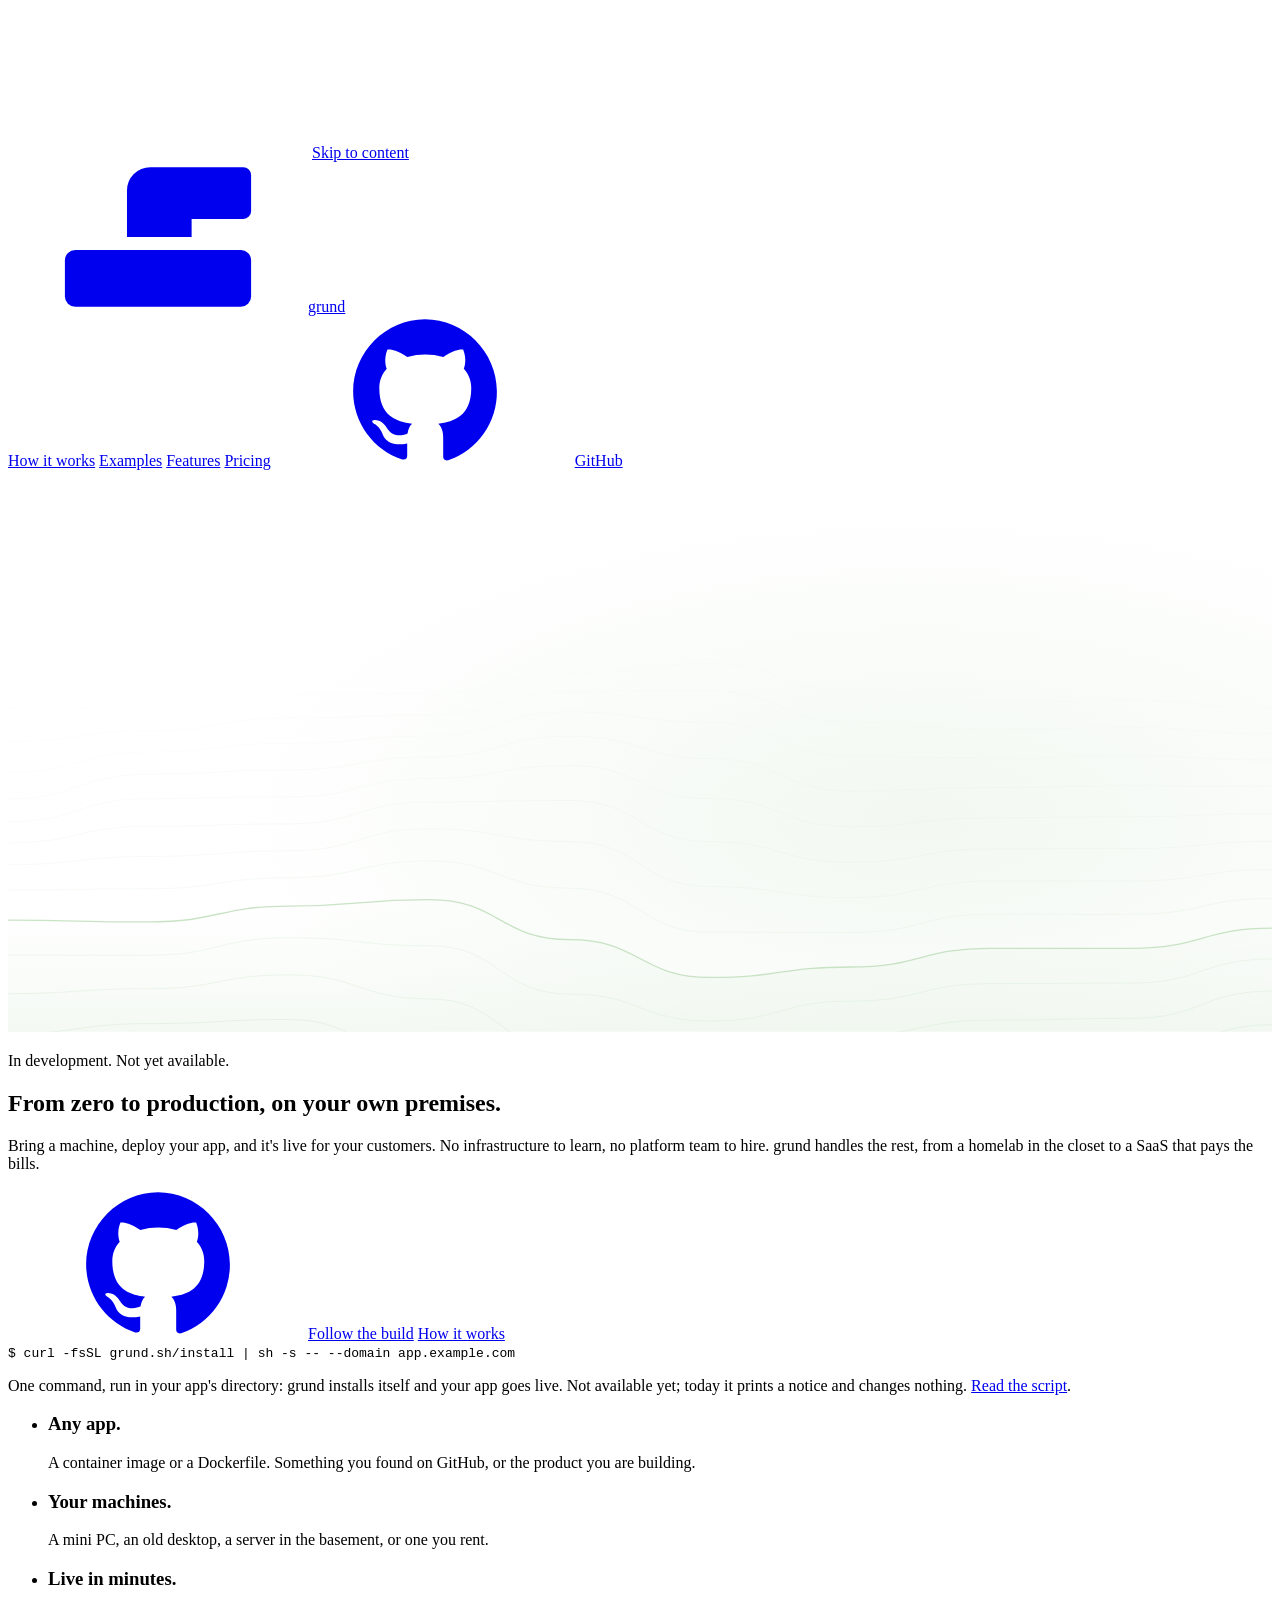
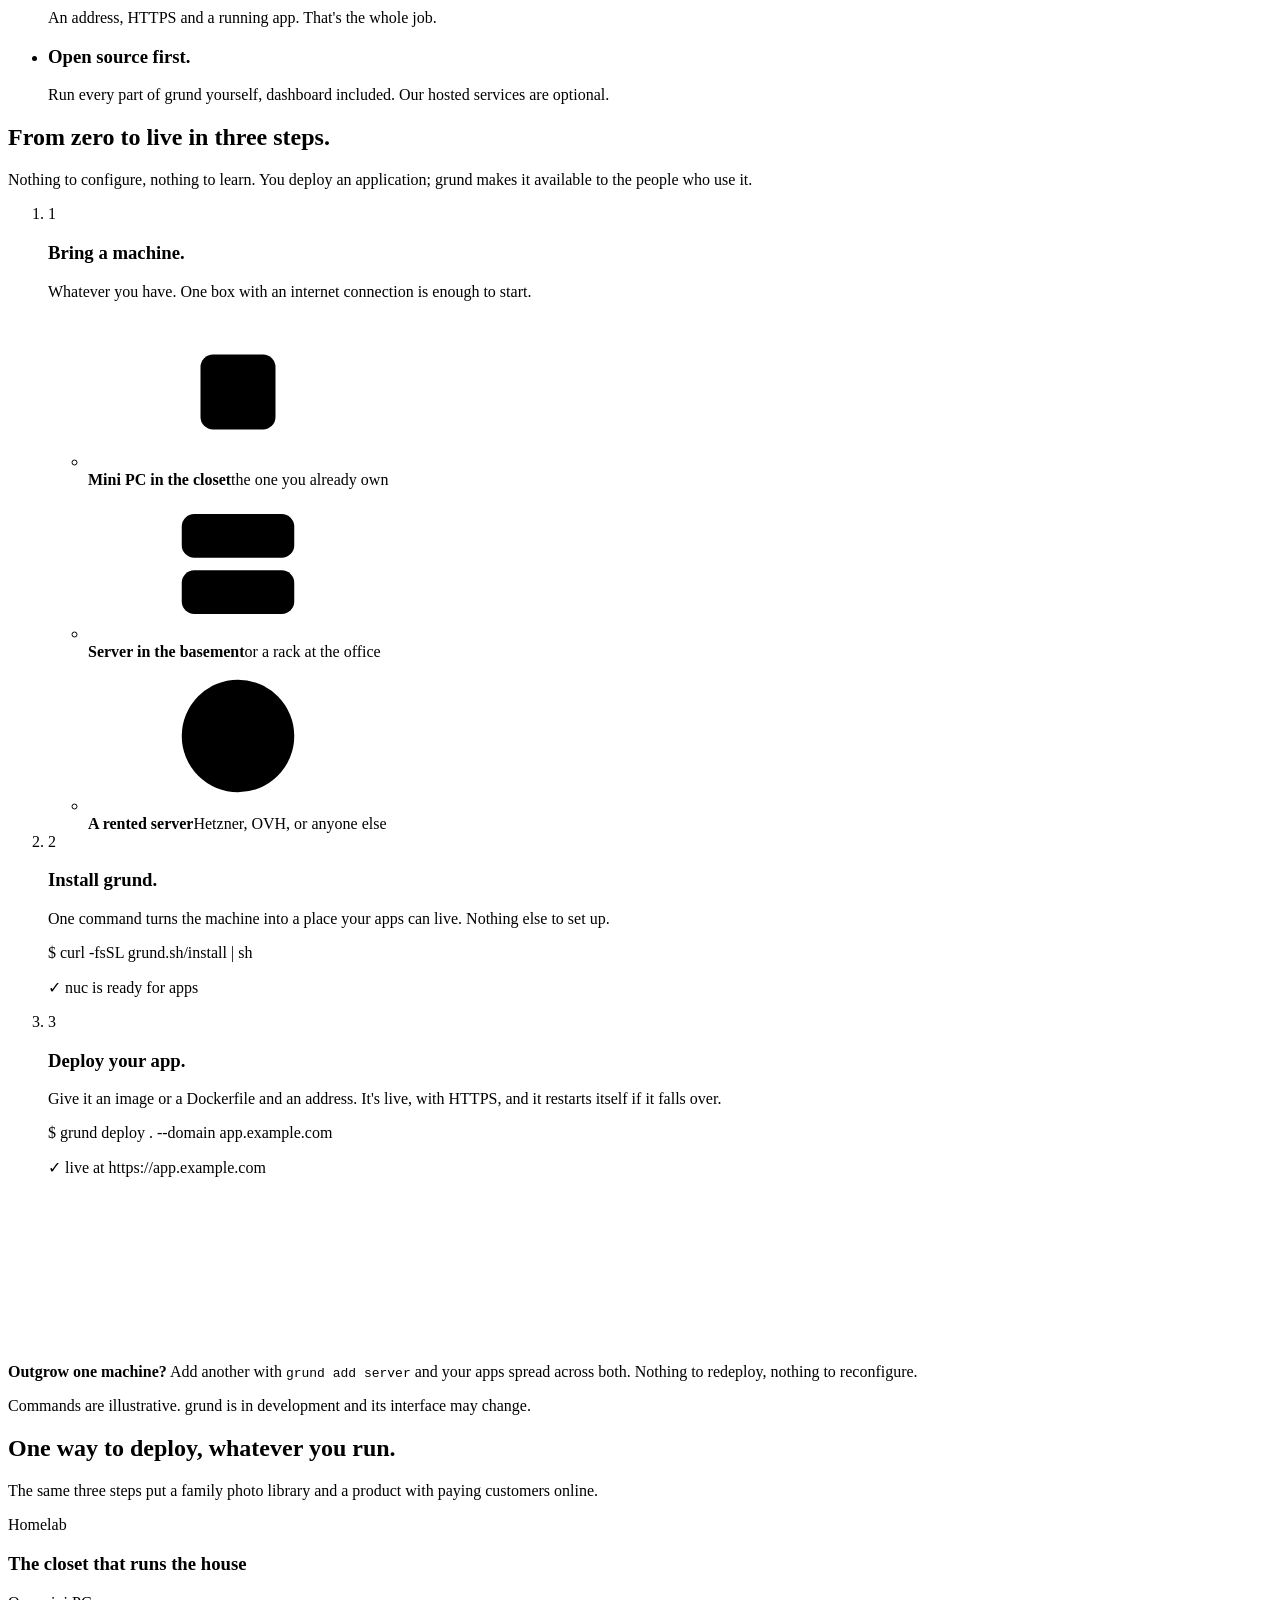
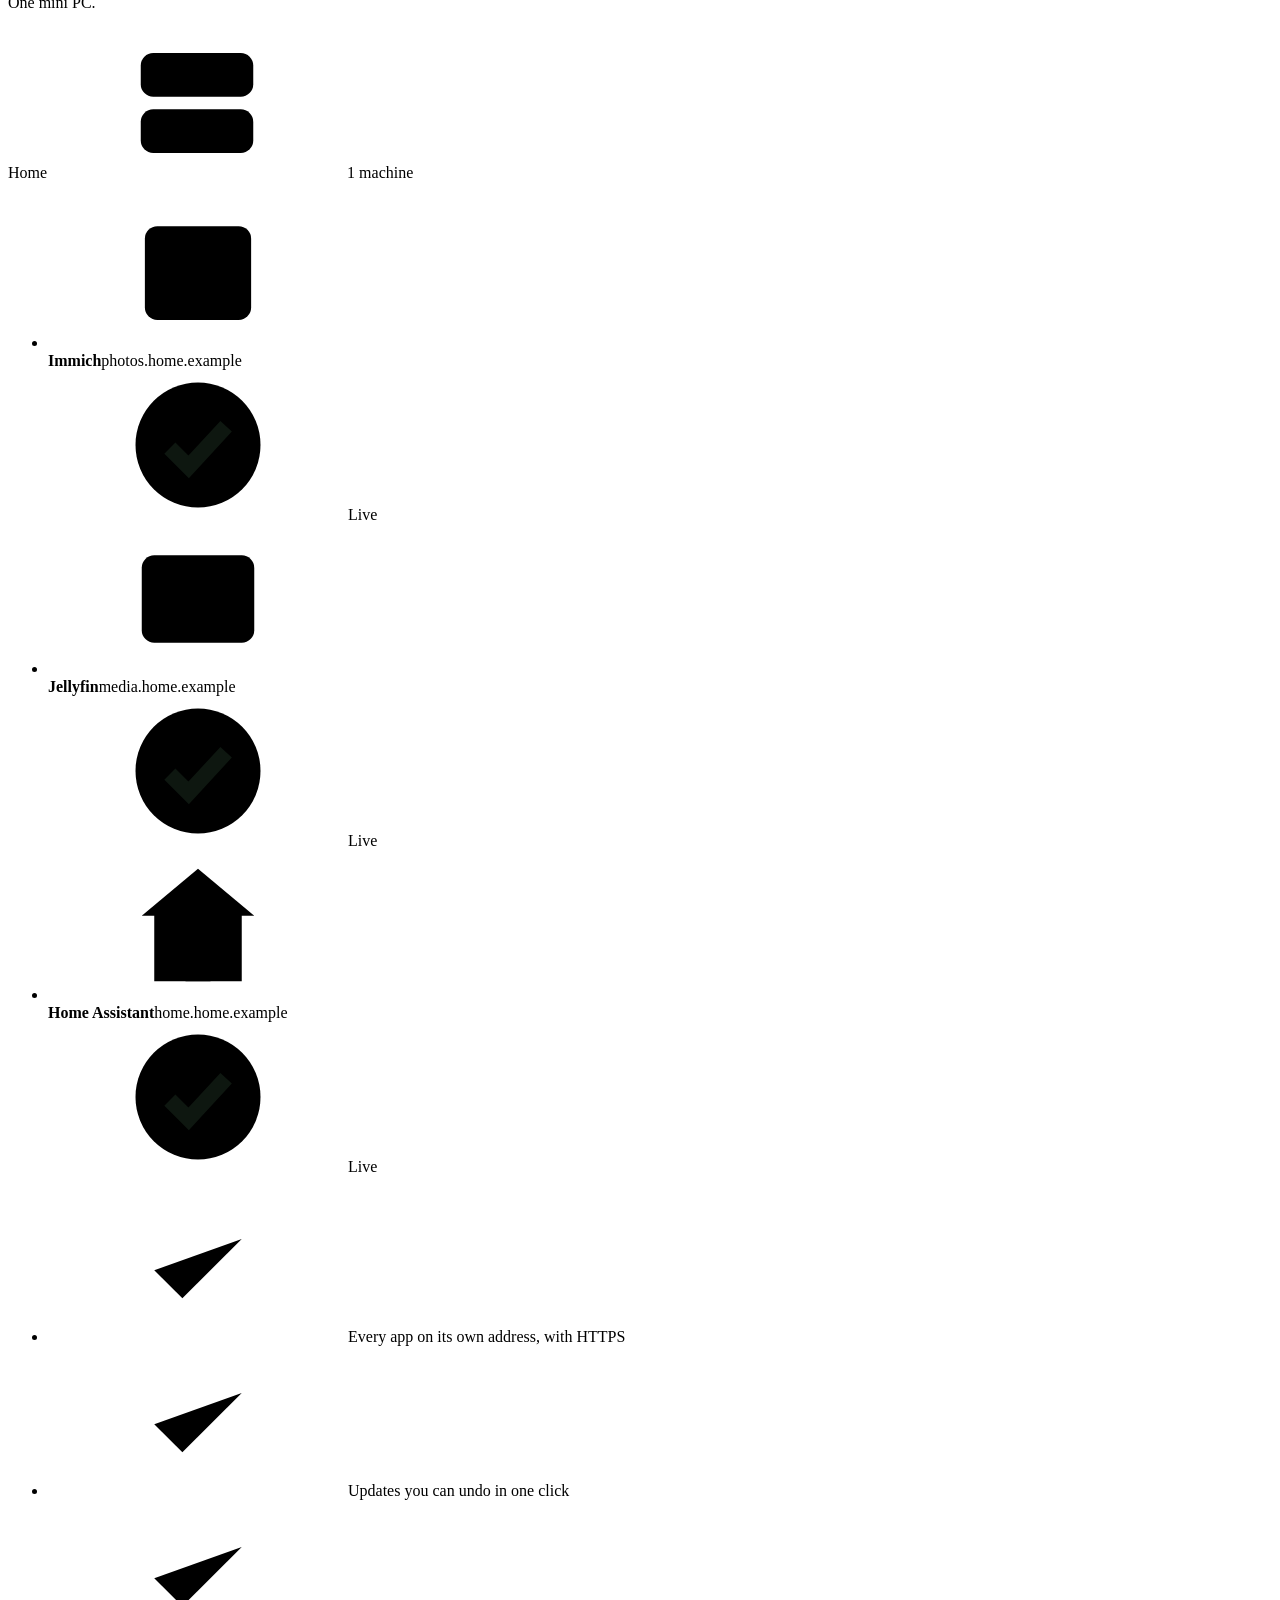
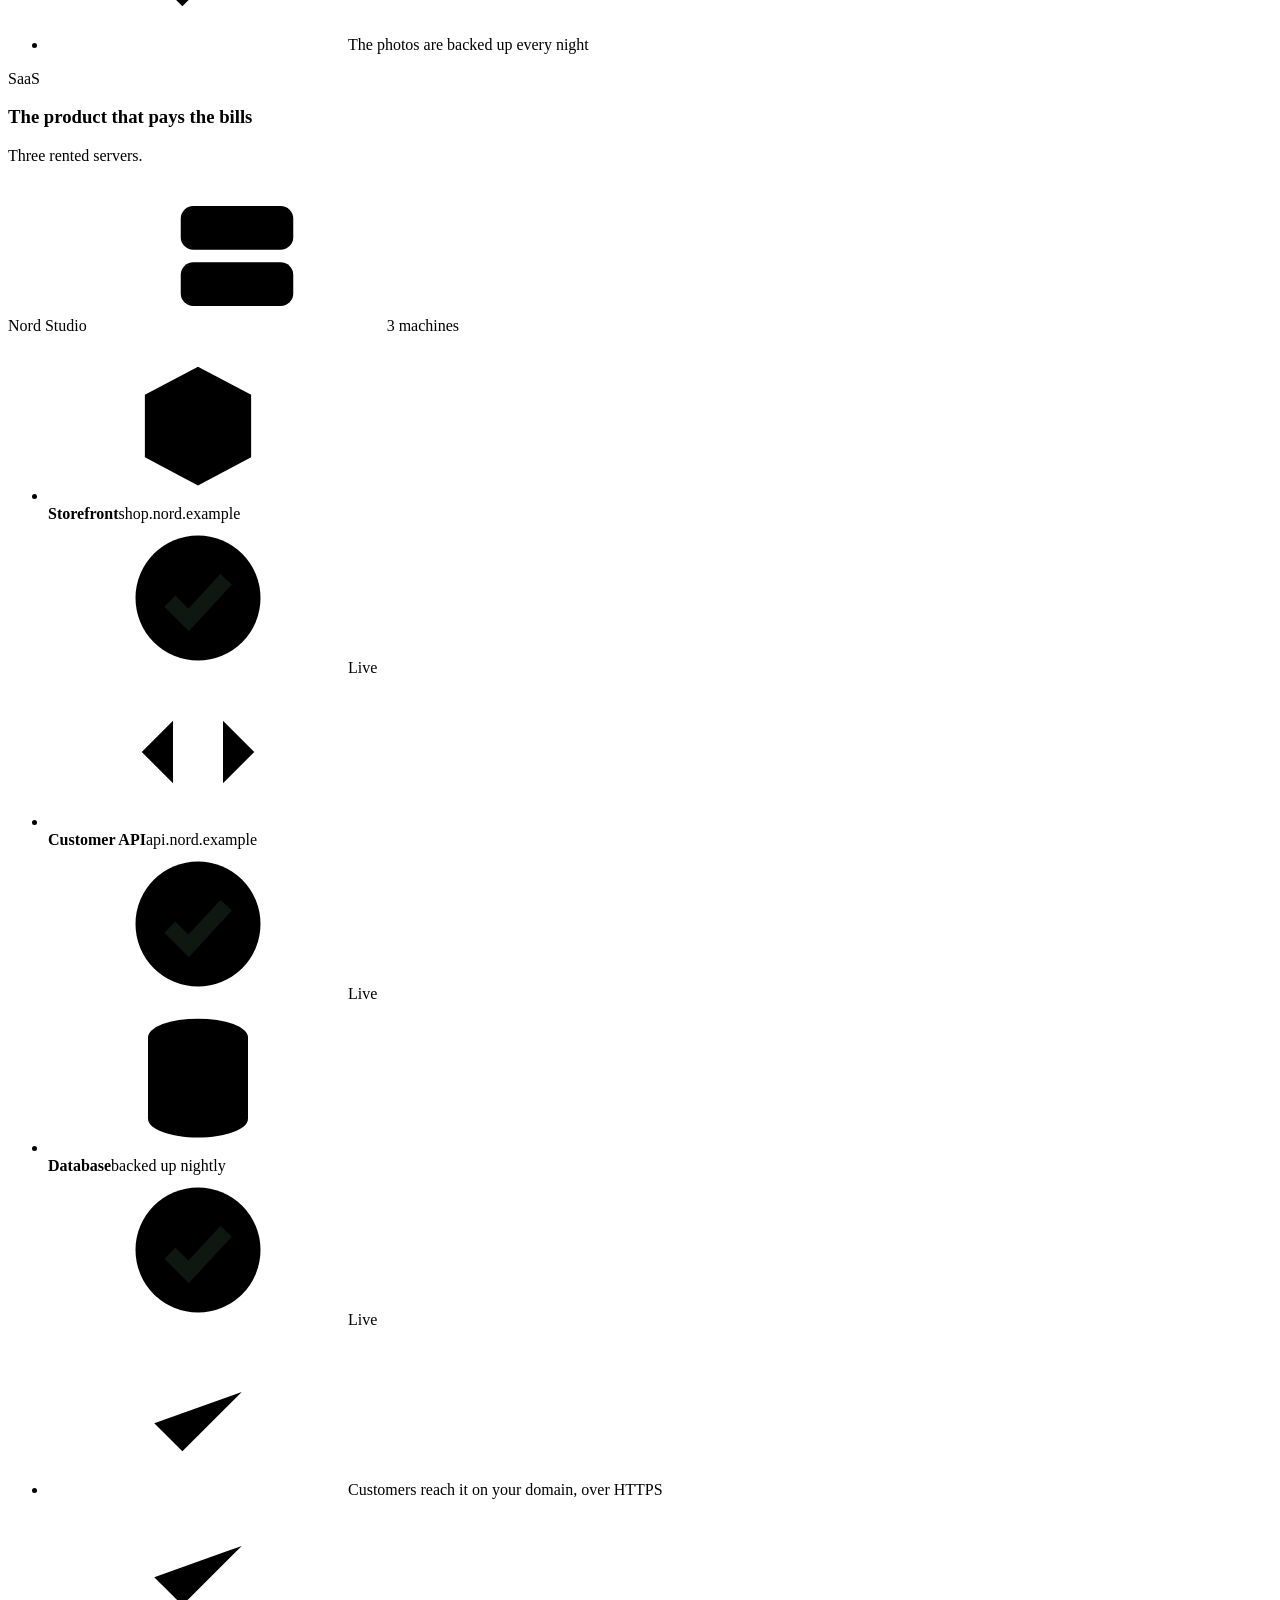
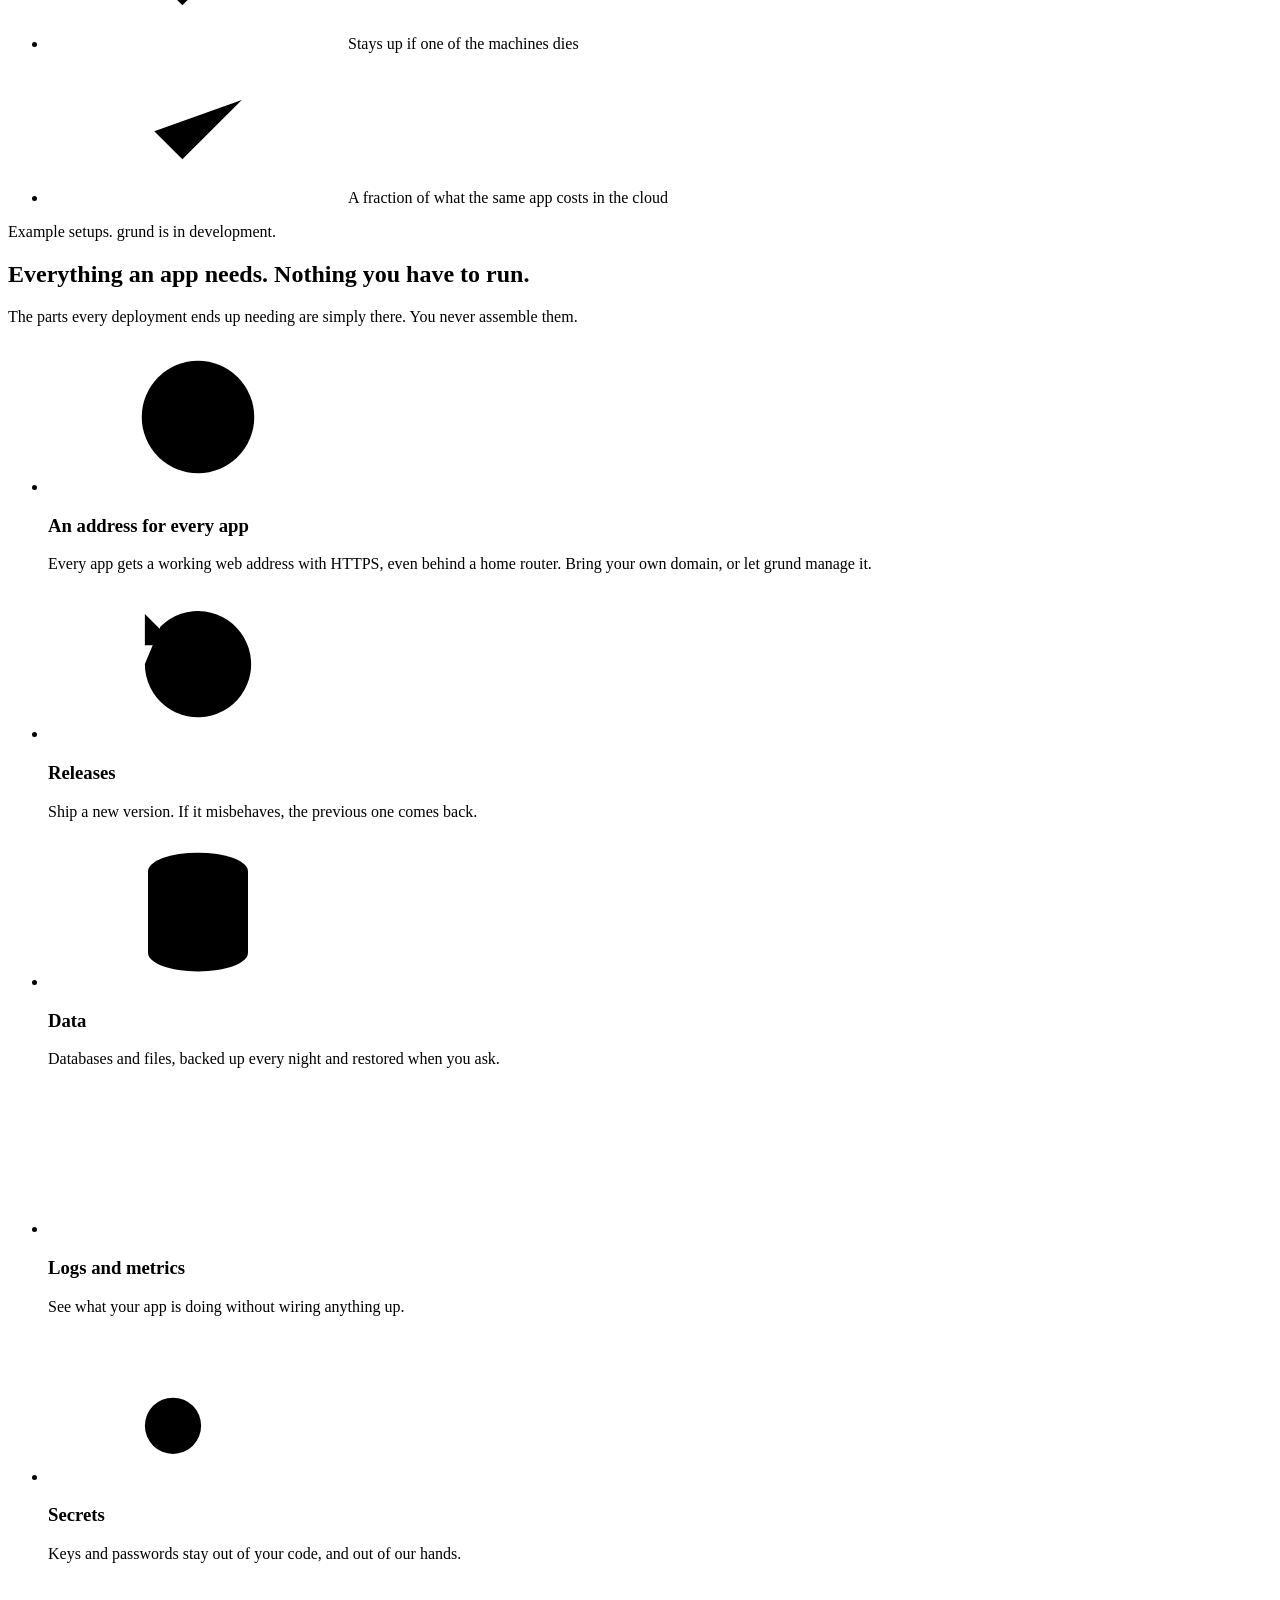
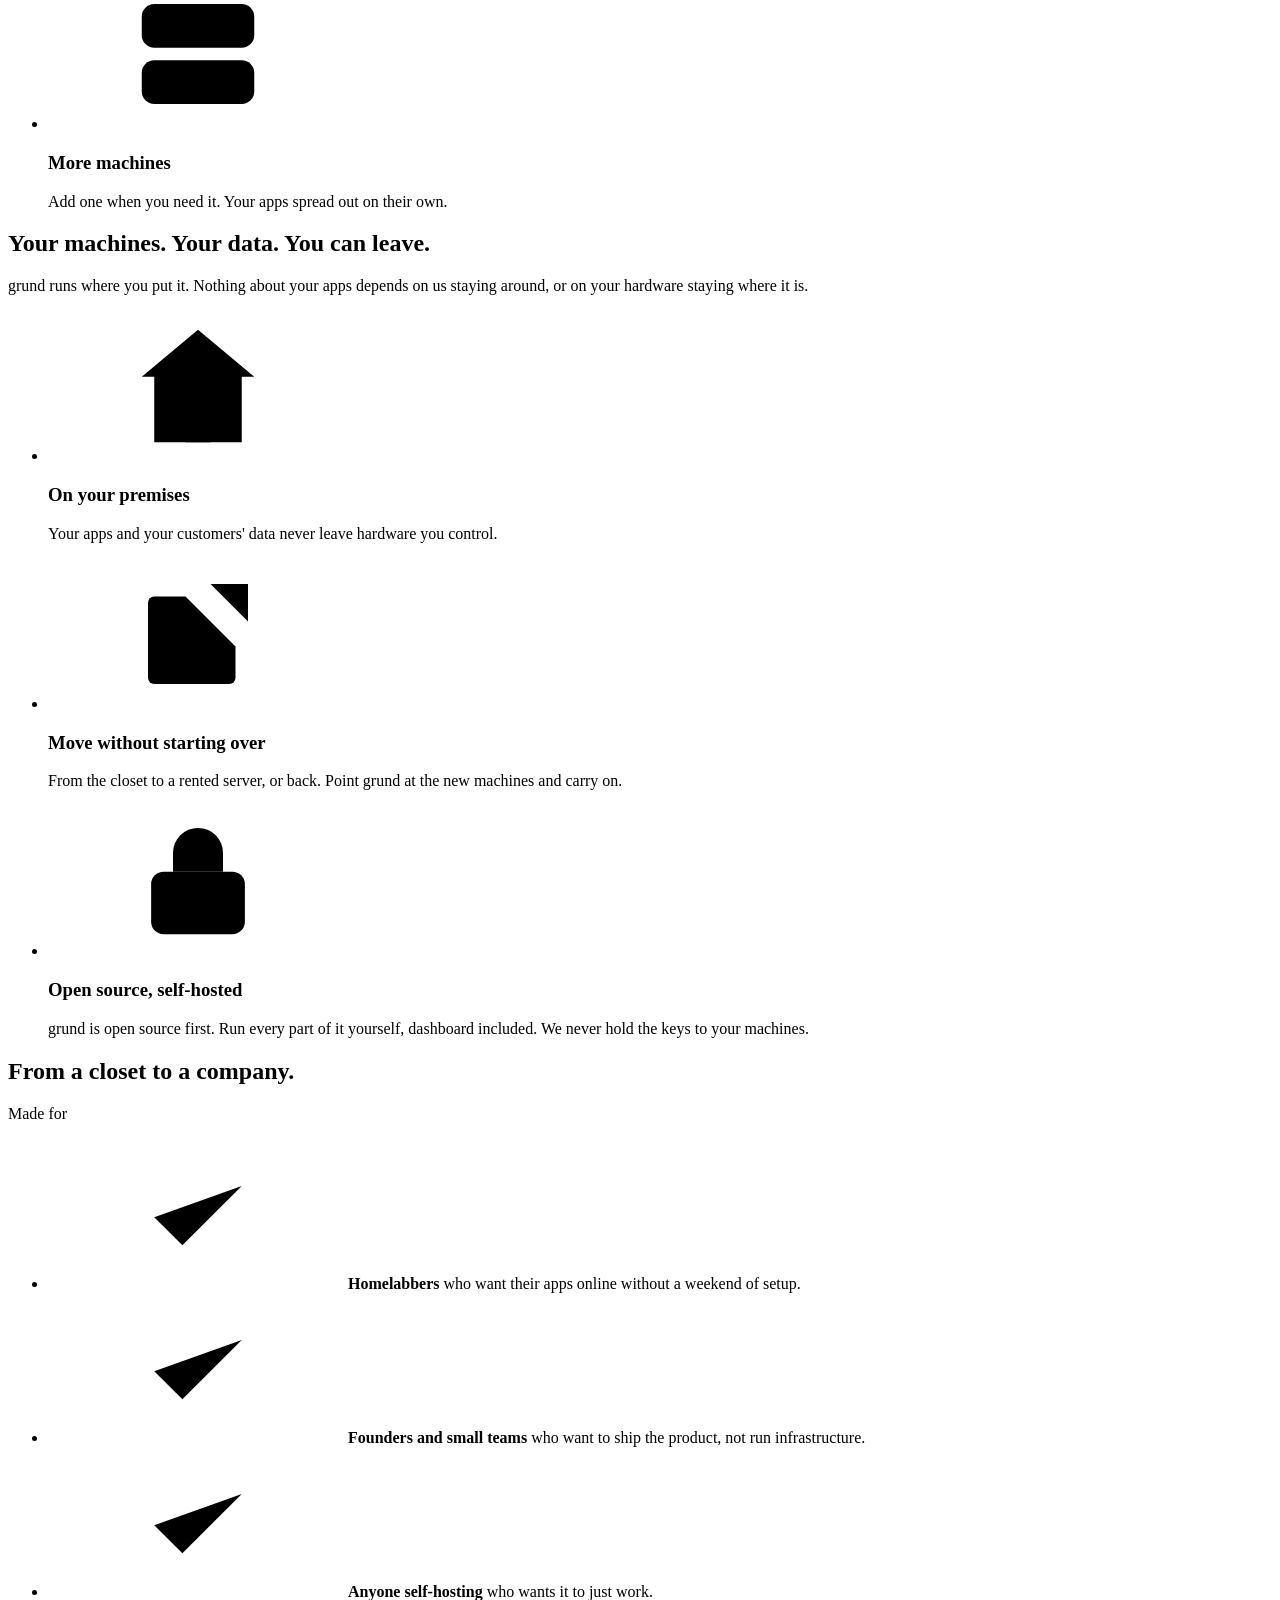
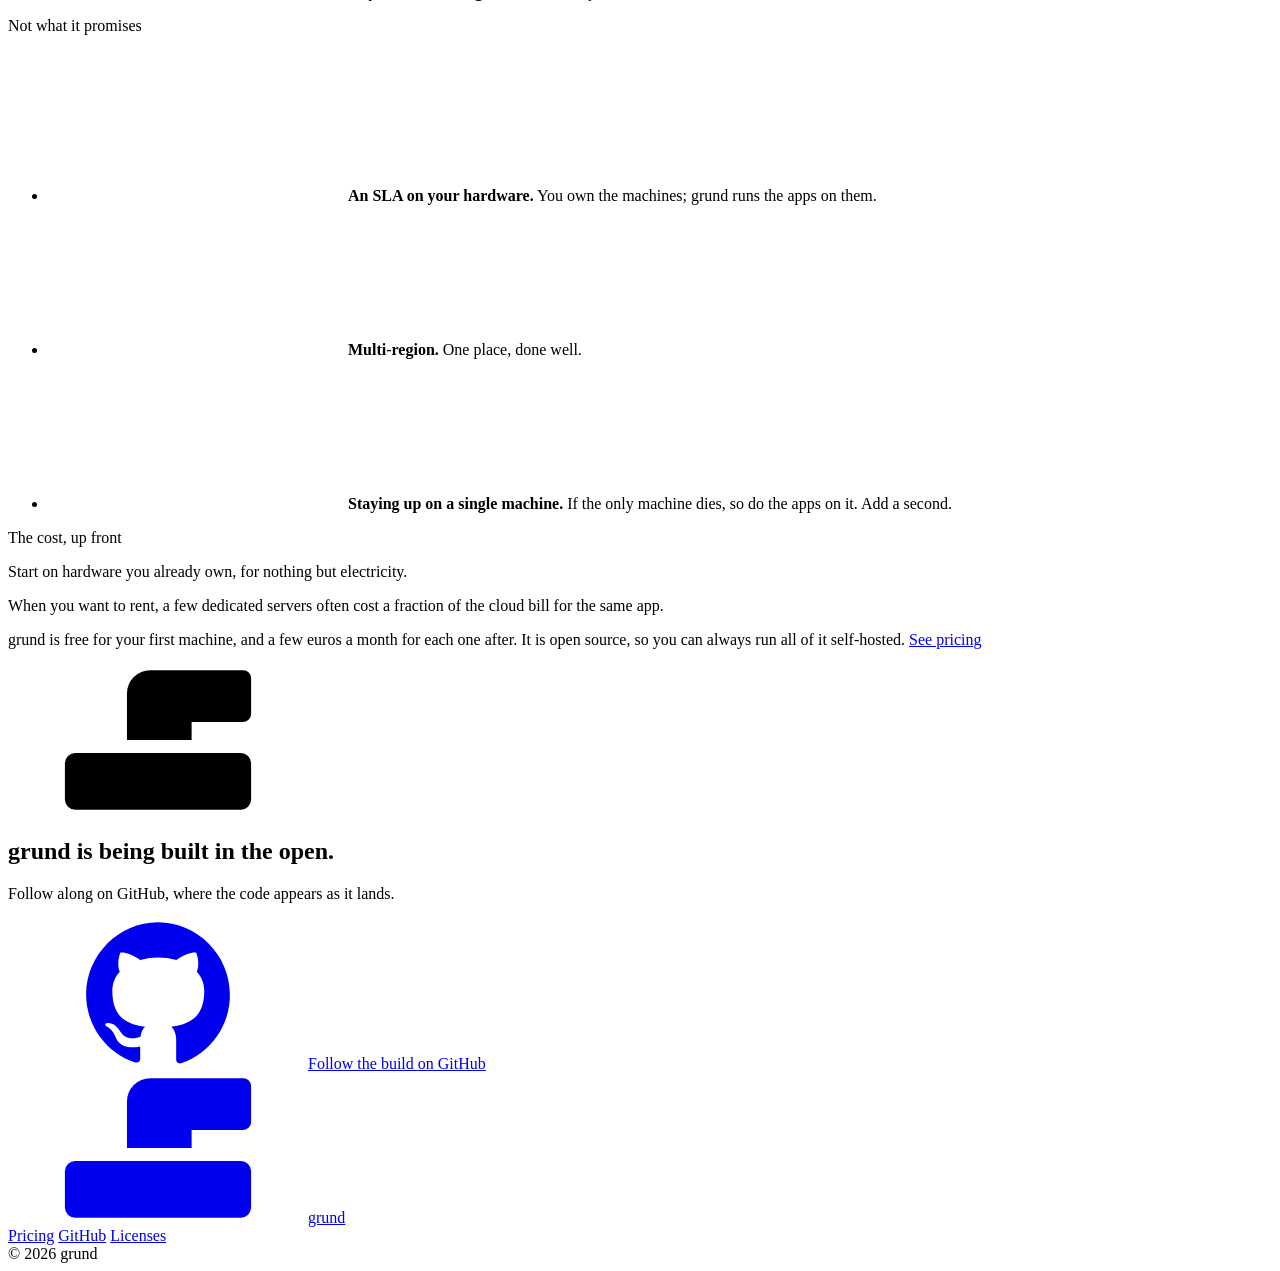
==== site/index.html @ e87ba36d "feat: make grund.sh the main site, and redirect grund.run to it Kasper bought grund.sh and decided t" ====
<!doctype html>
<html lang="en">
<head>
<meta charset="utf-8">
<meta name="viewport" content="width=device-width, initial-scale=1">
<title>grund · From zero to production, on your own premises</title>
<meta name="description" content="Bring a machine, deploy your app, and it's live for your customers. grund runs any app on hardware you own, from a homelab to a SaaS, with no infrastructure to learn. In development.">
<meta name="theme-color" content="#141c18">
<meta property="og:title" content="grund · From zero to production, on your own premises">
<meta property="og:description" content="Bring a machine, deploy your app, and it's live for your customers. Any app, on hardware you own.">
<meta property="og:url" content="https://grund.sh/">
<meta property="og:type" content="website">
<link rel="icon" href="/favicon.svg" type="image/svg+xml">
<link rel="preload" href="/assets/inter-latin-3100e775.woff2" as="font" type="font/woff2" crossorigin>
<link rel="stylesheet" href="/styles.css">
</head>
<body>
<svg class="sprite" aria-hidden="true">
  <symbol id="mark" viewBox="7 6 38 29"><path fill="currentColor" d="M20 20.5v-9A4.5 4.5 0 0 1 24.5 7h18a1.5 1.5 0 0 1 1.5 1.5v7a1.5 1.5 0 0 1-1.5 1.5h-10v3.5z"/><rect fill="currentColor" x="8" y="23" width="36" height="11" rx="2"/></symbol>
  <symbol id="i-github" viewBox="0 0 24 24"><path fill="currentColor" stroke="none" d="M12 .5C5.73.5.5 5.74.5 12.02c0 5.09 3.29 9.4 7.86 10.93.58.1.79-.25.79-.56v-2c-3.2.7-3.87-1.37-3.87-1.37-.52-1.33-1.28-1.69-1.28-1.69-1.04-.72.08-.7.08-.7 1.16.08 1.77 1.19 1.77 1.19 1.03 1.77 2.7 1.26 3.36.96.1-.75.4-1.26.73-1.55-2.56-.29-5.25-1.28-5.25-5.7 0-1.26.45-2.29 1.19-3.1-.12-.29-.52-1.47.11-3.06 0 0 .97-.31 3.17 1.18a11 11 0 0 1 5.77 0c2.2-1.49 3.17-1.18 3.17-1.18.63 1.59.23 2.77.11 3.06.74.81 1.19 1.84 1.19 3.1 0 4.43-2.7 5.41-5.27 5.69.41.36.78 1.06.78 2.14v3.17c0 .31.21.67.8.56A11.53 11.53 0 0 0 23.5 12C23.5 5.74 18.27.5 12 .5Z"/></symbol>
  <symbol id="i-ok" viewBox="0 0 24 24"><circle cx="12" cy="12" r="10" fill="currentColor" stroke="none"/><path d="m7.5 12.5 3 3 6-6.5" stroke="#0e1710" stroke-width="2.5"/></symbol>
  <symbol id="i-server" viewBox="0 0 24 24"><rect x="3" y="4" width="18" height="7" rx="2"/><rect x="3" y="13" width="18" height="7" rx="2"/><path d="M7 7.5h.01M7 16.5h.01"/></symbol>
  <symbol id="i-db" viewBox="0 0 24 24"><ellipse cx="12" cy="5.5" rx="8" ry="3"/><path d="M4 5.5v13c0 1.7 3.6 3 8 3s8-1.3 8-3v-13"/><path d="M4 12c0 1.7 3.6 3 8 3s8-1.3 8-3"/></symbol>
  <symbol id="i-undo" viewBox="0 0 24 24"><path d="M3.5 12a8.5 8.5 0 1 0 2.5-6"/><path d="M3.5 4v5h5"/></symbol>
  <symbol id="i-door" viewBox="0 0 24 24"><path d="M14 4h6v6"/><path d="M20 4 11 13"/><path d="M18 14v5a1 1 0 0 1-1 1H5a1 1 0 0 1-1-1V7a1 1 0 0 1 1-1h5"/></symbol>
  <symbol id="i-lock" viewBox="0 0 24 24"><rect x="4.5" y="10.5" width="15" height="10" rx="2"/><path d="M8 10.5V7.5a4 4 0 0 1 8 0v3"/></symbol>
  <symbol id="i-check" viewBox="0 0 24 24"><path d="m5 12.5 4.5 4.5L19 7.5"/></symbol>
  <symbol id="i-minus" viewBox="0 0 24 24"><path d="M6 12h12"/></symbol>
  <symbol id="i-cpu" viewBox="0 0 24 24"><rect x="6" y="6" width="12" height="12" rx="2"/><rect x="9.5" y="9.5" width="5" height="5" rx="1"/><path d="M9 3v3M15 3v3M9 18v3M15 18v3M3 9h3M3 15h3M18 9h3M18 15h3"/></symbol>
  <symbol id="i-globe" viewBox="0 0 24 24"><circle cx="12" cy="12" r="9"/><path d="M3 12h18"/><path d="M12 3a14 14 0 0 1 0 18a14 14 0 0 1 0-18"/></symbol>
  <symbol id="i-image" viewBox="0 0 24 24"><rect x="3.5" y="4.5" width="17" height="15" rx="2"/><circle cx="9" cy="10" r="1.75"/><path d="m20.5 16-4.5-4.5L6 19.5"/></symbol>
  <symbol id="i-play" viewBox="0 0 24 24"><rect x="3" y="5" width="18" height="14" rx="2"/><path d="m10 9.5 4.5 2.5-4.5 2.5z"/></symbol>
  <symbol id="i-home" viewBox="0 0 24 24"><path d="M3 10.5 12 3l9 7.5"/><path d="M5 9.5V21h14V9.5"/><path d="M10 21v-6h4v6"/></symbol>
  <symbol id="i-box" viewBox="0 0 24 24"><path d="M12 2.5 20.5 7v10L12 21.5 3.5 17V7z"/><path d="M3.5 7 12 11.5 20.5 7"/><path d="M12 11.5v10"/></symbol>
  <symbol id="i-code" viewBox="0 0 24 24"><path d="m8 7-5 5 5 5"/><path d="m16 7 5 5-5 5"/><path d="m14 4-4 16"/></symbol>
  <symbol id="i-plus" viewBox="0 0 24 24"><path d="M12 5v14M5 12h14"/></symbol>
  <symbol id="i-bars" viewBox="0 0 24 24"><path d="M5 20V13M12 20V8M19 20V4"/></symbol>
  <symbol id="i-key" viewBox="0 0 24 24"><circle cx="8" cy="15" r="4.5"/><path d="m11.2 11.8 8.3-8.3"/><path d="m16 7 2.5 2.5"/><path d="m18.5 4.5 2 2"/></symbol>
</svg>

<a class="skip" href="#main">Skip to content</a>

<header class="top">
  <div class="wrap">
    <a class="brand" href="/" aria-label="grund, home"><svg class="mark" aria-hidden="true"><use href="#mark"/></svg><span>grund</span></a>
    <nav class="nav" aria-label="Primary">
      <a href="#journey">How it works</a>
      <a href="#examples">Examples</a>
      <a href="#features">Features</a>
      <a href="/pricing">Pricing</a>
      <a class="nav-gh" href="https://github.com/grund-run"><svg class="icon" aria-hidden="true"><use href="#i-github"/></svg>GitHub</a>
    </nav>
  </div>
</header>

<main id="main">

  <section class="hero">
    <svg class="strata" viewBox="0 0 1440 640" preserveAspectRatio="xMidYMax slice" aria-hidden="true"><defs><linearGradient id="strata-fade" x1="0" y1="0" x2="0" y2="1"><stop offset="0" stop-color="#b8dab3" stop-opacity="0"/><stop offset=".55" stop-color="#b8dab3" stop-opacity=".07"/><stop offset="1" stop-color="#b8dab3" stop-opacity=".16"/></linearGradient><radialGradient id="strata-glow" cx=".72" cy=".62" r=".55"><stop offset="0" stop-color="#b8dab3" stop-opacity=".18"/><stop offset="1" stop-color="#b8dab3" stop-opacity="0"/></radialGradient></defs><rect width="1440" height="640" fill="url(#strata-glow)"/><path d="M0 270.9 C80 270.9 80 272.5 160 272.5 C240 272.5 240 255.9 320 255.9 C400 255.9 400 254.6 480 254.6 C560 254.6 560 232.1 640 232.1 C720 232.1 720 220.4 800 220.4 C880 220.4 880 251.4 960 251.4 C1040 251.4 1040 264.7 1120 264.7 C1200 264.7 1200 262.5 1280 262.5 C1360 262.5 1360 271.7 1440 271.7" fill="none" stroke="#b8dab3" stroke-opacity="0.05" stroke-width="1"/><path d="M0 309.5 C80 309.5 80 297.1 160 297.1 C240 297.1 240 282.7 320 282.7 C400 282.7 400 279.1 480 279.1 C560 279.1 560 252.3 640 252.3 C720 252.3 720 251.4 800 251.4 C880 251.4 880 287.7 960 287.7 C1040 287.7 1040 295.9 1120 295.9 C1200 295.9 1200 293.5 1280 293.5 C1360 293.5 1360 300.7 1440 300.7" fill="none" stroke="#b8dab3" stroke-opacity="0.06" stroke-width="1"/><path d="M0 344.6 C80 344.6 80 321.3 160 321.3 C240 321.3 240 311.4 320 311.4 C400 311.4 400 303.2 480 303.2 C560 303.2 560 275.6 640 275.6 C720 275.6 720 287.6 800 287.6 C880 287.6 880 326.1 960 326.1 C1040 326.1 1040 328.3 1120 328.3 C1200 328.3 1200 326.0 1280 326.0 C1360 326.0 1360 330.4 1440 330.4" fill="none" stroke="#b8dab3" stroke-opacity="0.07" stroke-width="1"/><path d="M0 374.9 C80 374.9 80 346.6 160 346.6 C240 346.6 240 341.6 320 341.6 C400 341.6 400 327.0 480 327.0 C560 327.0 560 303.2 640 303.2 C720 303.2 720 328.8 800 328.8 C880 328.8 880 365.9 960 365.9 C1040 365.9 1040 361.7 1120 361.7 C1200 361.7 1200 359.8 1280 359.8 C1360 359.8 1360 360.7 1440 360.7" fill="none" stroke="#b8dab3" stroke-opacity="0.09" stroke-width="1"/><path d="M0 400.9 C80 400.9 80 374.5 160 374.5 C240 374.5 240 372.4 320 372.4 C400 372.4 400 351.5 480 351.5 C560 351.5 560 336.6 640 336.6 C720 336.6 720 374.4 800 374.4 C880 374.4 880 406.3 960 406.3 C1040 406.3 1040 396.2 1120 396.2 C1200 396.2 1200 394.9 1280 394.9 C1360 394.9 1360 391.6 1440 391.6" fill="none" stroke="#b8dab3" stroke-opacity="0.10" stroke-width="1"/><path d="M0 424.8 C80 424.8 80 405.8 160 405.8 C240 405.8 240 403.2 320 403.2 C400 403.2 400 378.2 480 378.2 C560 378.2 560 376.5 640 376.5 C720 376.5 720 423.4 800 423.4 C880 423.4 880 446.9 960 446.9 C1040 446.9 1040 431.7 1120 431.7 C1200 431.7 1200 431.1 1280 431.1 C1360 431.1 1360 423.1 1440 423.1" fill="none" stroke="#b8dab3" stroke-opacity="0.12" stroke-width="1"/><path d="M0 449.7 C80 449.7 80 440.3 160 440.3 C240 440.3 240 433.8 320 433.8 C400 433.8 400 408.8 480 408.8 C560 408.8 560 423.3 640 423.3 C720 423.3 720 474.6 800 474.6 C880 474.6 880 487.2 960 487.2 C1040 487.2 1040 468.3 1120 468.3 C1200 468.3 1200 468.3 1280 468.3 C1360 468.3 1360 455.2 1440 455.2" fill="none" stroke="#b8dab3" stroke-opacity="0.14" stroke-width="1"/><path d="M0 478.5 C80 478.5 80 477.1 160 477.1 C240 477.1 240 464.5 320 464.5 C400 464.5 400 445.4 480 445.4 C560 445.4 560 476.5 640 476.5 C720 476.5 720 526.6 800 526.6 C880 526.6 880 527.0 960 527.0 C1040 527.0 1040 506.0 1120 506.0 C1200 506.0 1200 506.3 1280 506.3 C1360 506.3 1360 488.1 1440 488.1" fill="none" stroke="#b8dab3" stroke-opacity="0.17" stroke-width="1"/><path d="M0 512.9 C80 512.9 80 514.9 160 514.9 C240 514.9 240 496.8 320 496.8 C400 496.8 400 489.5 480 489.5 C560 489.5 560 535.0 640 535.0 C720 535.0 720 578.1 800 578.1 C880 578.1 880 566.2 960 566.2 C1040 566.2 1040 544.9 1120 544.9 C1200 544.9 1200 545.0 1280 545.0 C1360 545.0 1360 522.0 1440 522.0 L1440 640 L0 640 Z" fill="url(#strata-fade)"/><path d="M0 512.9 C80 512.9 80 514.9 160 514.9 C240 514.9 240 496.8 320 496.8 C400 496.8 400 489.5 480 489.5 C560 489.5 560 535.0 640 535.0 C720 535.0 720 578.1 800 578.1 C880 578.1 880 566.2 960 566.2 C1040 566.2 1040 544.9 1120 544.9 C1200 544.9 1200 545.0 1280 545.0 C1360 545.0 1360 522.0 1440 522.0" fill="none" stroke="#b8dab3" stroke-opacity=".75" stroke-width="1.5"/><path d="M0 552.7 C80 552.7 80 552.8 160 552.8 C240 552.8 240 532.9 320 532.9 C400 532.9 400 542.0 480 542.0 C560 542.0 560 597.0 640 597.0 C720 597.0 720 627.8 800 627.8 C880 627.8 880 605.1 960 605.1 C1040 605.1 1040 585.2 1120 585.2 C1200 585.2 1200 584.5 1280 584.5 C1360 584.5 1360 557.1 1440 557.1" fill="none" stroke="#b8dab3" stroke-opacity="0.22" stroke-width="1"/><path d="M0 596.6 C80 596.6 80 591.0 160 591.0 C240 591.0 240 575.2 320 575.2 C400 575.2 400 602.6 480 602.6 C560 602.6 560 660.2 640 660.2 C720 660.2 720 675.2 800 675.2 C880 675.2 880 643.9 960 643.9 C1040 643.9 1040 626.8 1120 626.8 C1200 626.8 1200 624.7 1280 624.7 C1360 624.7 1360 593.6 1440 593.6" fill="none" stroke="#b8dab3" stroke-opacity="0.24" stroke-width="1"/><path d="M0 642.2 C80 642.2 80 630.7 160 630.7 C240 630.7 240 626.0 320 626.0 C400 626.0 400 670.1 480 670.1 C560 670.1 560 722.5 640 722.5 C720 722.5 720 719.7 800 719.7 C880 719.7 880 683.3 960 683.3 C1040 683.3 1040 669.9 1120 669.9 C1200 669.9 1200 665.8 1280 665.8 C1360 665.8 1360 632.0 1440 632.0" fill="none" stroke="#b8dab3" stroke-opacity="0.27" stroke-width="1"/><path d="M0 688.2 C80 688.2 80 674.7 160 674.7 C240 674.7 240 686.4 320 686.4 C400 686.4 400 741.9 480 741.9 C560 741.9 560 781.6 640 781.6 C720 781.6 720 761.6 800 761.6 C880 761.6 880 723.7 960 723.7 C1040 723.7 1040 714.4 1120 714.4 C1200 714.4 1200 707.7 1280 707.7 C1360 707.7 1360 672.4 1440 672.4" fill="none" stroke="#b8dab3" stroke-opacity="0.30" stroke-width="1"/><path d="M0 734.4 C80 734.4 80 725.8 160 725.8 C240 725.8 240 756.1 320 756.1 C400 756.1 400 814.9 480 814.9 C560 814.9 560 836.1 640 836.1 C720 836.1 720 801.6 800 801.6 C880 801.6 880 765.7 960 765.7 C1040 765.7 1040 760.5 1120 760.5 C1200 760.5 1200 750.9 1280 750.9 C1360 750.9 1360 715.4 1440 715.4" fill="none" stroke="#b8dab3" stroke-opacity="0.33" stroke-width="1"/></svg>
    <div class="wrap hero-inner">
      <p class="pill"><span class="dot"></span> In development. Not yet available.</p>
      <h1>From zero to production, on your own&nbsp;premises.</h1>
      <p class="lede">Bring a machine, deploy your app, and it's live for your customers. No infrastructure to learn, no platform team to hire. grund handles the rest, from a homelab in the closet to a SaaS that pays the bills.</p>
      <div class="actions">
        <a class="button" href="https://github.com/grund-run"><svg class="icon" aria-hidden="true"><use href="#i-github"/></svg>Follow the build</a>
        <a class="button ghost" href="#journey">How it works</a>
      </div>
      <div class="install">
        <code><span class="prompt">$</span> curl -fsSL grund.sh/install | sh -s -- --domain app.example.com</code>
        <p>One command, run in your app's directory: grund installs itself and your app goes live. Not available yet; today it prints a notice and changes nothing. <a href="/install.sh">Read the script</a>.</p>
      </div>
    </div>
  </section>

  <section class="facts">
    <div class="wrap">
      <ul class="fact-grid">
        <li><h3>Any app.</h3><p>A container image or a Dockerfile. Something you found on GitHub, or the product you are building.</p></li>
        <li><h3>Your machines.</h3><p>A mini PC, an old desktop, a server in the basement, or one you rent.</p></li>
        <li><h3>Live in minutes.</h3><p>An address, HTTPS and a running app. That's the whole job.</p></li>
        <li><h3>Open source first.</h3><p>Run every part of grund yourself, dashboard included. Our hosted services are optional.</p></li>
      </ul>
    </div>
  </section>

  <section class="section centered" id="journey">
    <div class="wrap">
      <h2>From zero to live <span class="dim">in three steps.</span></h2>
      <p class="section-lede">Nothing to configure, nothing to learn. You deploy an application; grund makes it available to the people who use it.</p>

      <ol class="journey">
        <li class="level">
          <div class="level-copy">
            <span class="num">1</span>
            <h3>Bring a machine.</h3>
            <p>Whatever you have. One box with an internet connection is enough to start.</p>
          </div>
          <div class="level-visual">
            <ul class="hw">
              <li><svg class="icon" aria-hidden="true"><use href="#i-cpu"/></svg><div><strong>Mini PC in the closet</strong><span>the one you already own</span></div></li>
              <li><svg class="icon" aria-hidden="true"><use href="#i-server"/></svg><div><strong>Server in the basement</strong><span>or a rack at the office</span></div></li>
              <li><svg class="icon" aria-hidden="true"><use href="#i-globe"/></svg><div><strong>A rented server</strong><span>Hetzner, OVH, or anyone else</span></div></li>
            </ul>
          </div>
        </li>

        <li class="level">
          <div class="level-copy">
            <span class="num">2</span>
            <h3>Install grund.</h3>
            <p>One command turns the machine into a place your apps can live. Nothing else to set up.</p>
          </div>
          <div class="level-visual">
            <div class="shell">
              <p><span class="prompt">$</span> curl -fsSL grund.sh/install | sh</p>
              <p class="ok-line">✓ nuc is ready for apps</p>
            </div>
          </div>
        </li>

        <li class="level">
          <div class="level-copy">
            <span class="num">3</span>
            <h3>Deploy your app.</h3>
            <p>Give it an image or a Dockerfile and an address. It's live, with HTTPS, and it restarts itself if it falls over.</p>
          </div>
          <div class="level-visual">
            <div class="shell">
              <p><span class="prompt">$</span> grund deploy . --domain app.example.com</p>
              <p class="ok-line">✓ live at https://app.example.com</p>
            </div>
          </div>
        </li>
      </ol>

      <div class="grow">
        <svg class="icon" aria-hidden="true"><use href="#i-plus"/></svg>
        <p><strong>Outgrow one machine?</strong> Add another with <code>grund add server</code> and your apps spread across both. Nothing to redeploy, nothing to reconfigure.</p>
      </div>
      <p class="note">Commands are illustrative. grund is in development and its interface may change.</p>
    </div>
  </section>

  <section class="section centered" id="examples">
    <div class="wrap">
      <h2>One way to deploy, <span class="dim">whatever you run.</span></h2>
      <p class="section-lede">The same three steps put a family photo library and a product with paying customers online.</p>

      <div class="examples">
        <article class="example">
          <div class="example-head">
            <span class="kicker">Homelab</span>
            <h3>The closet that runs the house</h3>
            <p>One mini PC.</p>
          </div>
          <div class="panel apps">
            <div class="panel-head"><span>Home</span><span class="muted"><svg class="icon" aria-hidden="true"><use href="#i-server"/></svg>1 machine</span></div>
            <ul class="app-rows">
              <li><svg class="icon c-orange" aria-hidden="true"><use href="#i-image"/></svg><div><strong>Immich</strong><span class="mono">photos.home.example</span></div><span class="serving"><svg class="st ok" aria-hidden="true"><use href="#i-ok"/></svg>Live</span></li>
              <li><svg class="icon c-violet" aria-hidden="true"><use href="#i-play"/></svg><div><strong>Jellyfin</strong><span class="mono">media.home.example</span></div><span class="serving"><svg class="st ok" aria-hidden="true"><use href="#i-ok"/></svg>Live</span></li>
              <li><svg class="icon c-blue" aria-hidden="true"><use href="#i-home"/></svg><div><strong>Home Assistant</strong><span class="mono">home.home.example</span></div><span class="serving"><svg class="st ok" aria-hidden="true"><use href="#i-ok"/></svg>Live</span></li>
            </ul>
          </div>
          <ul class="outcomes">
            <li><svg class="icon" aria-hidden="true"><use href="#i-check"/></svg>Every app on its own address, with HTTPS</li>
            <li><svg class="icon" aria-hidden="true"><use href="#i-check"/></svg>Updates you can undo in one click</li>
            <li><svg class="icon" aria-hidden="true"><use href="#i-check"/></svg>The photos are backed up every night</li>
          </ul>
        </article>

        <article class="example">
          <div class="example-head">
            <span class="kicker">SaaS</span>
            <h3>The product that pays the bills</h3>
            <p>Three rented servers.</p>
          </div>
          <div class="panel apps">
            <div class="panel-head"><span>Nord Studio</span><span class="muted"><svg class="icon" aria-hidden="true"><use href="#i-server"/></svg>3 machines</span></div>
            <ul class="app-rows">
              <li><svg class="icon c-orange" aria-hidden="true"><use href="#i-box"/></svg><div><strong>Storefront</strong><span class="mono">shop.nord.example</span></div><span class="serving"><svg class="st ok" aria-hidden="true"><use href="#i-ok"/></svg>Live</span></li>
              <li><svg class="icon c-violet" aria-hidden="true"><use href="#i-code"/></svg><div><strong>Customer API</strong><span class="mono">api.nord.example</span></div><span class="serving"><svg class="st ok" aria-hidden="true"><use href="#i-ok"/></svg>Live</span></li>
              <li><svg class="icon c-blue" aria-hidden="true"><use href="#i-db"/></svg><div><strong>Database</strong><span class="mono">backed up nightly</span></div><span class="serving"><svg class="st ok" aria-hidden="true"><use href="#i-ok"/></svg>Live</span></li>
            </ul>
          </div>
          <ul class="outcomes">
            <li><svg class="icon" aria-hidden="true"><use href="#i-check"/></svg>Customers reach it on your domain, over HTTPS</li>
            <li><svg class="icon" aria-hidden="true"><use href="#i-check"/></svg>Stays up if one of the machines dies</li>
            <li><svg class="icon" aria-hidden="true"><use href="#i-check"/></svg>A fraction of what the same app costs in the cloud</li>
          </ul>
        </article>
      </div>
      <p class="note">Example setups. grund is in development.</p>
    </div>
  </section>

  <section class="section centered" id="features">
    <div class="wrap">
      <h2>Everything an app needs. <span class="dim">Nothing you have to run.</span></h2>
      <p class="section-lede">The parts every deployment ends up needing are simply there. You never assemble them.</p>
      <ul class="features">
        <li><svg class="icon" aria-hidden="true"><use href="#i-globe"/></svg><h3>An address for every app</h3><p>Every app gets a working web address with HTTPS, even behind a home router. Bring your own domain, or let grund manage it.</p></li>
        <li><svg class="icon" aria-hidden="true"><use href="#i-undo"/></svg><h3>Releases</h3><p>Ship a new version. If it misbehaves, the previous one comes back.</p></li>
        <li><svg class="icon" aria-hidden="true"><use href="#i-db"/></svg><h3>Data</h3><p>Databases and files, backed up every night and restored when you ask.</p></li>
        <li><svg class="icon" aria-hidden="true"><use href="#i-bars"/></svg><h3>Logs and metrics</h3><p>See what your app is doing without wiring anything up.</p></li>
        <li><svg class="icon" aria-hidden="true"><use href="#i-key"/></svg><h3>Secrets</h3><p>Keys and passwords stay out of your code, and out of our hands.</p></li>
        <li><svg class="icon" aria-hidden="true"><use href="#i-server"/></svg><h3>More machines</h3><p>Add one when you need it. Your apps spread out on their own.</p></li>
      </ul>
    </div>
  </section>

  <section class="section" id="ownership">
    <div class="wrap">
      <div class="section-head">
        <h2>Your machines. Your data. <span class="dim">You can leave.</span></h2>
        <p class="section-lede">grund runs where you put it. Nothing about your apps depends on us staying around, or on your hardware staying where it is.</p>
      </div>
      <ul class="features own">
        <li><svg class="icon" aria-hidden="true"><use href="#i-home"/></svg><h3>On your premises</h3><p>Your apps and your customers' data never leave hardware you control.</p></li>
        <li><svg class="icon" aria-hidden="true"><use href="#i-door"/></svg><h3>Move without starting over</h3><p>From the closet to a rented server, or back. Point grund at the new machines and carry on.</p></li>
        <li><svg class="icon" aria-hidden="true"><use href="#i-lock"/></svg><h3>Open source, self-hosted</h3><p>grund is open source first. Run every part of it yourself, dashboard included. We never hold the keys to your machines.</p></li>
      </ul>
    </div>
  </section>

  <section class="section" id="who">
    <div class="wrap">
      <div class="section-head">
        <h2>From a closet <span class="dim">to a company.</span></h2>
      </div>
      <div class="who-grid">
        <div>
          <p class="list-title">Made for</p>
          <ul class="list">
            <li><svg class="icon" aria-hidden="true"><use href="#i-check"/></svg><span><strong>Homelabbers</strong> who want their apps online without a weekend of setup.</span></li>
            <li><svg class="icon" aria-hidden="true"><use href="#i-check"/></svg><span><strong>Founders and small teams</strong> who want to ship the product, not run infrastructure.</span></li>
            <li><svg class="icon" aria-hidden="true"><use href="#i-check"/></svg><span><strong>Anyone self-hosting</strong> who wants it to just work.</span></li>
          </ul>
        </div>
        <div>
          <p class="list-title">Not what it promises</p>
          <ul class="list is-not">
            <li><svg class="icon" aria-hidden="true"><use href="#i-minus"/></svg><span><strong>An SLA on your hardware.</strong> You own the machines; grund runs the apps on them.</span></li>
            <li><svg class="icon" aria-hidden="true"><use href="#i-minus"/></svg><span><strong>Multi-region.</strong> One place, done well.</span></li>
            <li><svg class="icon" aria-hidden="true"><use href="#i-minus"/></svg><span><strong>Staying up on a single machine.</strong> If the only machine dies, so do the apps on it. Add a second.</span></li>
          </ul>
        </div>
        <div class="honest">
          <p class="list-title">The cost, up front</p>
          <p>Start on hardware you already own, for nothing but electricity.</p>
          <p>When you want to rent, a few dedicated servers often cost a fraction of the cloud bill for the same app.</p>
          <p>grund is free for your first machine, and a few euros a month for each one after. It is open source, so you can always run all of it self-hosted. <a class="more" href="/pricing">See pricing</a></p>
        </div>
      </div>
    </div>
  </section>

  <section class="closing">
    <div class="wrap">
      <svg class="mark" aria-hidden="true"><use href="#mark"/></svg>
      <h2>grund is being built <span class="dim">in the open.</span></h2>
      <p class="section-lede">Follow along on GitHub, where the code appears as it lands.</p>
      <div class="actions">
        <a class="button" href="https://github.com/grund-run"><svg class="icon" aria-hidden="true"><use href="#i-github"/></svg>Follow the build on GitHub</a>
      </div>
    </div>
  </section>
</main>

<footer class="foot">
  <div class="wrap">
    <a class="brand" href="/" aria-label="grund, home"><svg class="mark" aria-hidden="true"><use href="#mark"/></svg><span>grund</span></a>
    <nav aria-label="Footer">
      <a href="/pricing">Pricing</a>
      <a href="https://github.com/grund-run">GitHub</a>
      <a href="/licenses">Licenses</a>
    </nav>
    <span>© 2026 grund</span>
  </div>
</footer>
</body>
</html>
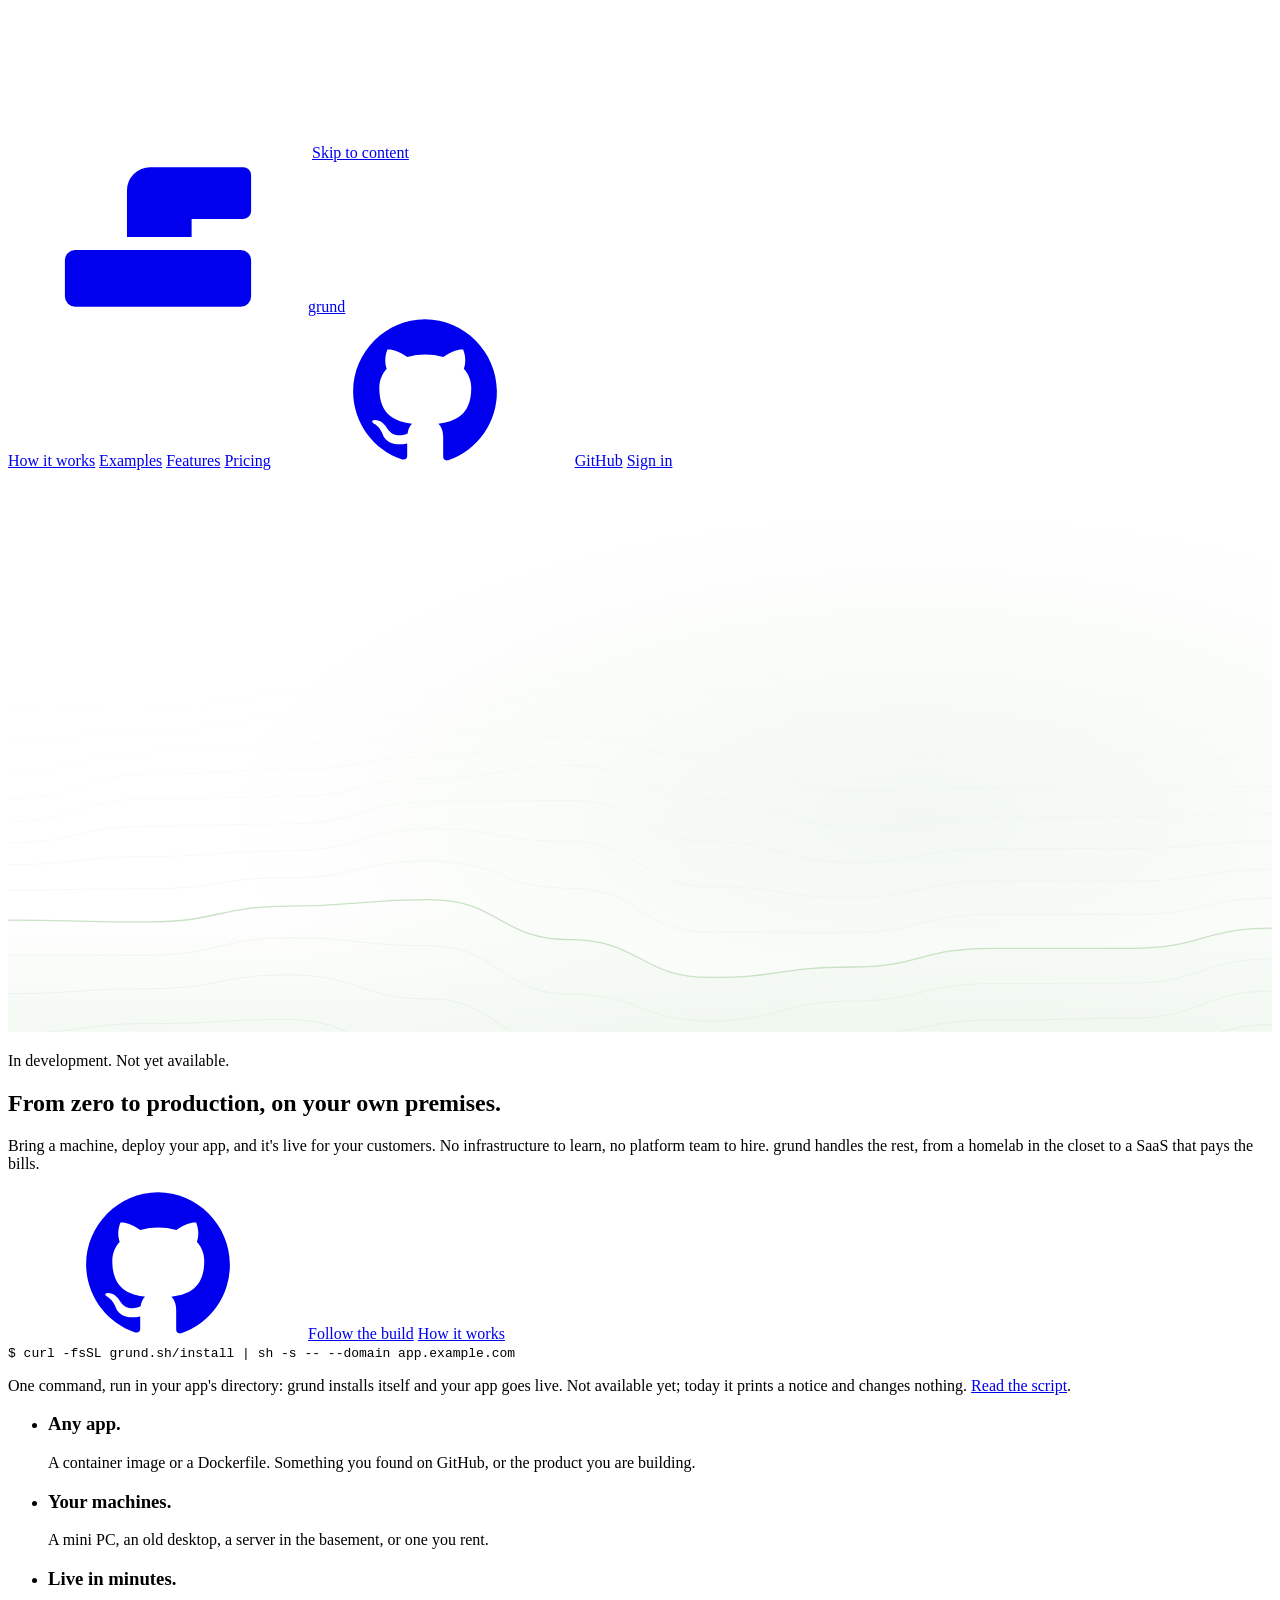
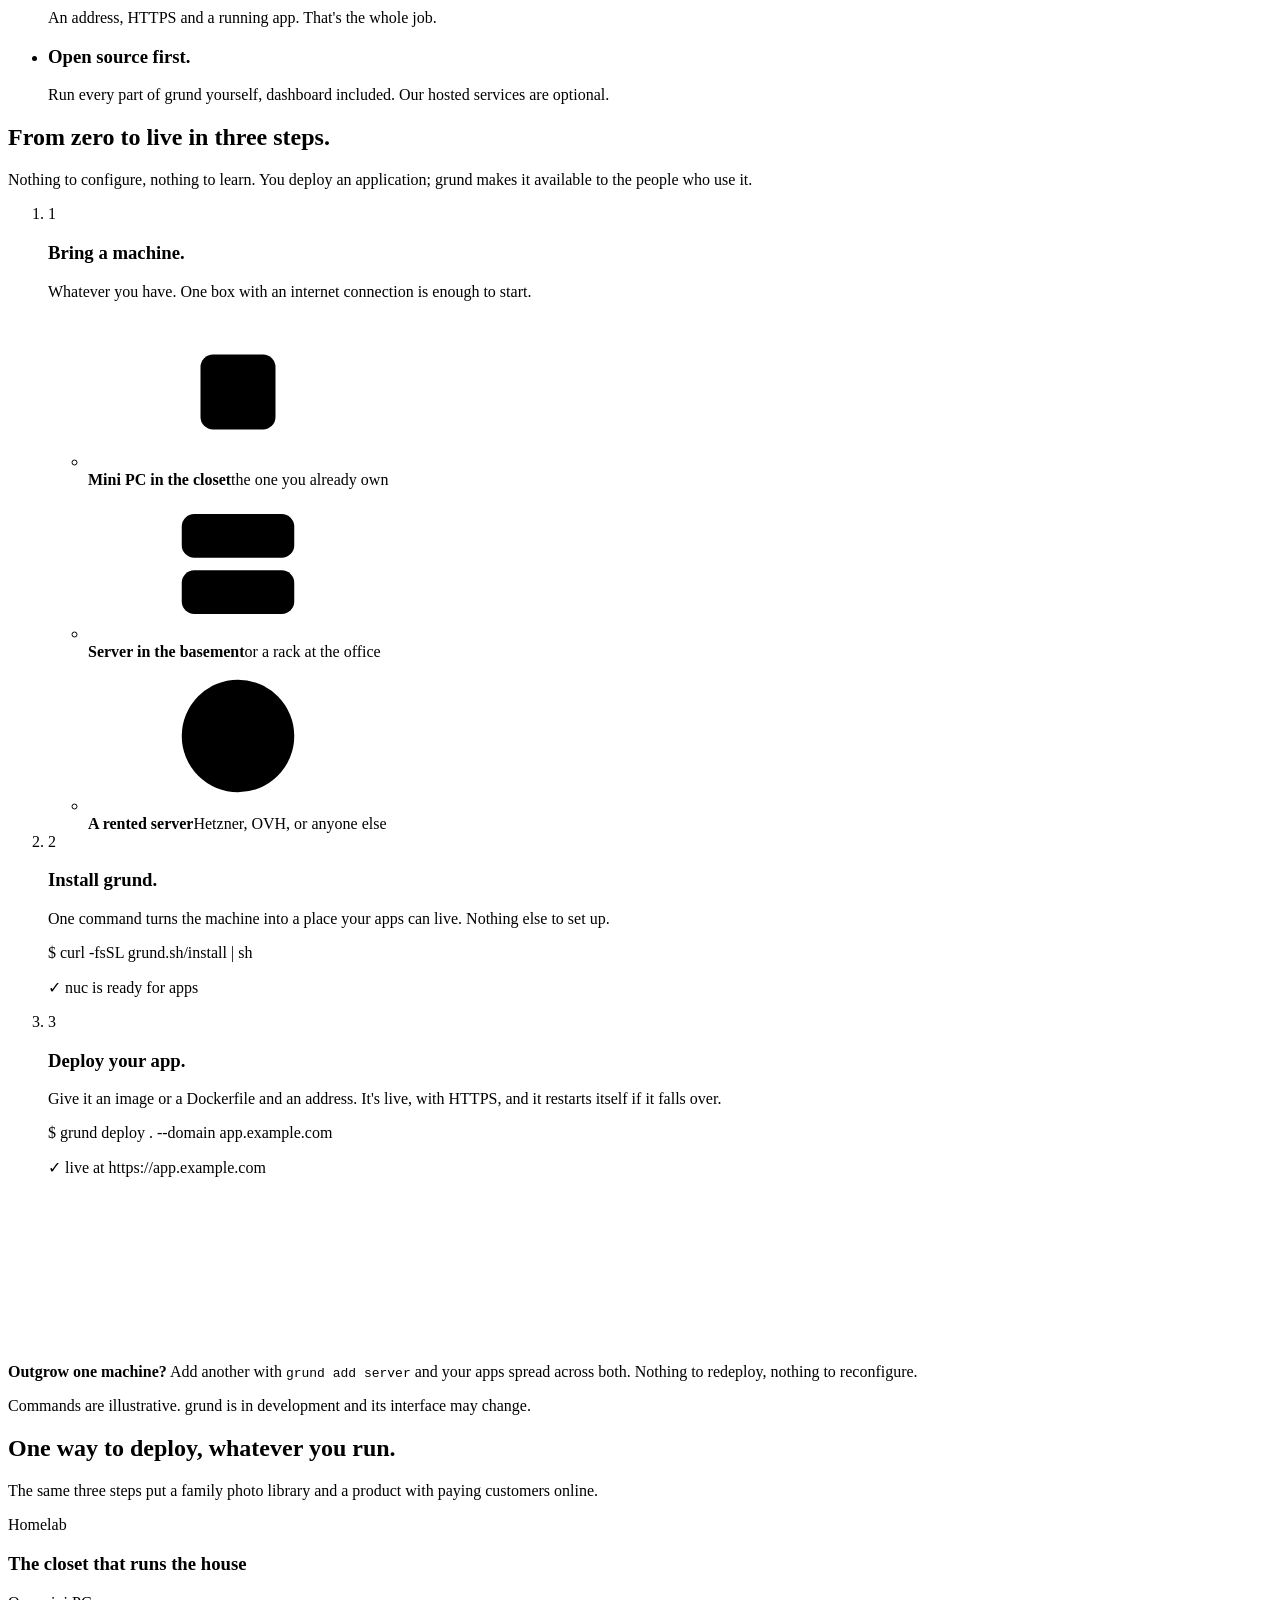
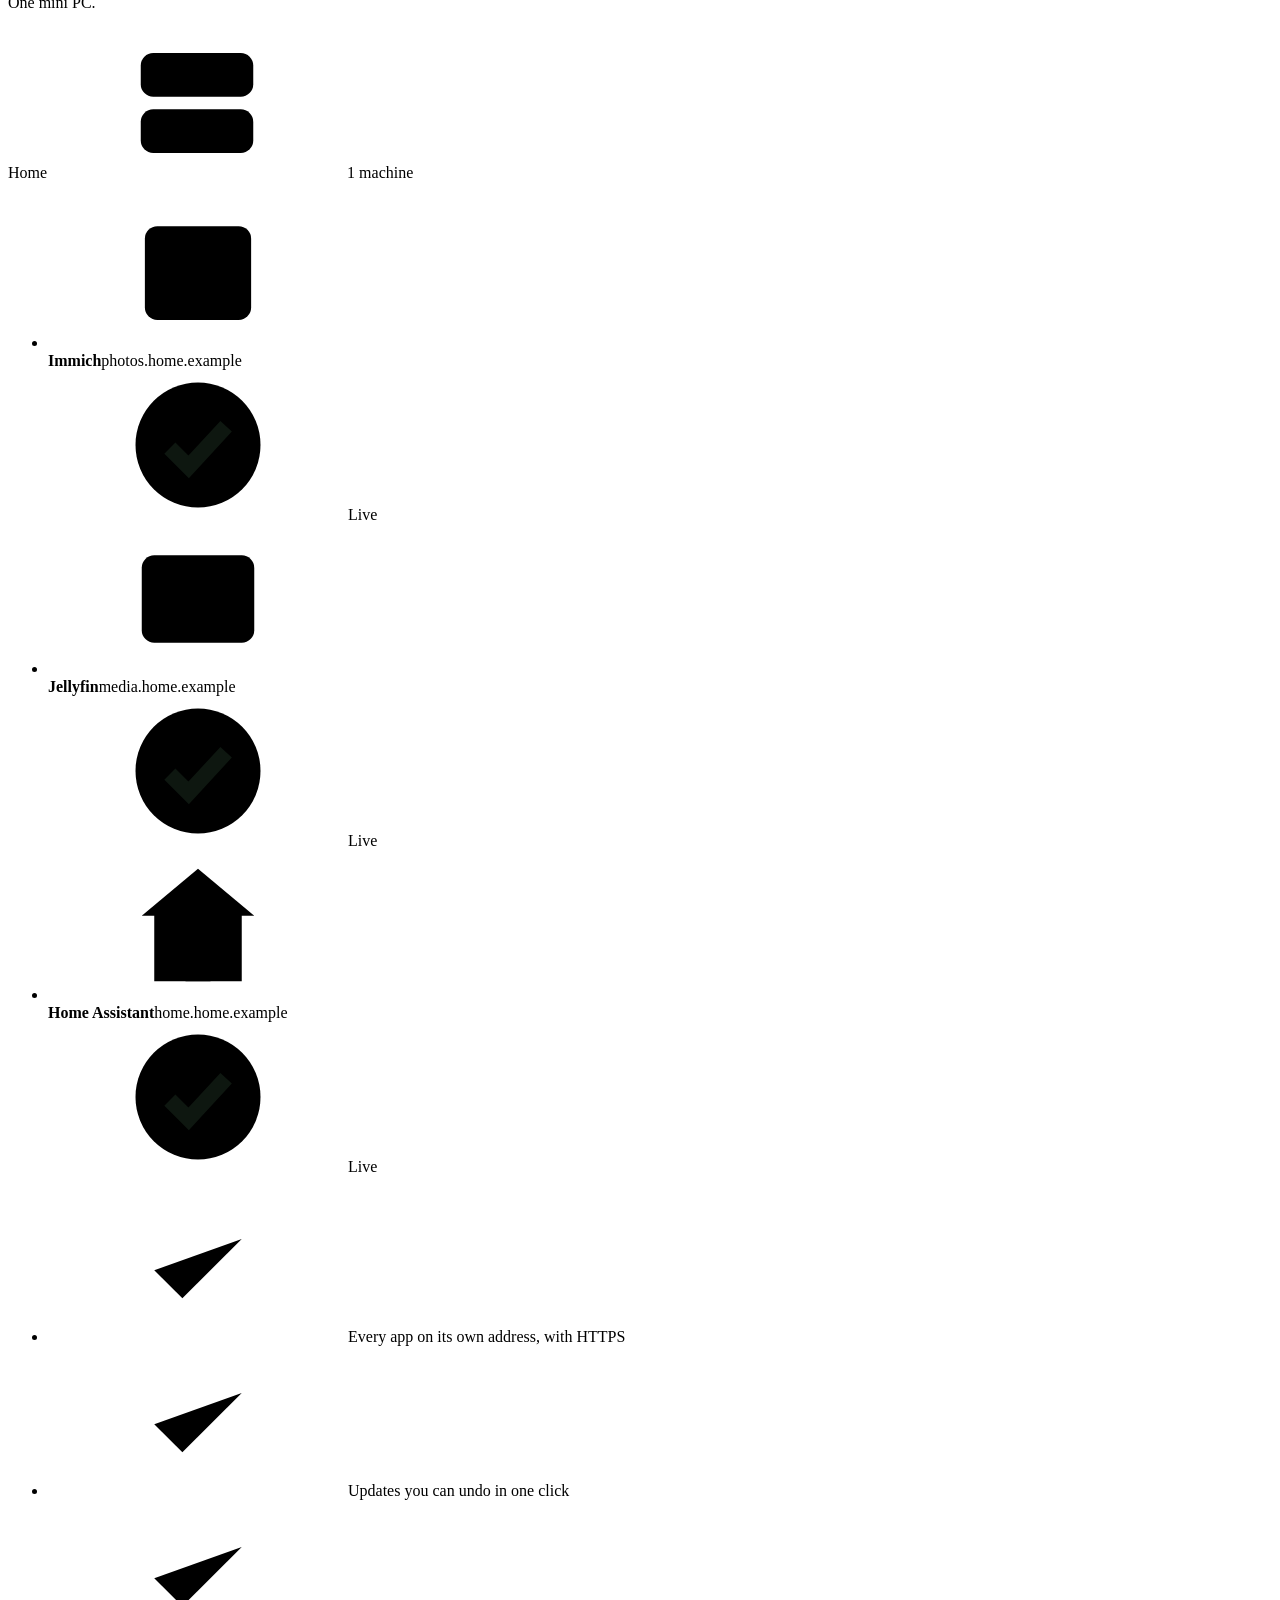
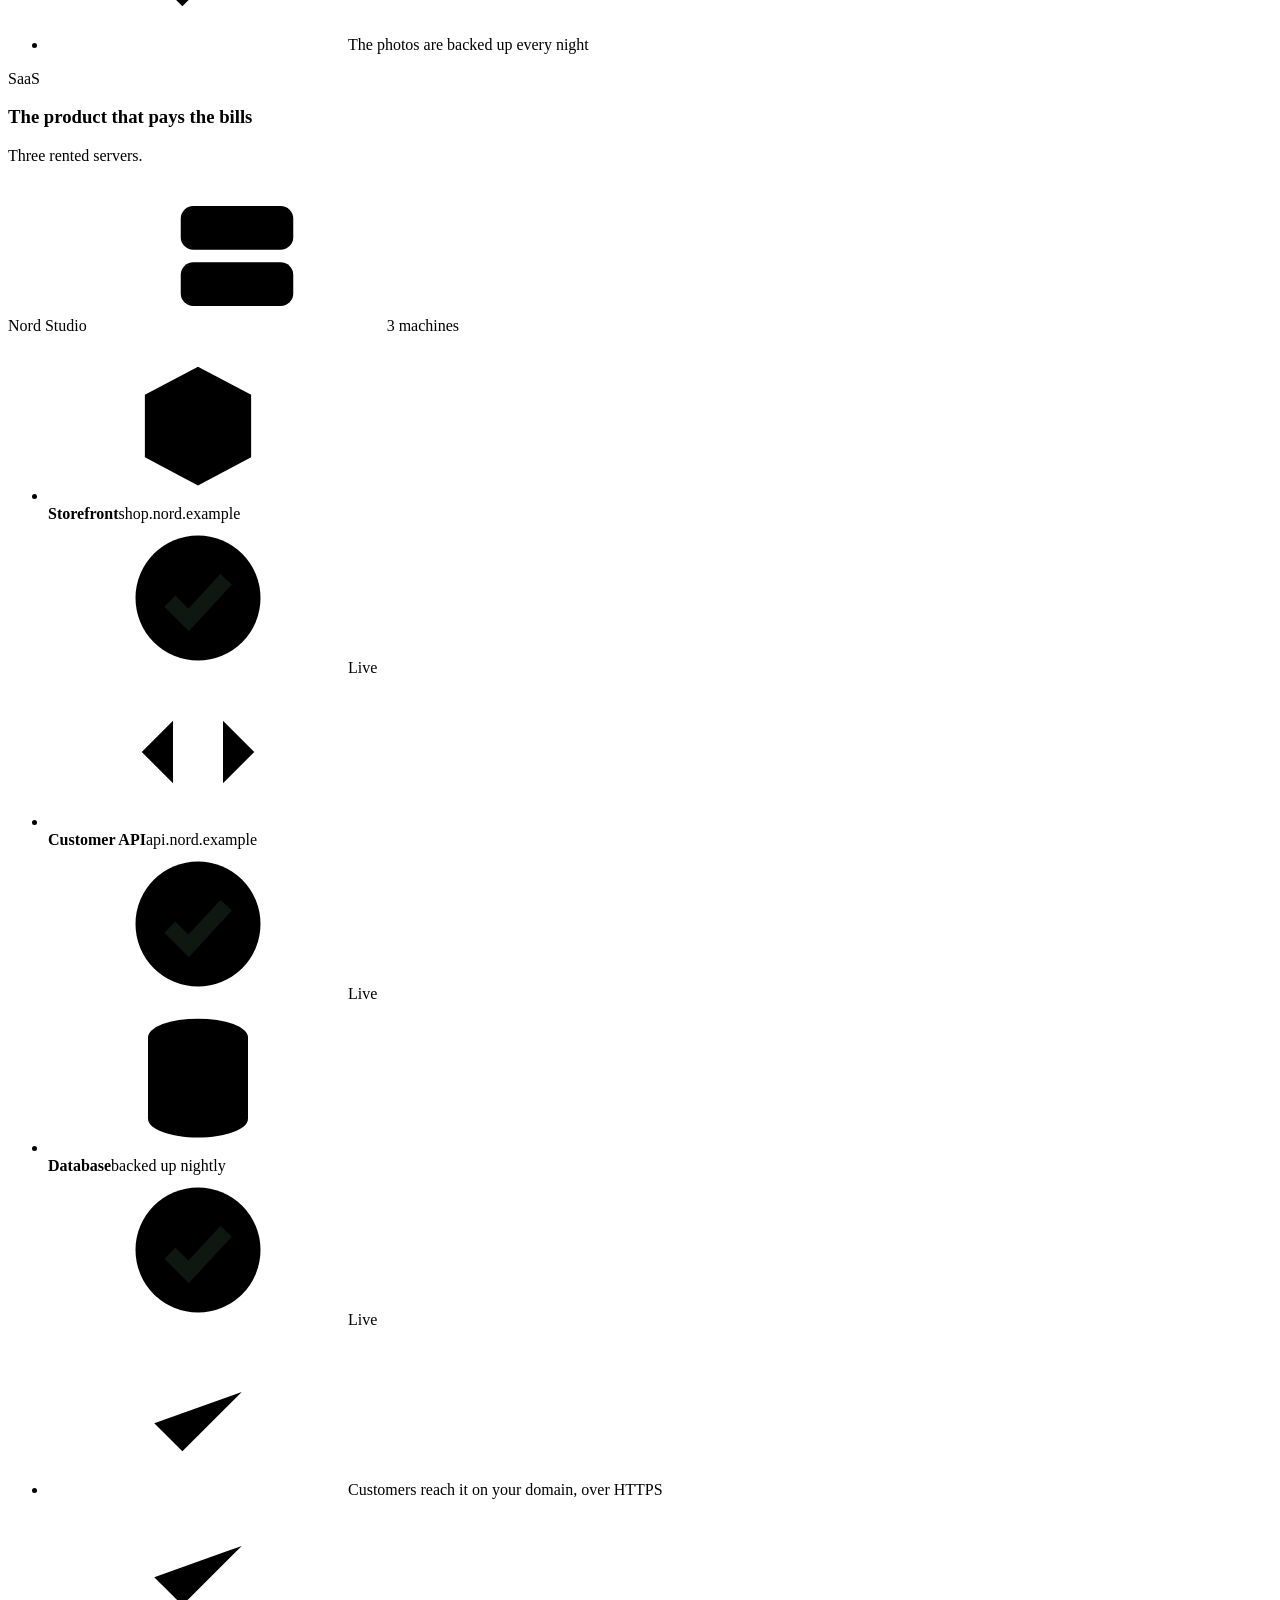
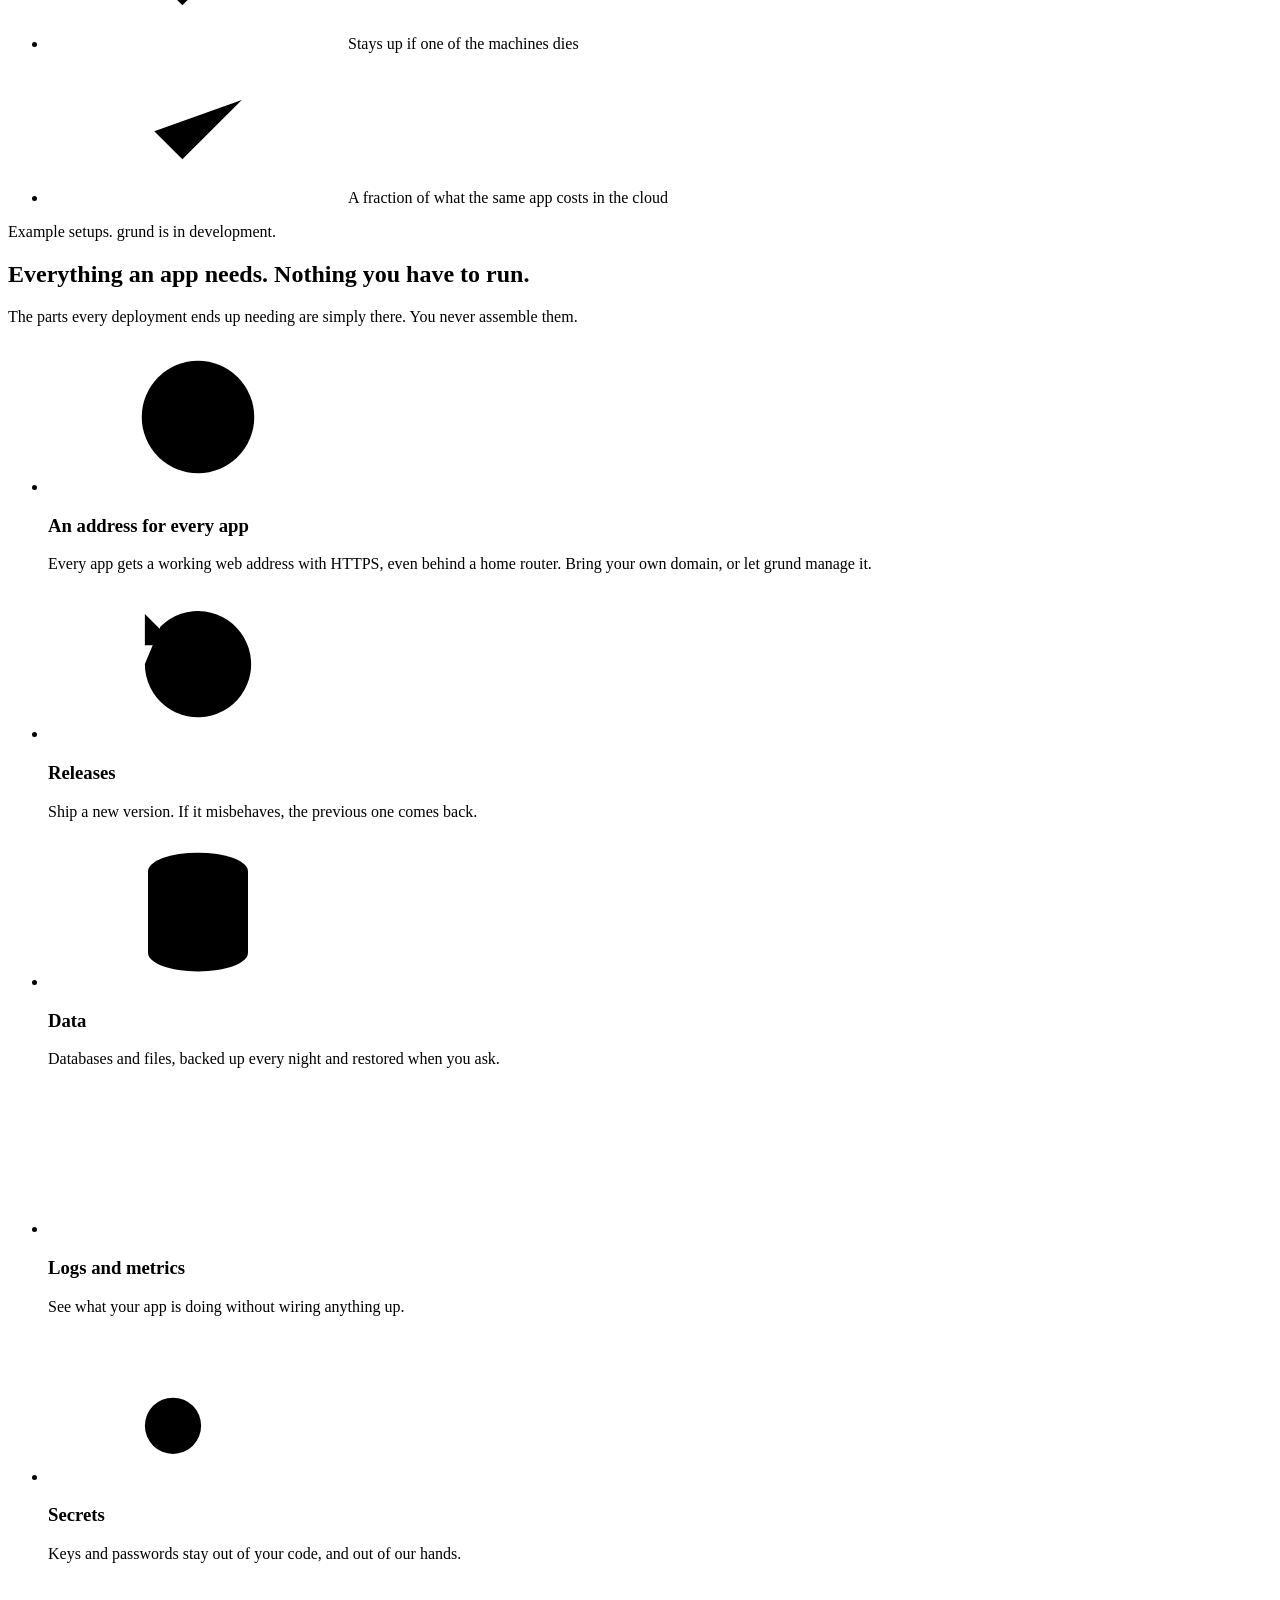
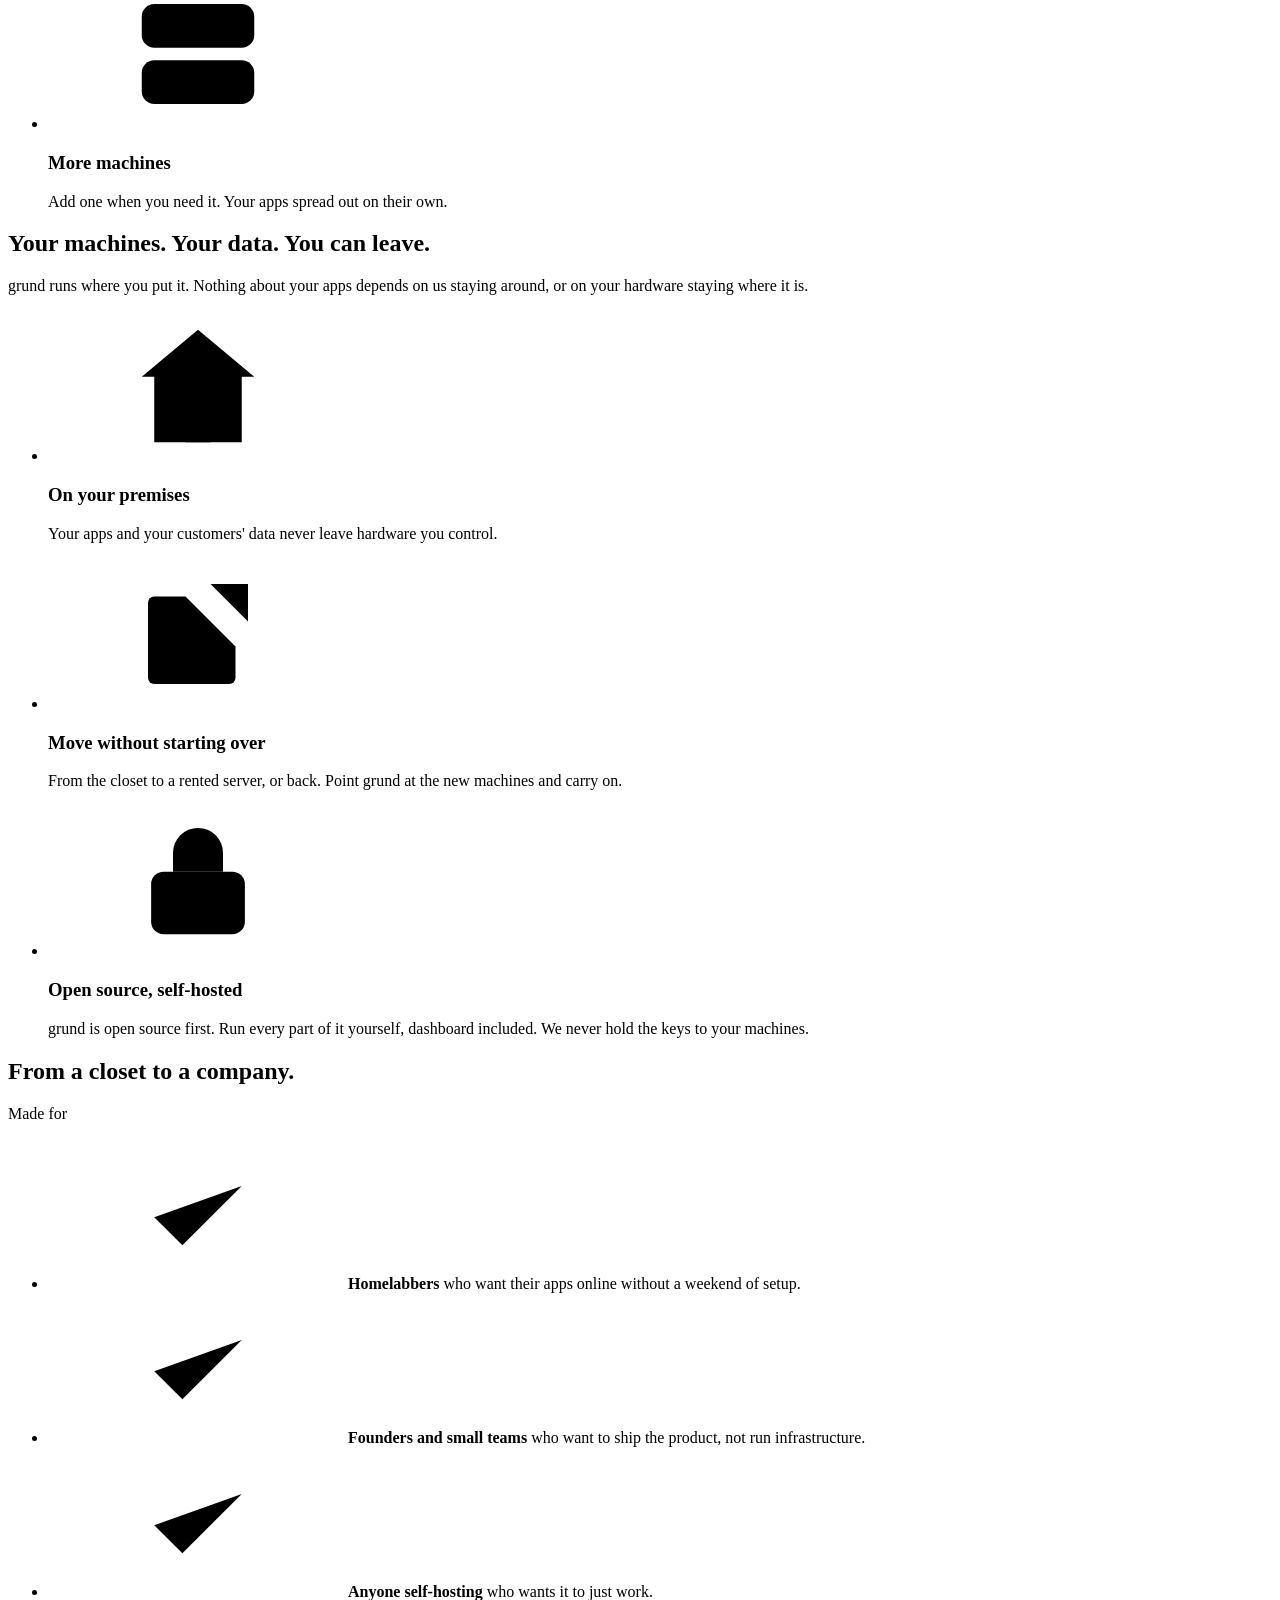
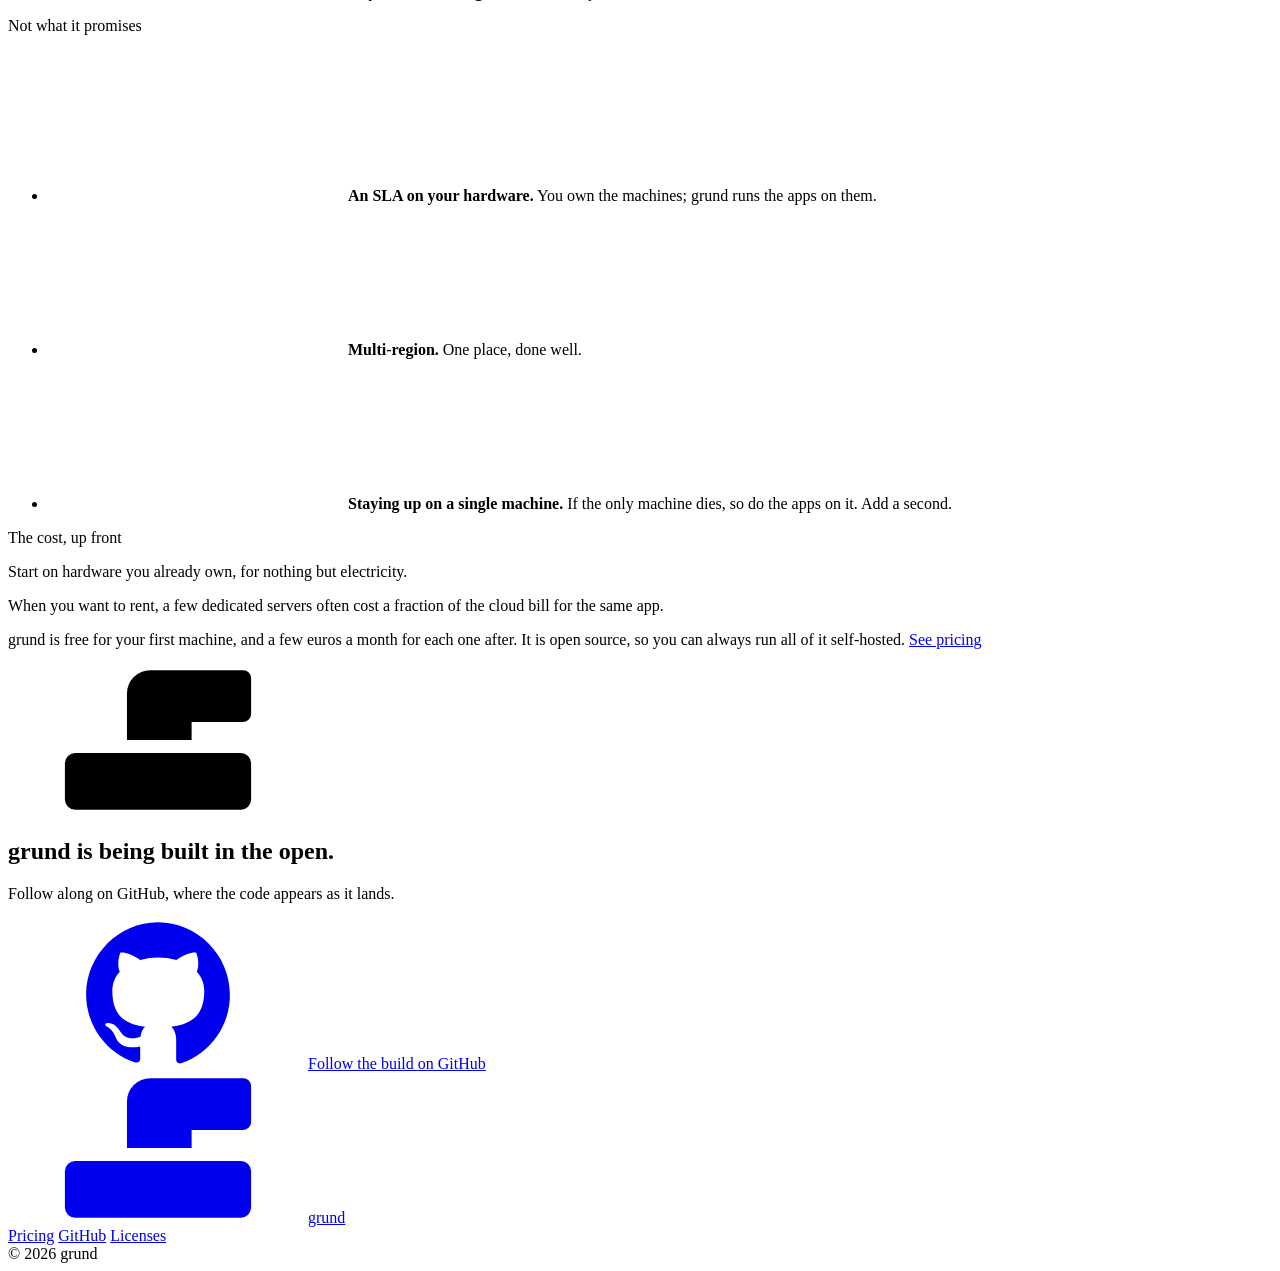
==== commit 50f05c0c: "feat: link "Sign in" to grund's dashboard, dev first Kasper wants to start testing the dashboard fro" ====
--- a/site/index.html
+++ b/site/index.html
@@ -49,6 +49,7 @@
       <a href="#features">Features</a>
       <a href="/pricing">Pricing</a>
       <a class="nav-gh" href="https://github.com/grund-run"><svg class="icon" aria-hidden="true"><use href="#i-github"/></svg>GitHub</a>
+      <a class="nav-signin" href="/sign-in">Sign in</a>
     </nav>
   </div>
 </header>
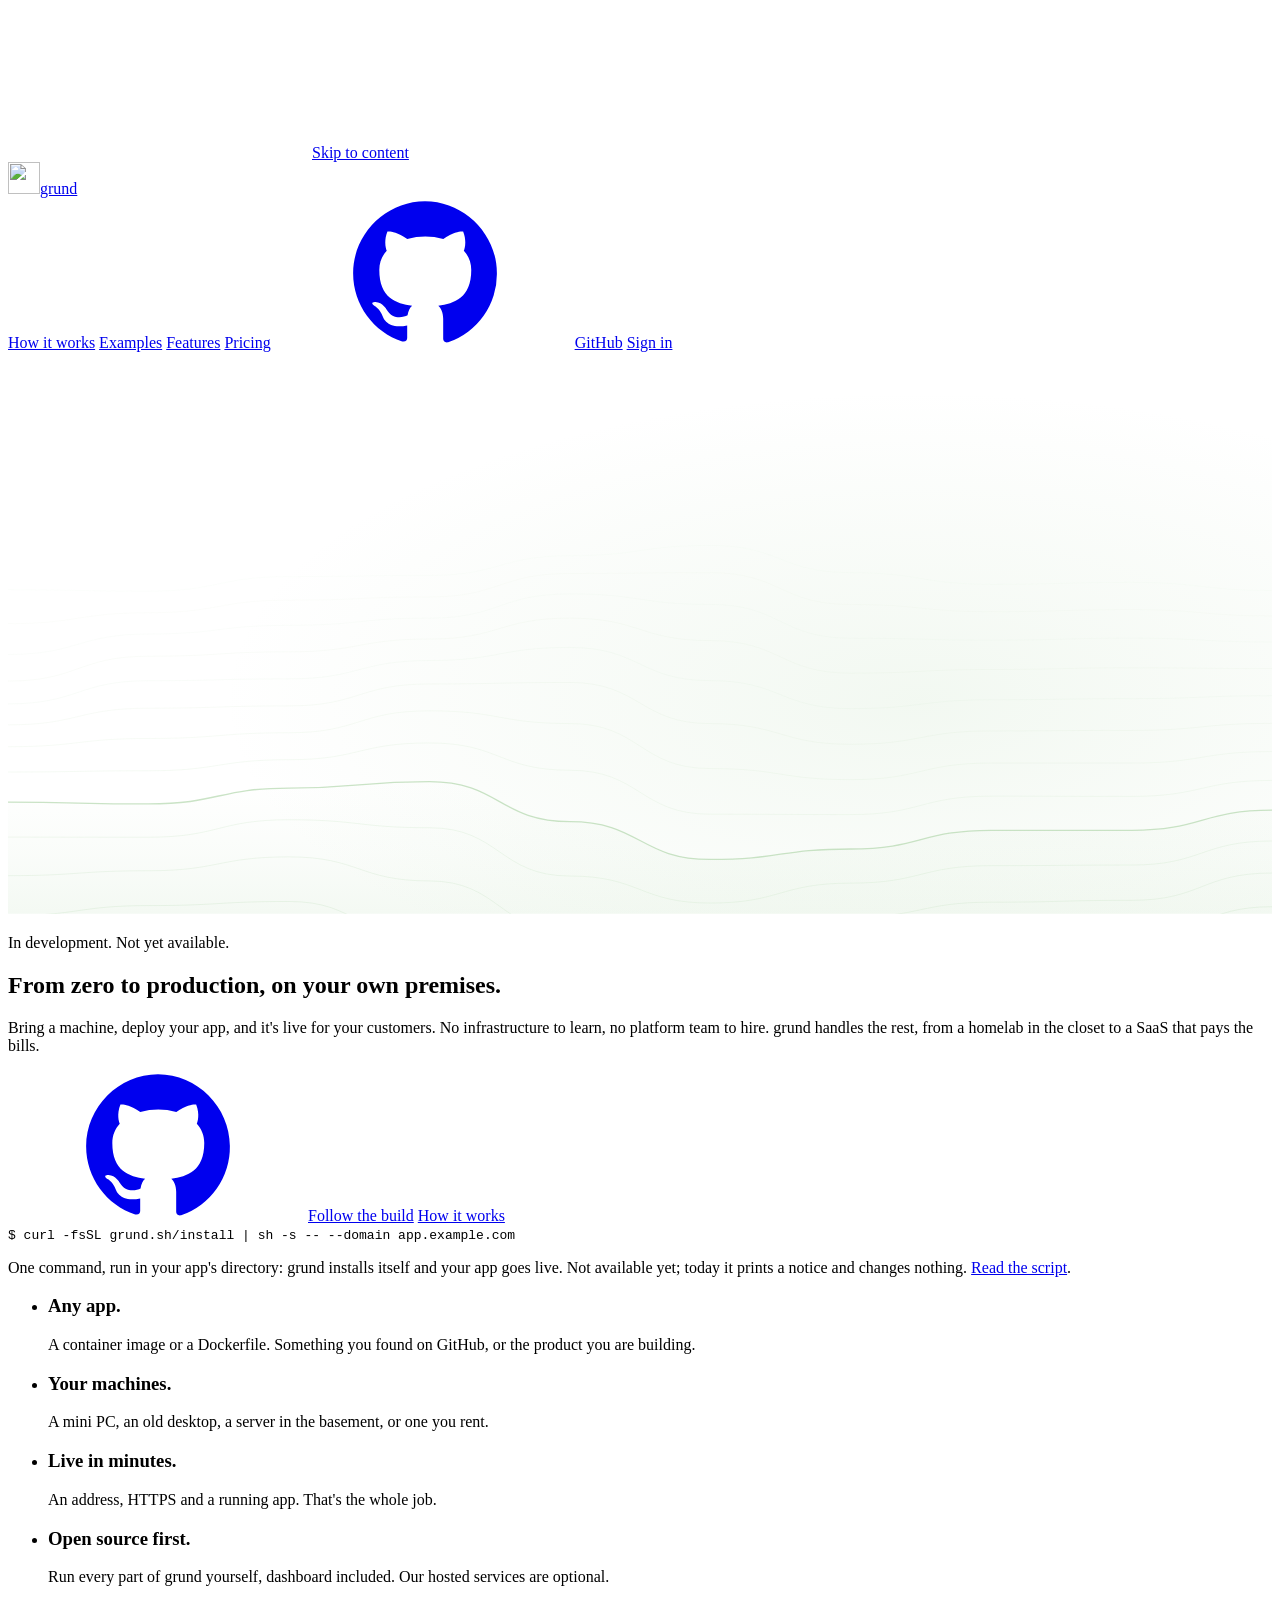
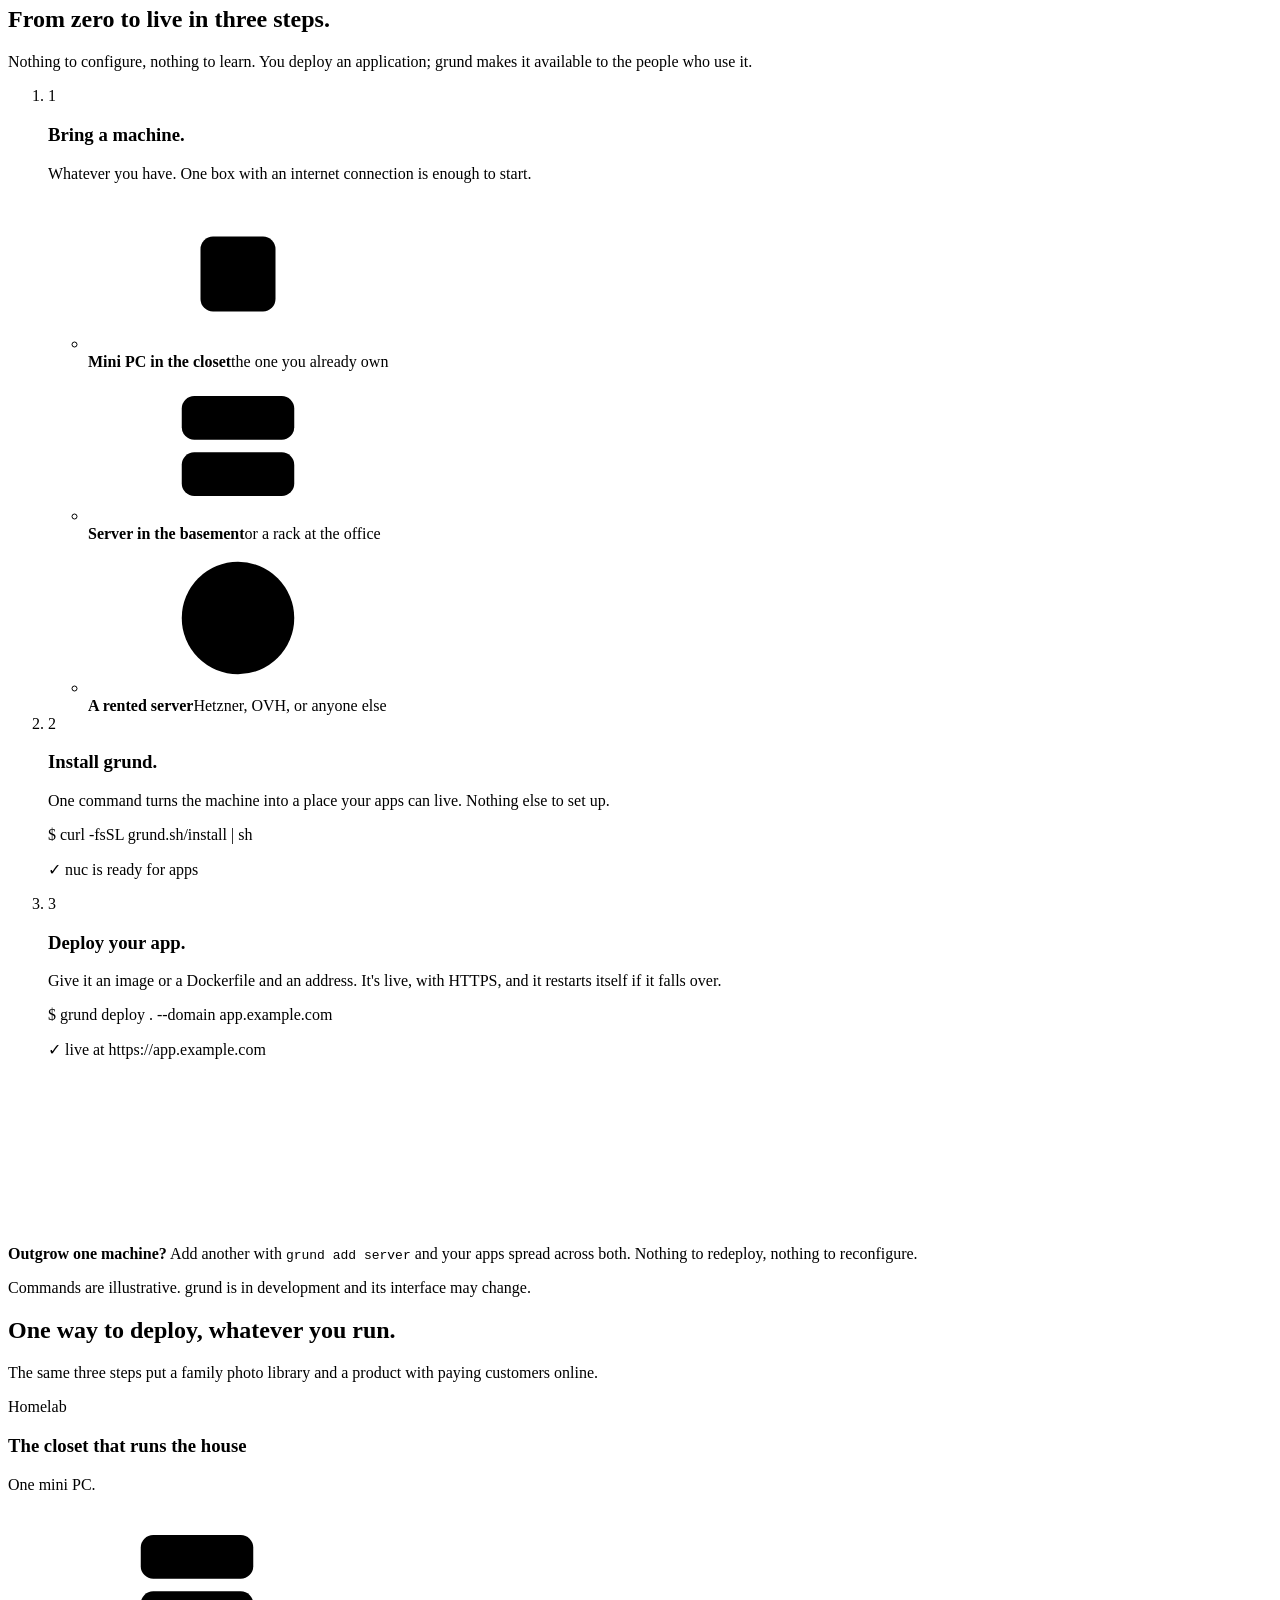
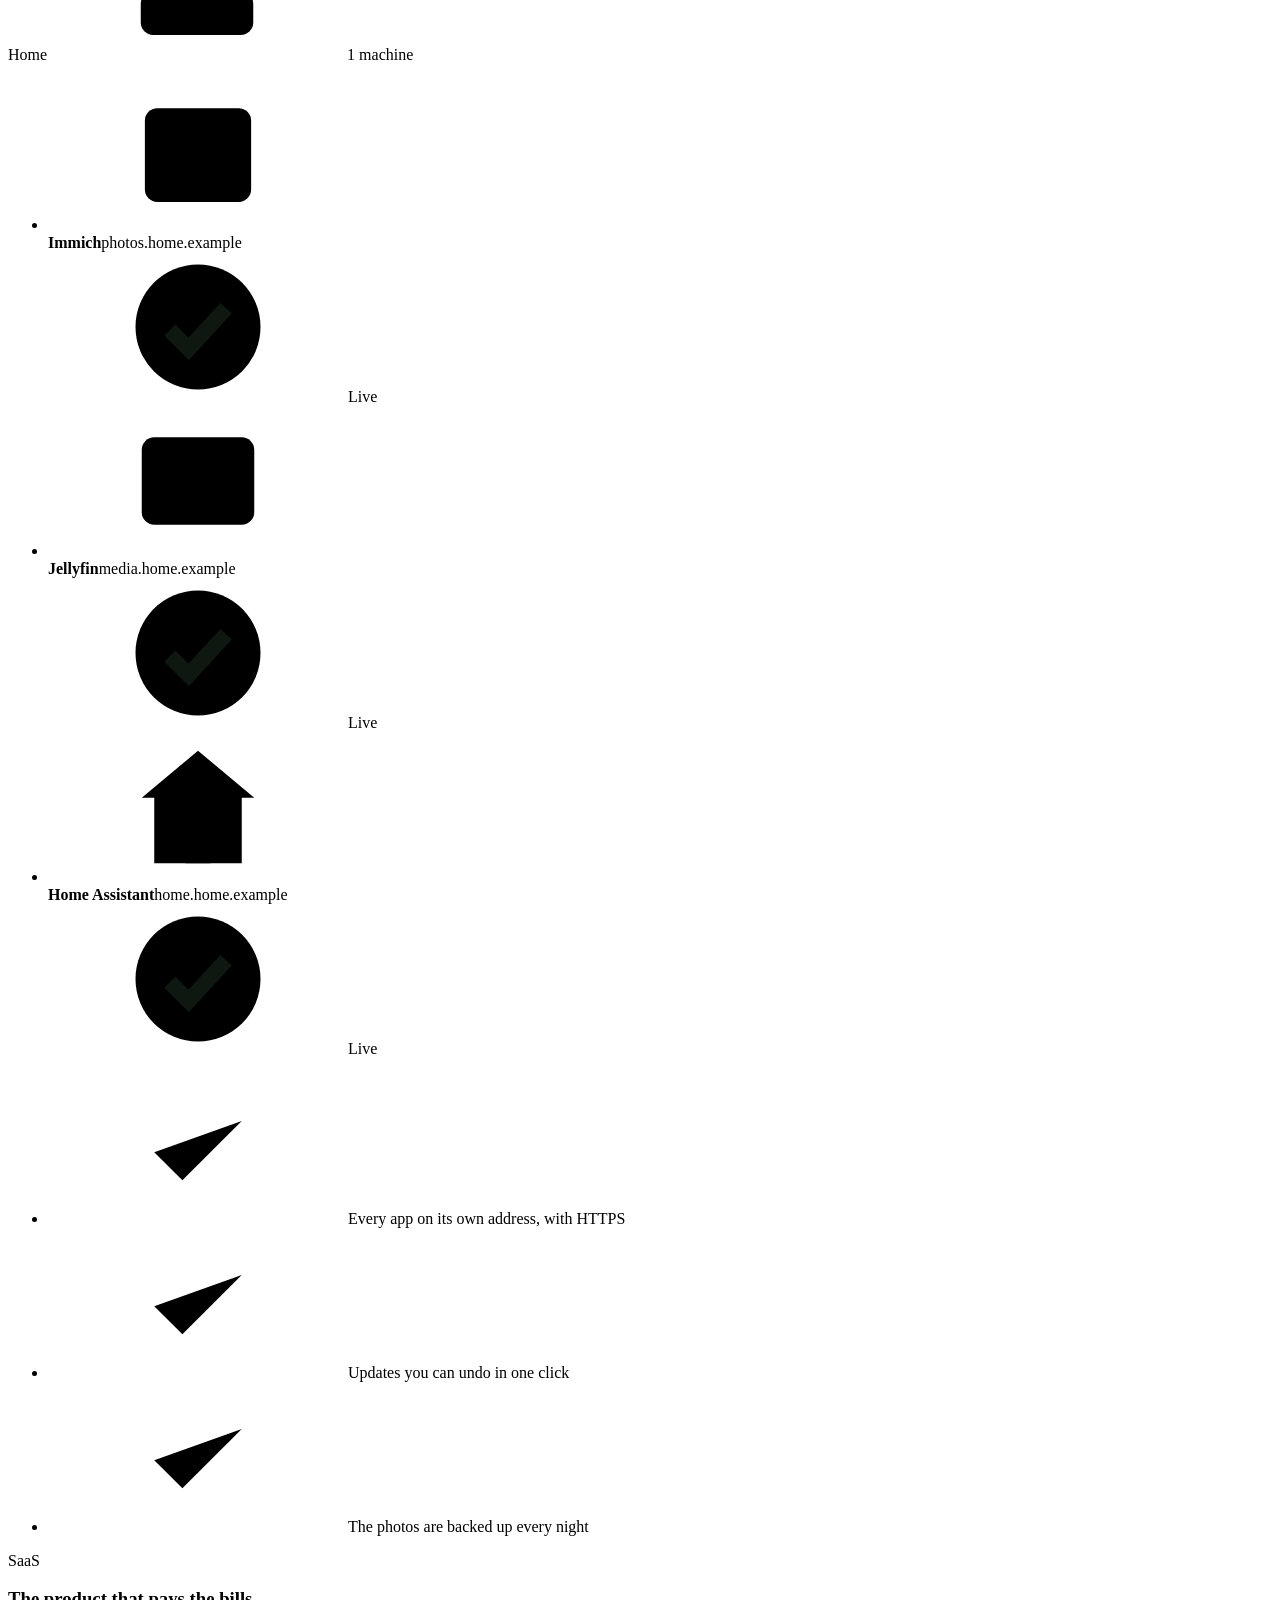
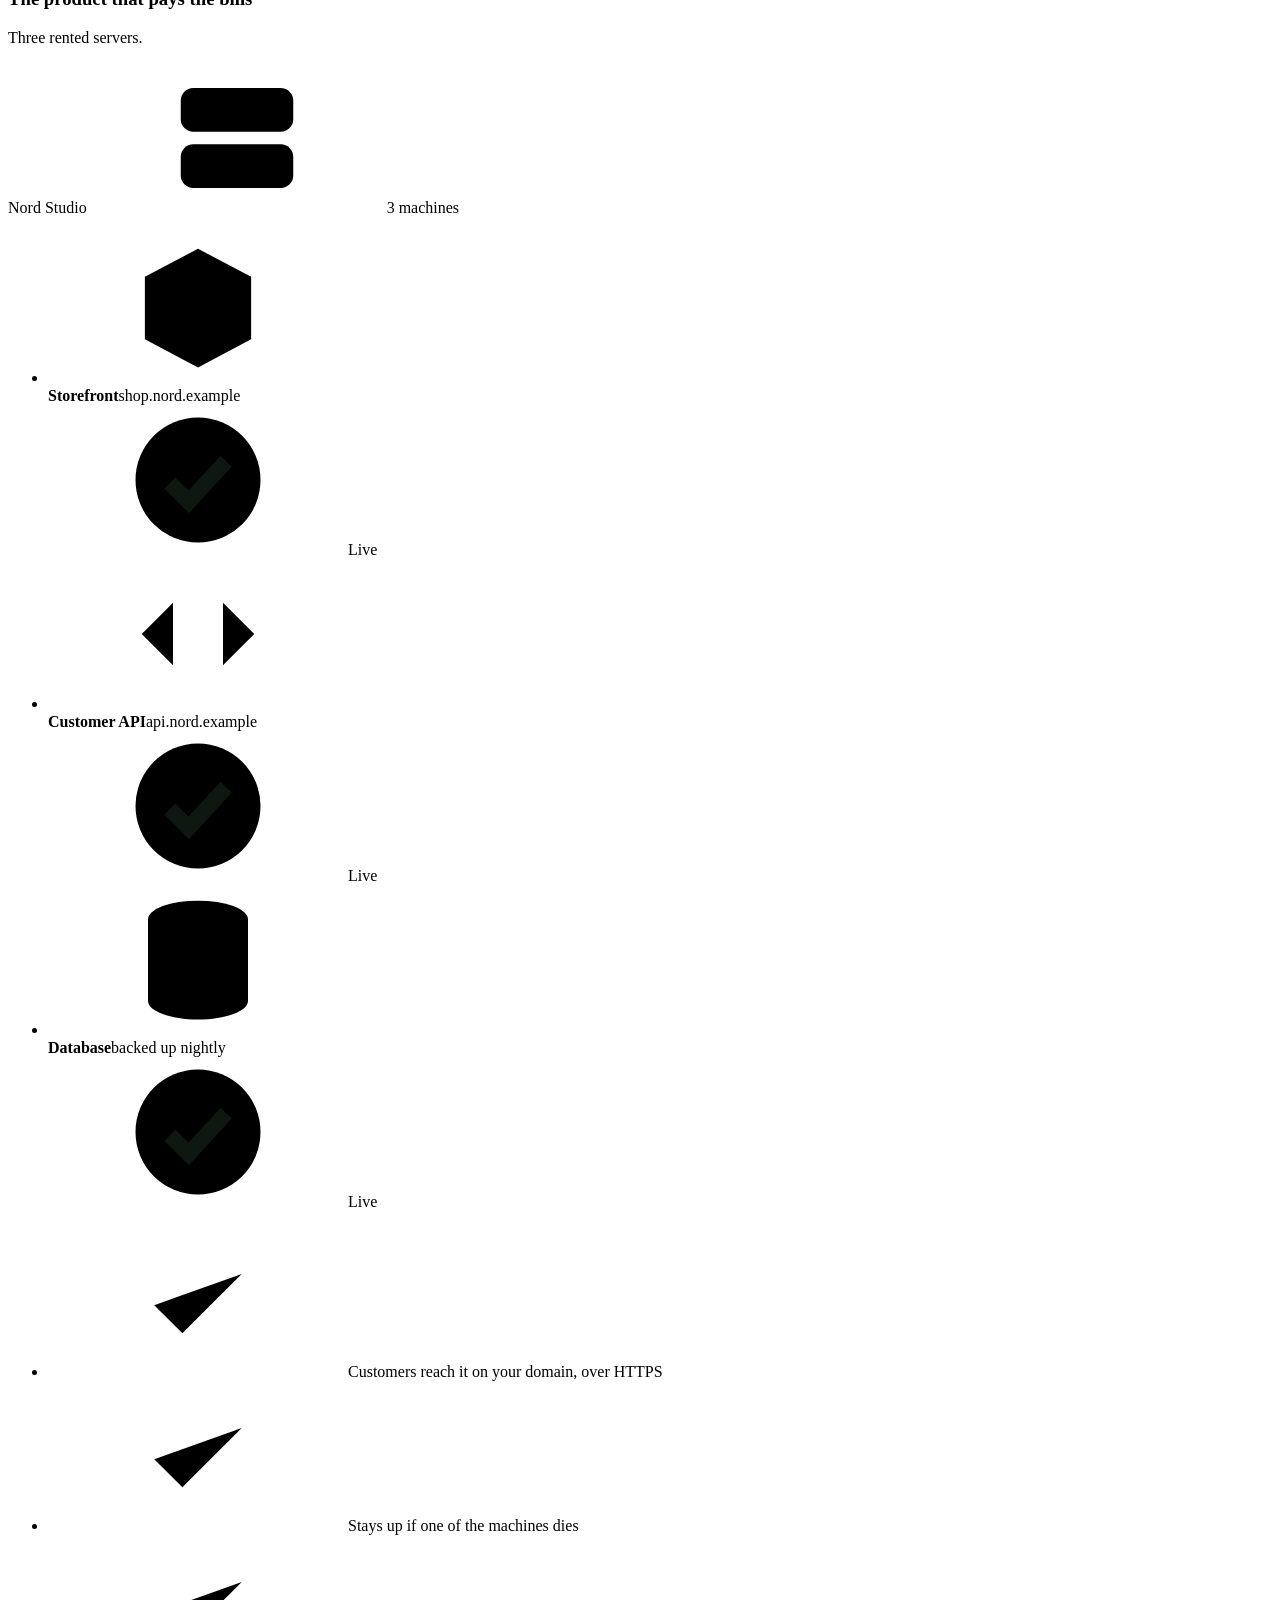
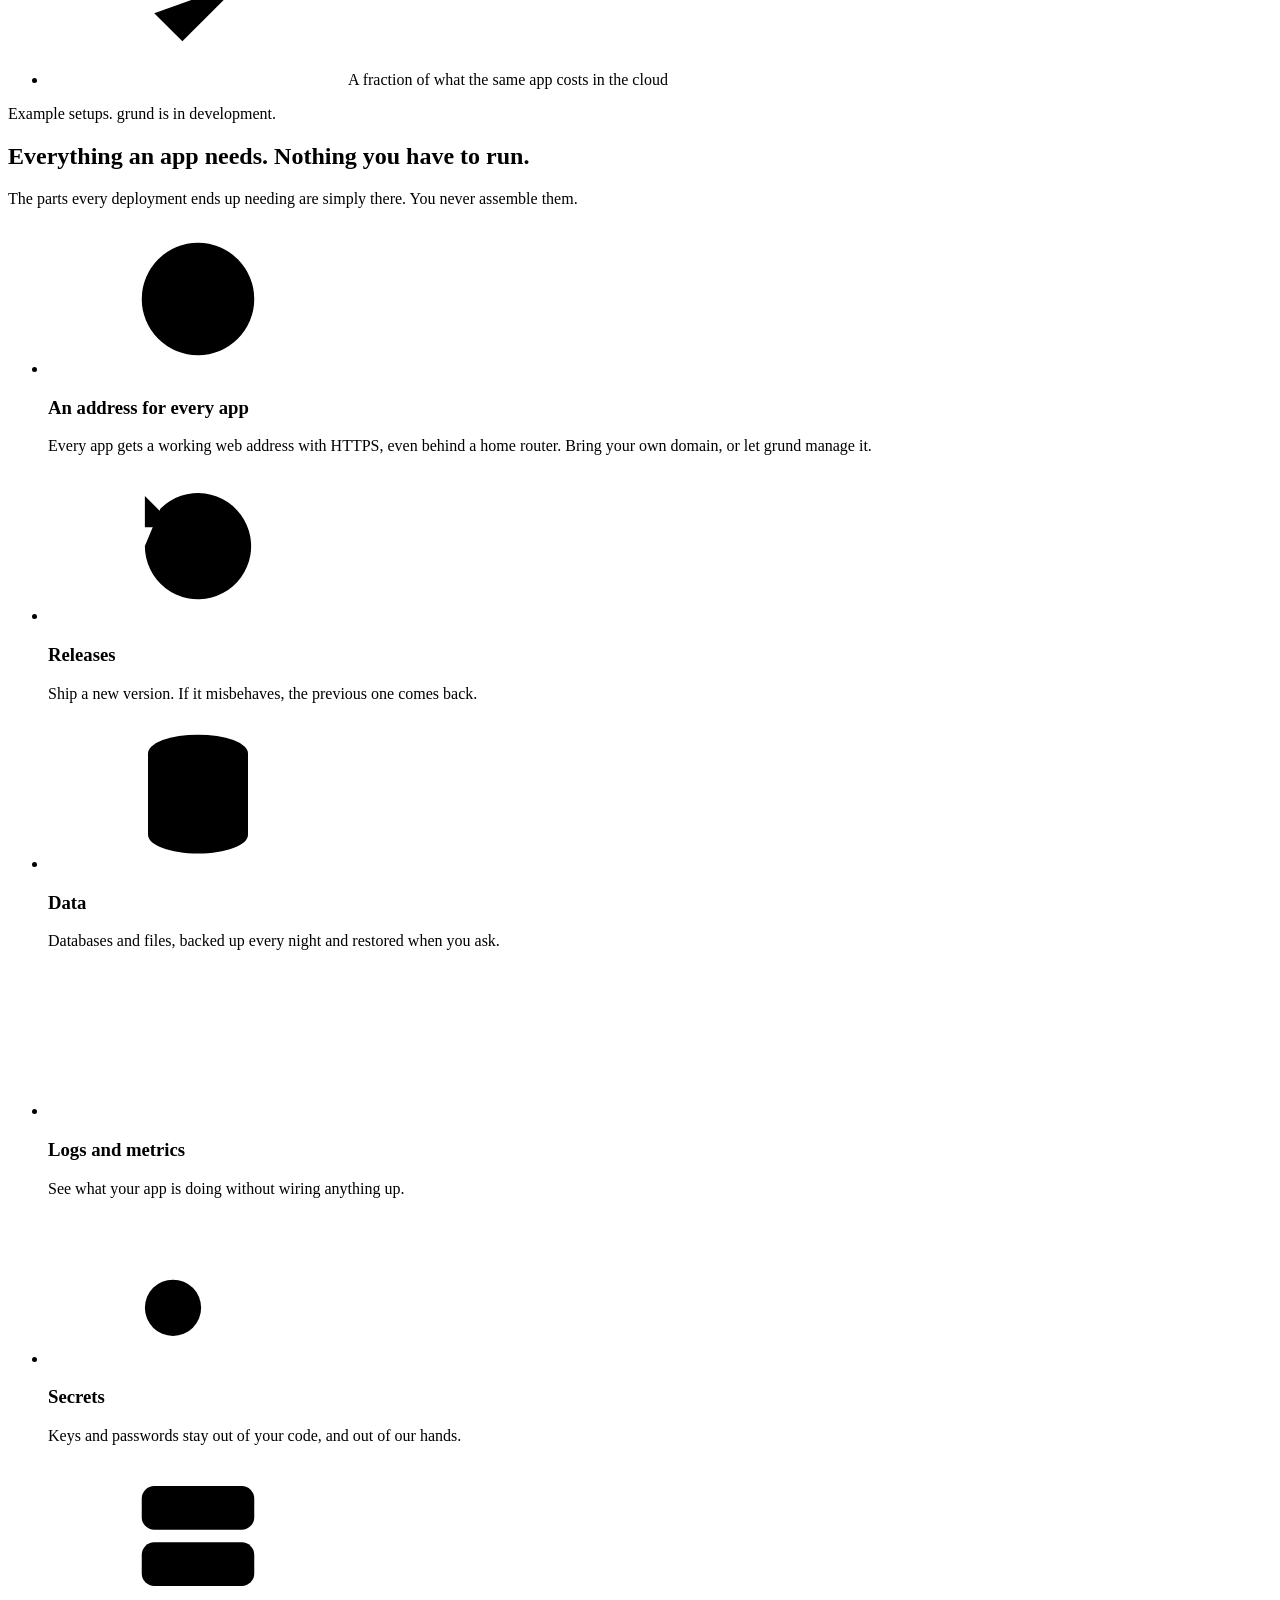
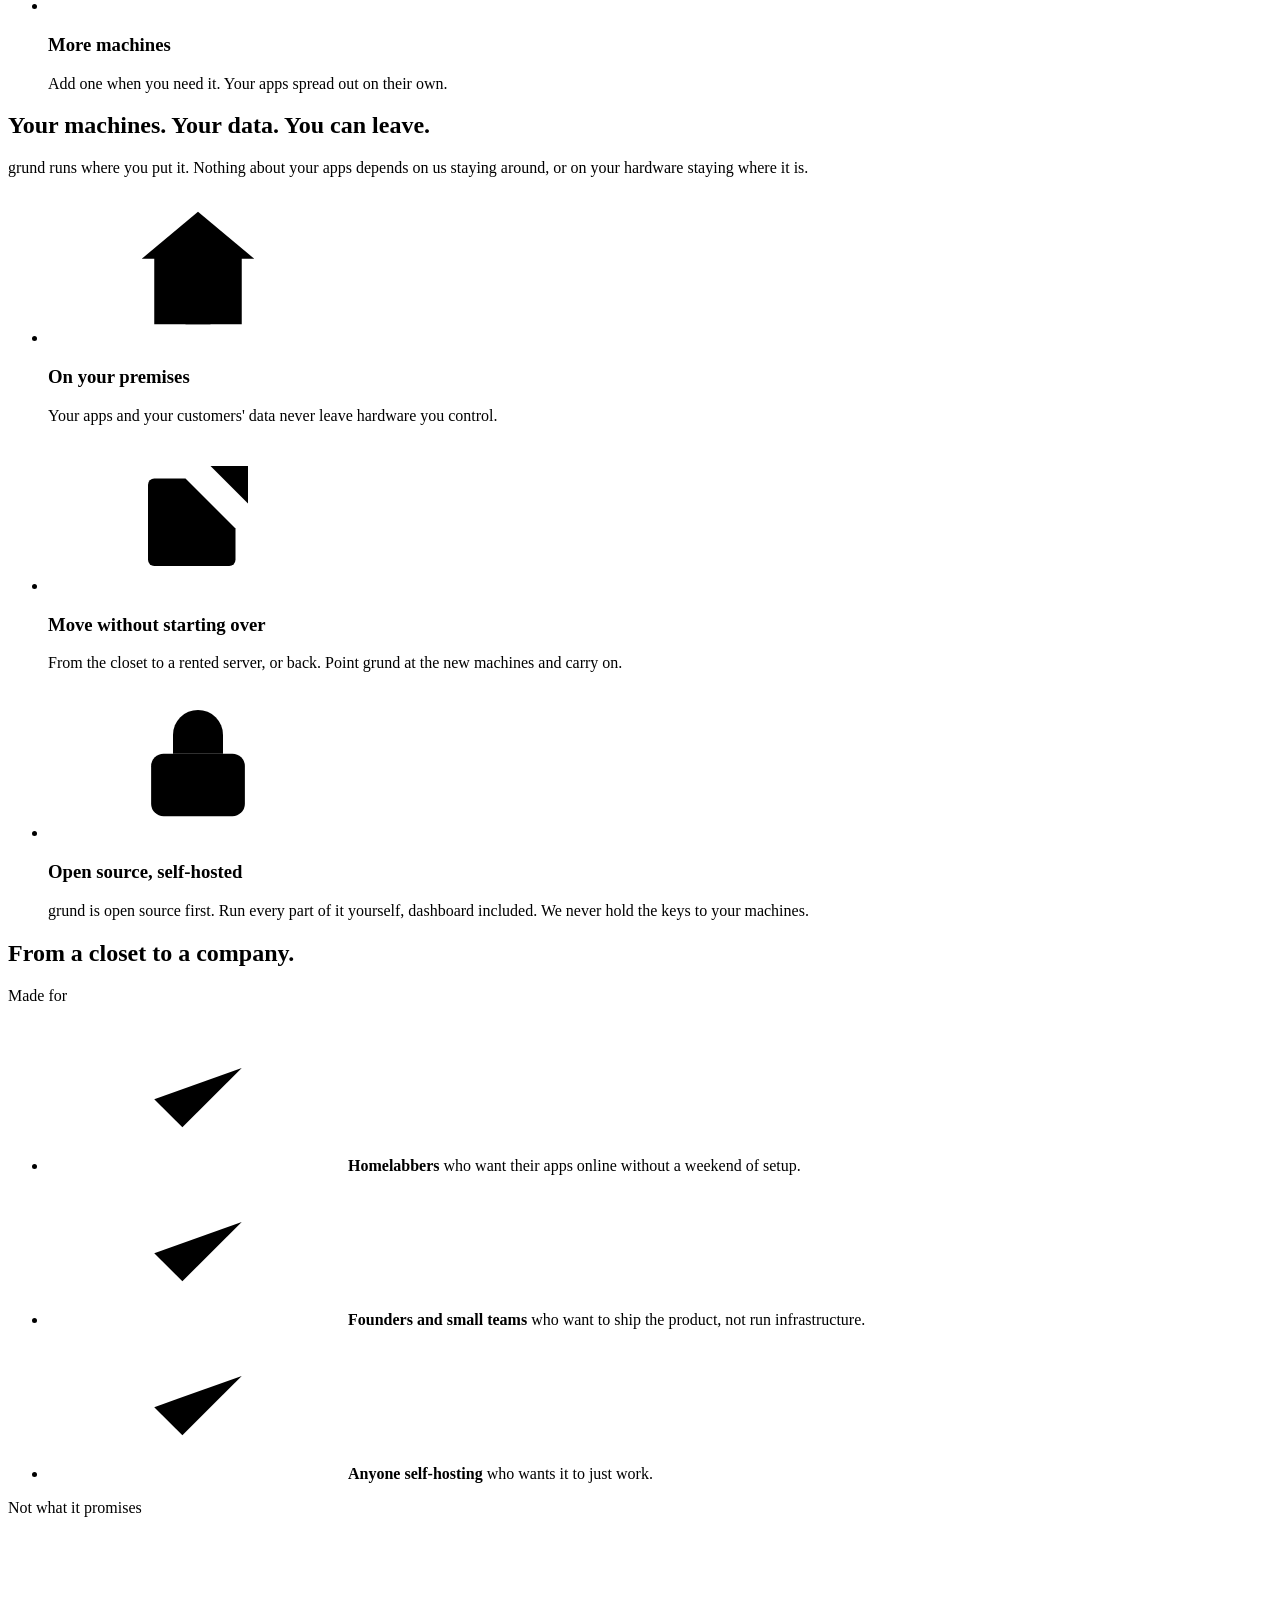
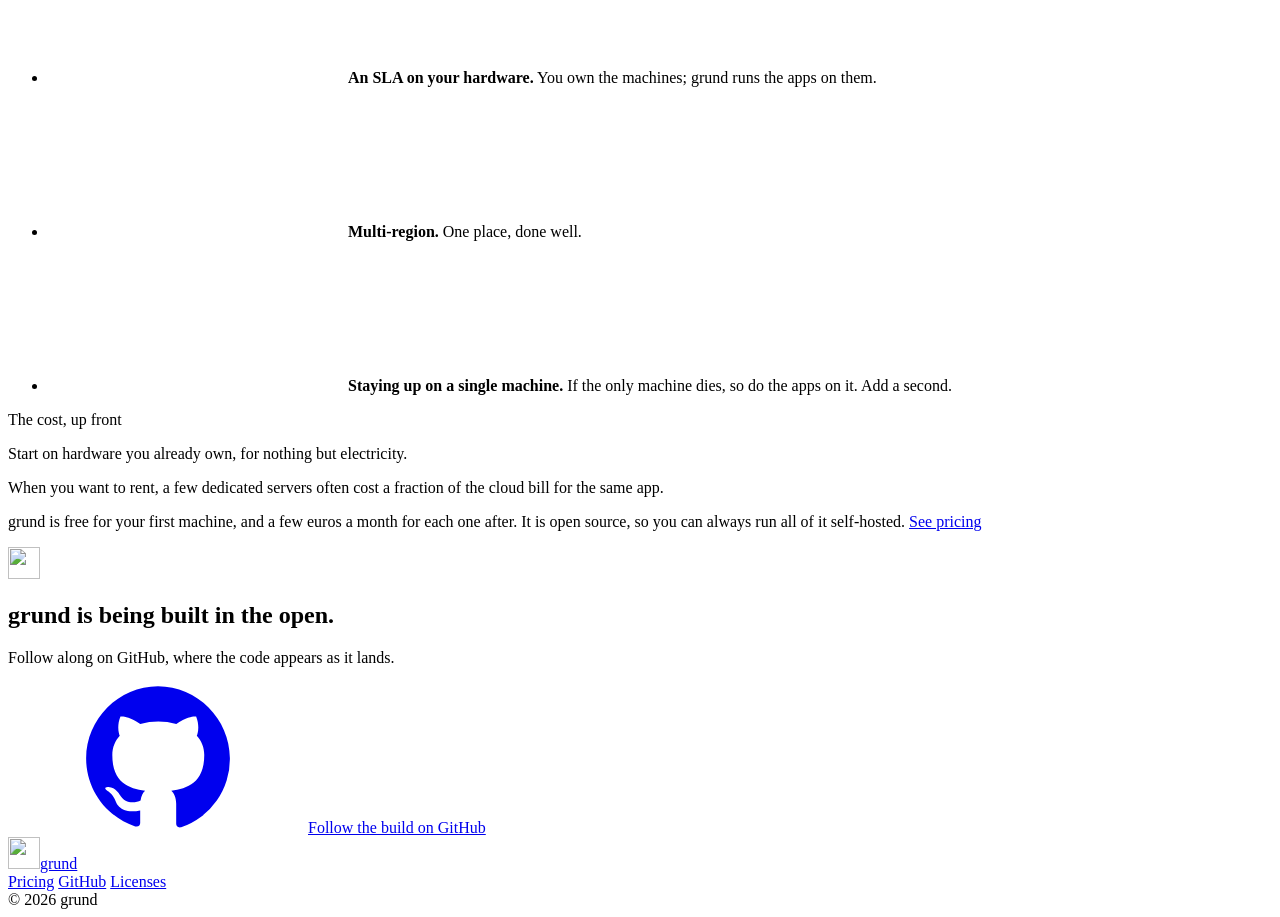
==== commit fbdc853a: "feat(site): show grund's wolf mark in place of the block mark Kasper's new logo replaces the two-blo" ====
--- a/site/index.html
+++ b/site/index.html
@@ -10,13 +10,18 @@
 <meta property="og:description" content="Bring a machine, deploy your app, and it's live for your customers. Any app, on hardware you own.">
 <meta property="og:url" content="https://grund.sh/">
 <meta property="og:type" content="website">
+<meta property="og:image" content="https://grund.sh/assets/og-6e0dbd64.png">
+<meta property="og:image:width" content="1200">
+<meta property="og:image:height" content="630">
+<meta property="og:image:alt" content="The grund wolf mark beside the word grund">
+<link rel="icon" href="/favicon.ico" sizes="32x32">
 <link rel="icon" href="/favicon.svg" type="image/svg+xml">
+<link rel="apple-touch-icon" href="/apple-touch-icon.png">
 <link rel="preload" href="/assets/inter-latin-3100e775.woff2" as="font" type="font/woff2" crossorigin>
 <link rel="stylesheet" href="/styles.css">
 </head>
 <body>
 <svg class="sprite" aria-hidden="true">
-  <symbol id="mark" viewBox="7 6 38 29"><path fill="currentColor" d="M20 20.5v-9A4.5 4.5 0 0 1 24.5 7h18a1.5 1.5 0 0 1 1.5 1.5v7a1.5 1.5 0 0 1-1.5 1.5h-10v3.5z"/><rect fill="currentColor" x="8" y="23" width="36" height="11" rx="2"/></symbol>
   <symbol id="i-github" viewBox="0 0 24 24"><path fill="currentColor" stroke="none" d="M12 .5C5.73.5.5 5.74.5 12.02c0 5.09 3.29 9.4 7.86 10.93.58.1.79-.25.79-.56v-2c-3.2.7-3.87-1.37-3.87-1.37-.52-1.33-1.28-1.69-1.28-1.69-1.04-.72.08-.7.08-.7 1.16.08 1.77 1.19 1.77 1.19 1.03 1.77 2.7 1.26 3.36.96.1-.75.4-1.26.73-1.55-2.56-.29-5.25-1.28-5.25-5.7 0-1.26.45-2.29 1.19-3.1-.12-.29-.52-1.47.11-3.06 0 0 .97-.31 3.17 1.18a11 11 0 0 1 5.77 0c2.2-1.49 3.17-1.18 3.17-1.18.63 1.59.23 2.77.11 3.06.74.81 1.19 1.84 1.19 3.1 0 4.43-2.7 5.41-5.27 5.69.41.36.78 1.06.78 2.14v3.17c0 .31.21.67.8.56A11.53 11.53 0 0 0 23.5 12C23.5 5.74 18.27.5 12 .5Z"/></symbol>
   <symbol id="i-ok" viewBox="0 0 24 24"><circle cx="12" cy="12" r="10" fill="currentColor" stroke="none"/><path d="m7.5 12.5 3 3 6-6.5" stroke="#0e1710" stroke-width="2.5"/></symbol>
   <symbol id="i-server" viewBox="0 0 24 24"><rect x="3" y="4" width="18" height="7" rx="2"/><rect x="3" y="13" width="18" height="7" rx="2"/><path d="M7 7.5h.01M7 16.5h.01"/></symbol>
@@ -42,7 +47,7 @@
 
 <header class="top">
   <div class="wrap">
-    <a class="brand" href="/" aria-label="grund, home"><svg class="mark" aria-hidden="true"><use href="#mark"/></svg><span>grund</span></a>
+    <a class="brand" href="/" aria-label="grund, home"><img class="mark" src="/assets/grund-mark-d83eef27.svg" alt="" width="32" height="32"><span>grund</span></a>
     <nav class="nav" aria-label="Primary">
       <a href="#journey">How it works</a>
       <a href="#examples">Examples</a>
@@ -257,7 +262,7 @@
 
   <section class="closing">
     <div class="wrap">
-      <svg class="mark" aria-hidden="true"><use href="#mark"/></svg>
+      <img class="mark" src="/assets/grund-mark-d83eef27.svg" alt="" width="32" height="32">
       <h2>grund is being built <span class="dim">in the open.</span></h2>
       <p class="section-lede">Follow along on GitHub, where the code appears as it lands.</p>
       <div class="actions">
@@ -269,7 +274,7 @@
 
 <footer class="foot">
   <div class="wrap">
-    <a class="brand" href="/" aria-label="grund, home"><svg class="mark" aria-hidden="true"><use href="#mark"/></svg><span>grund</span></a>
+    <a class="brand" href="/" aria-label="grund, home"><img class="mark" src="/assets/grund-mark-d83eef27.svg" alt="" width="32" height="32"><span>grund</span></a>
     <nav aria-label="Footer">
       <a href="/pricing">Pricing</a>
       <a href="https://github.com/grund-run">GitHub</a>
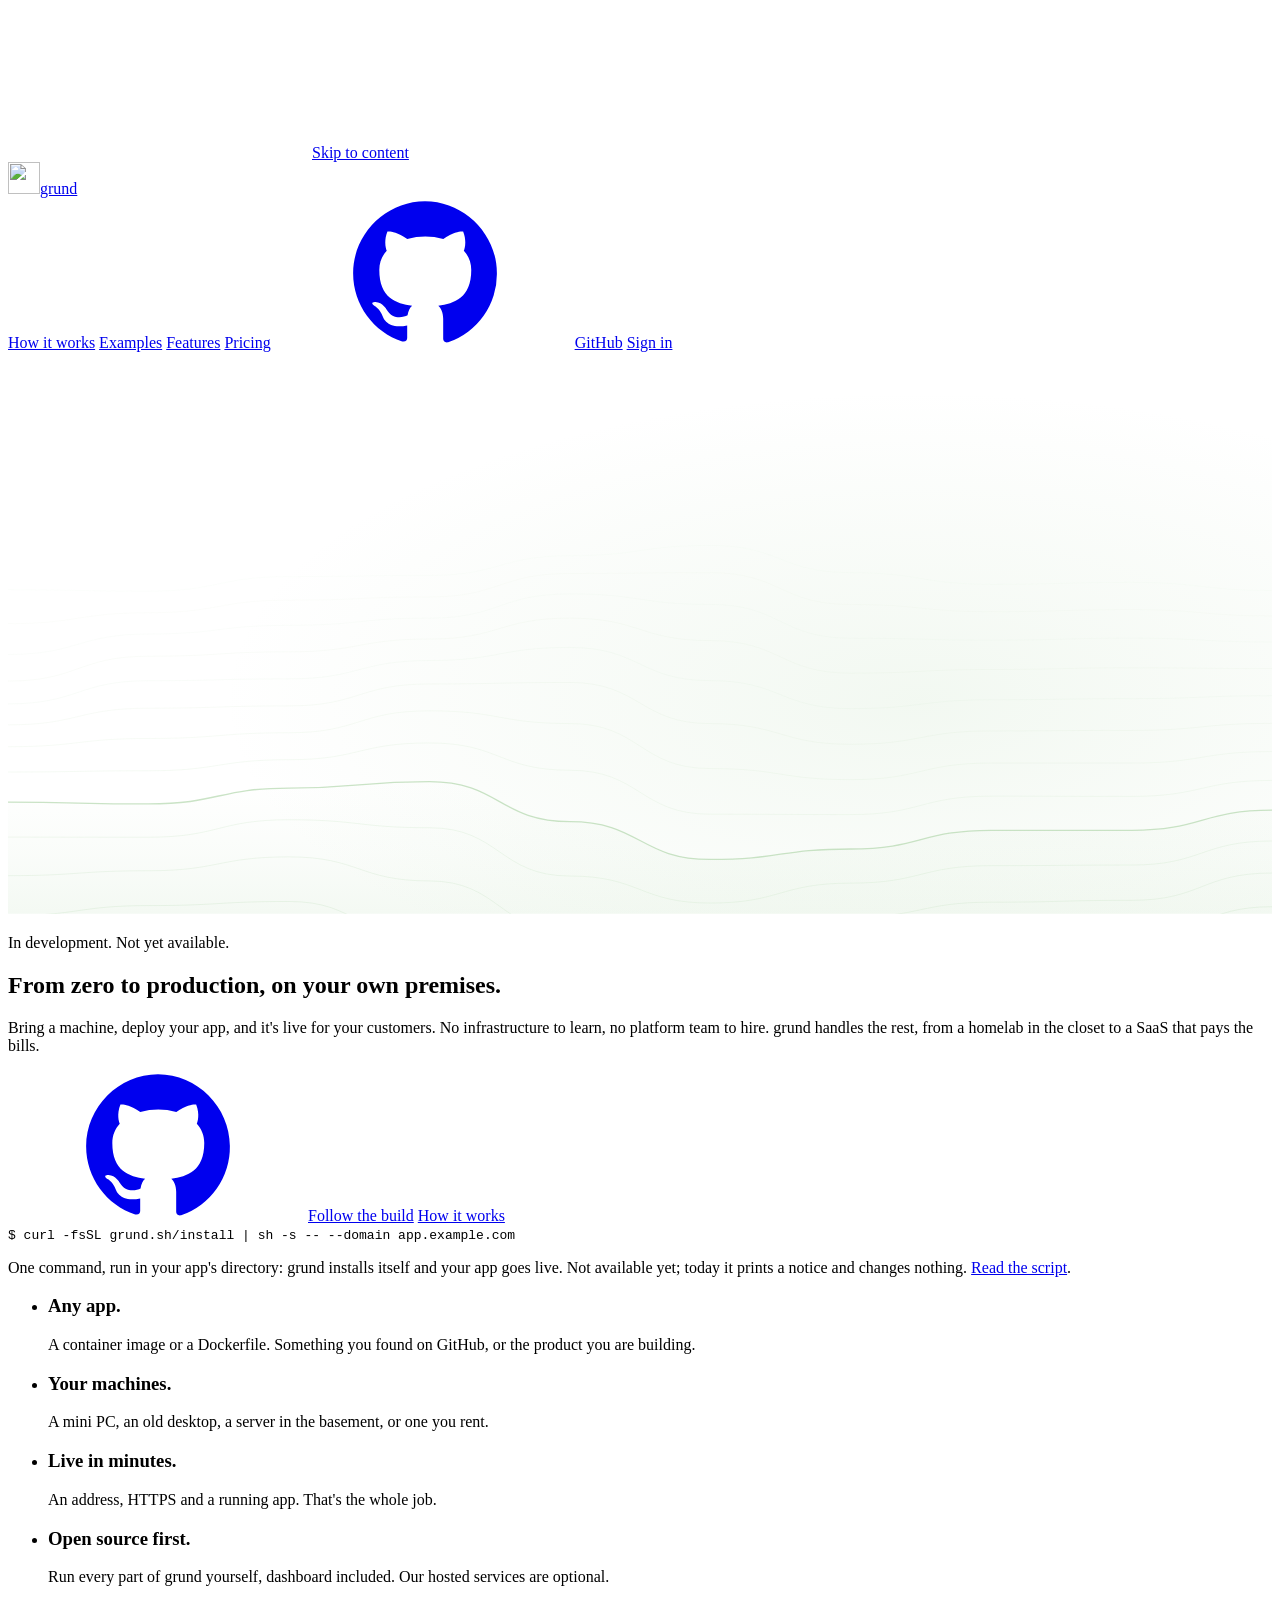
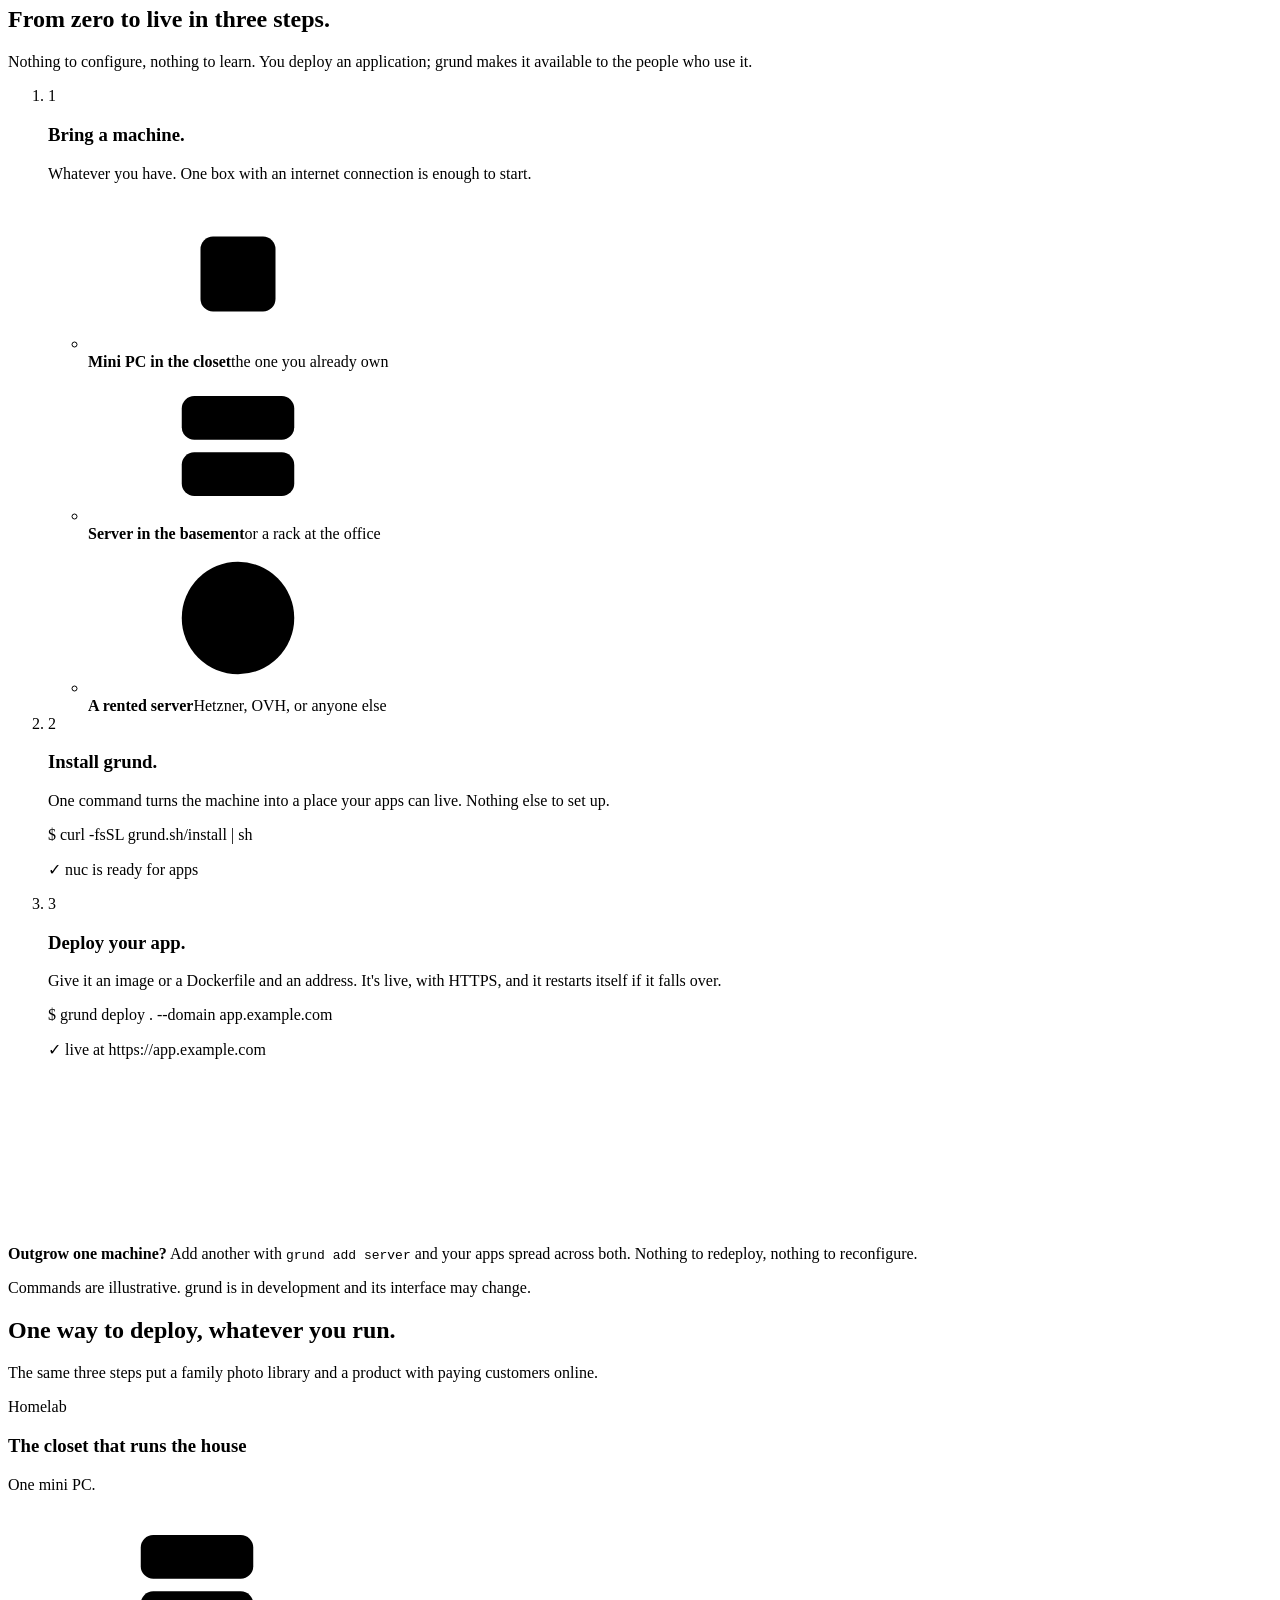
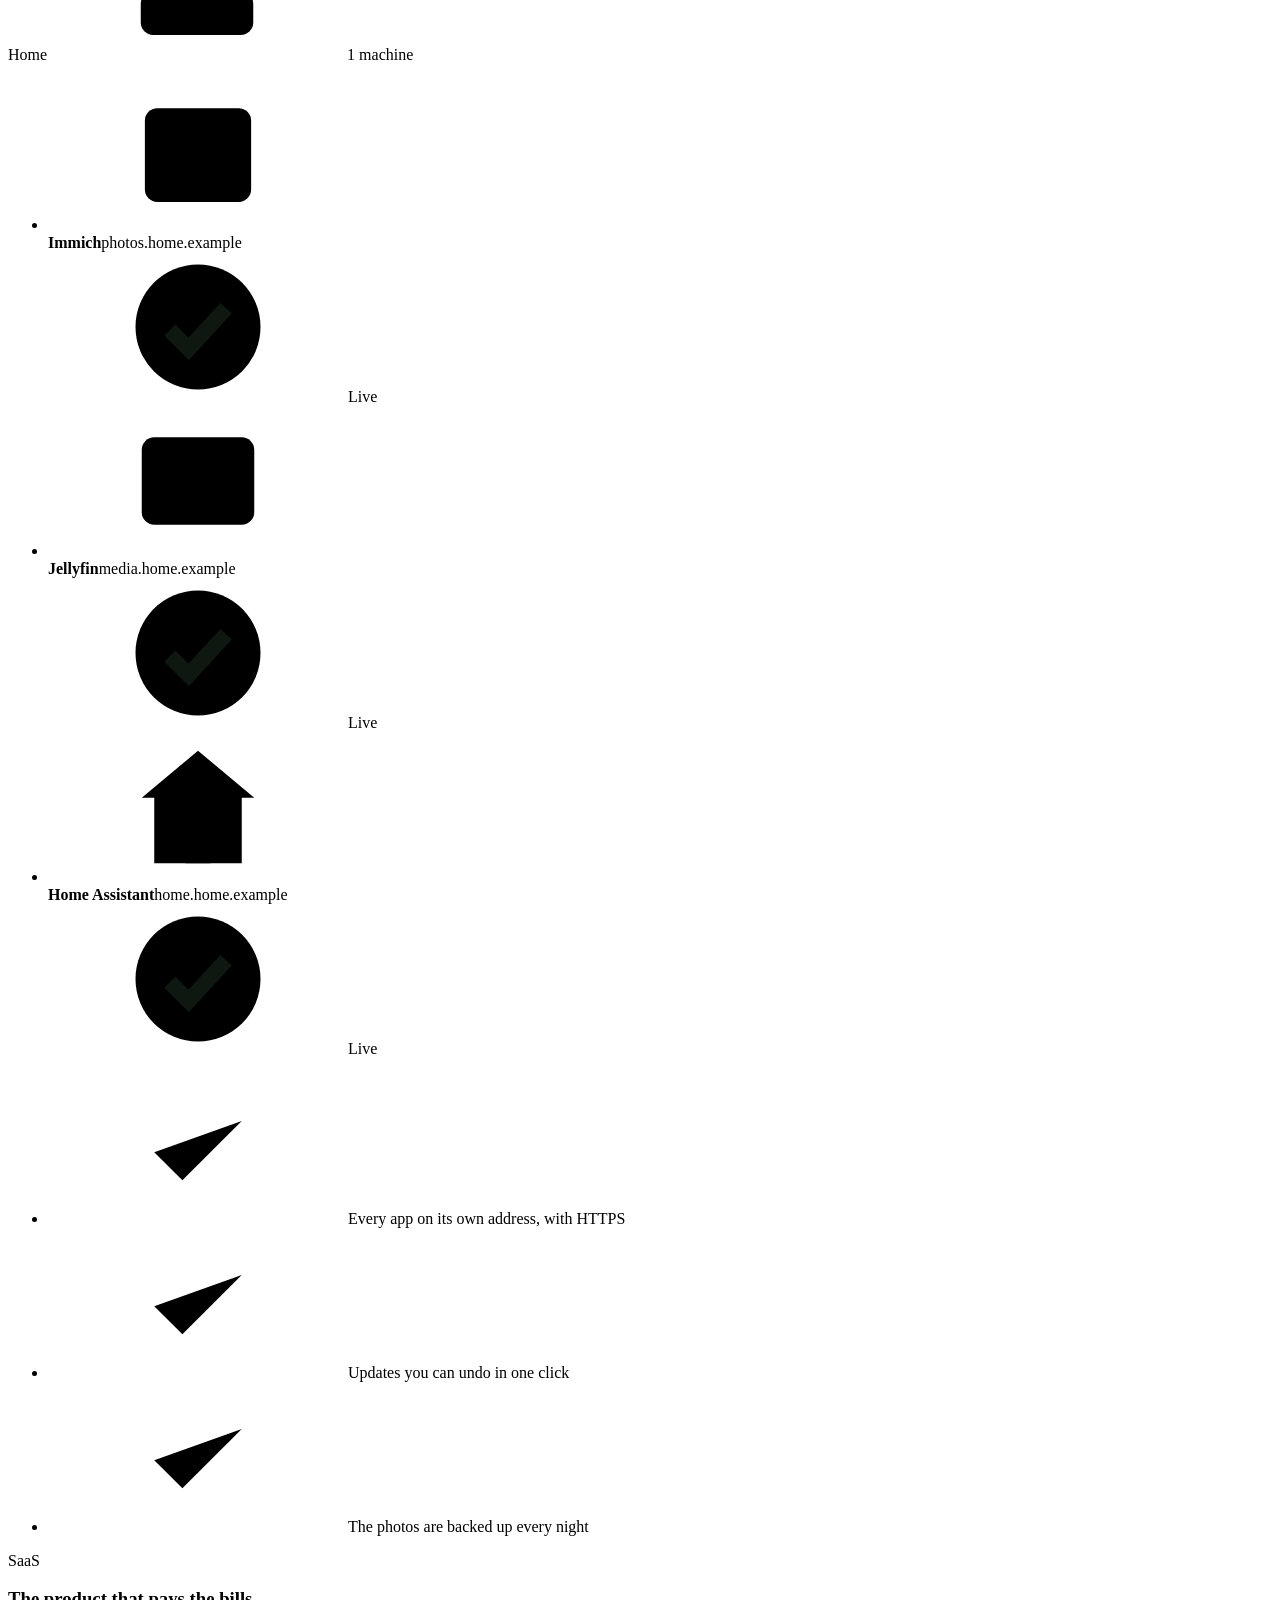
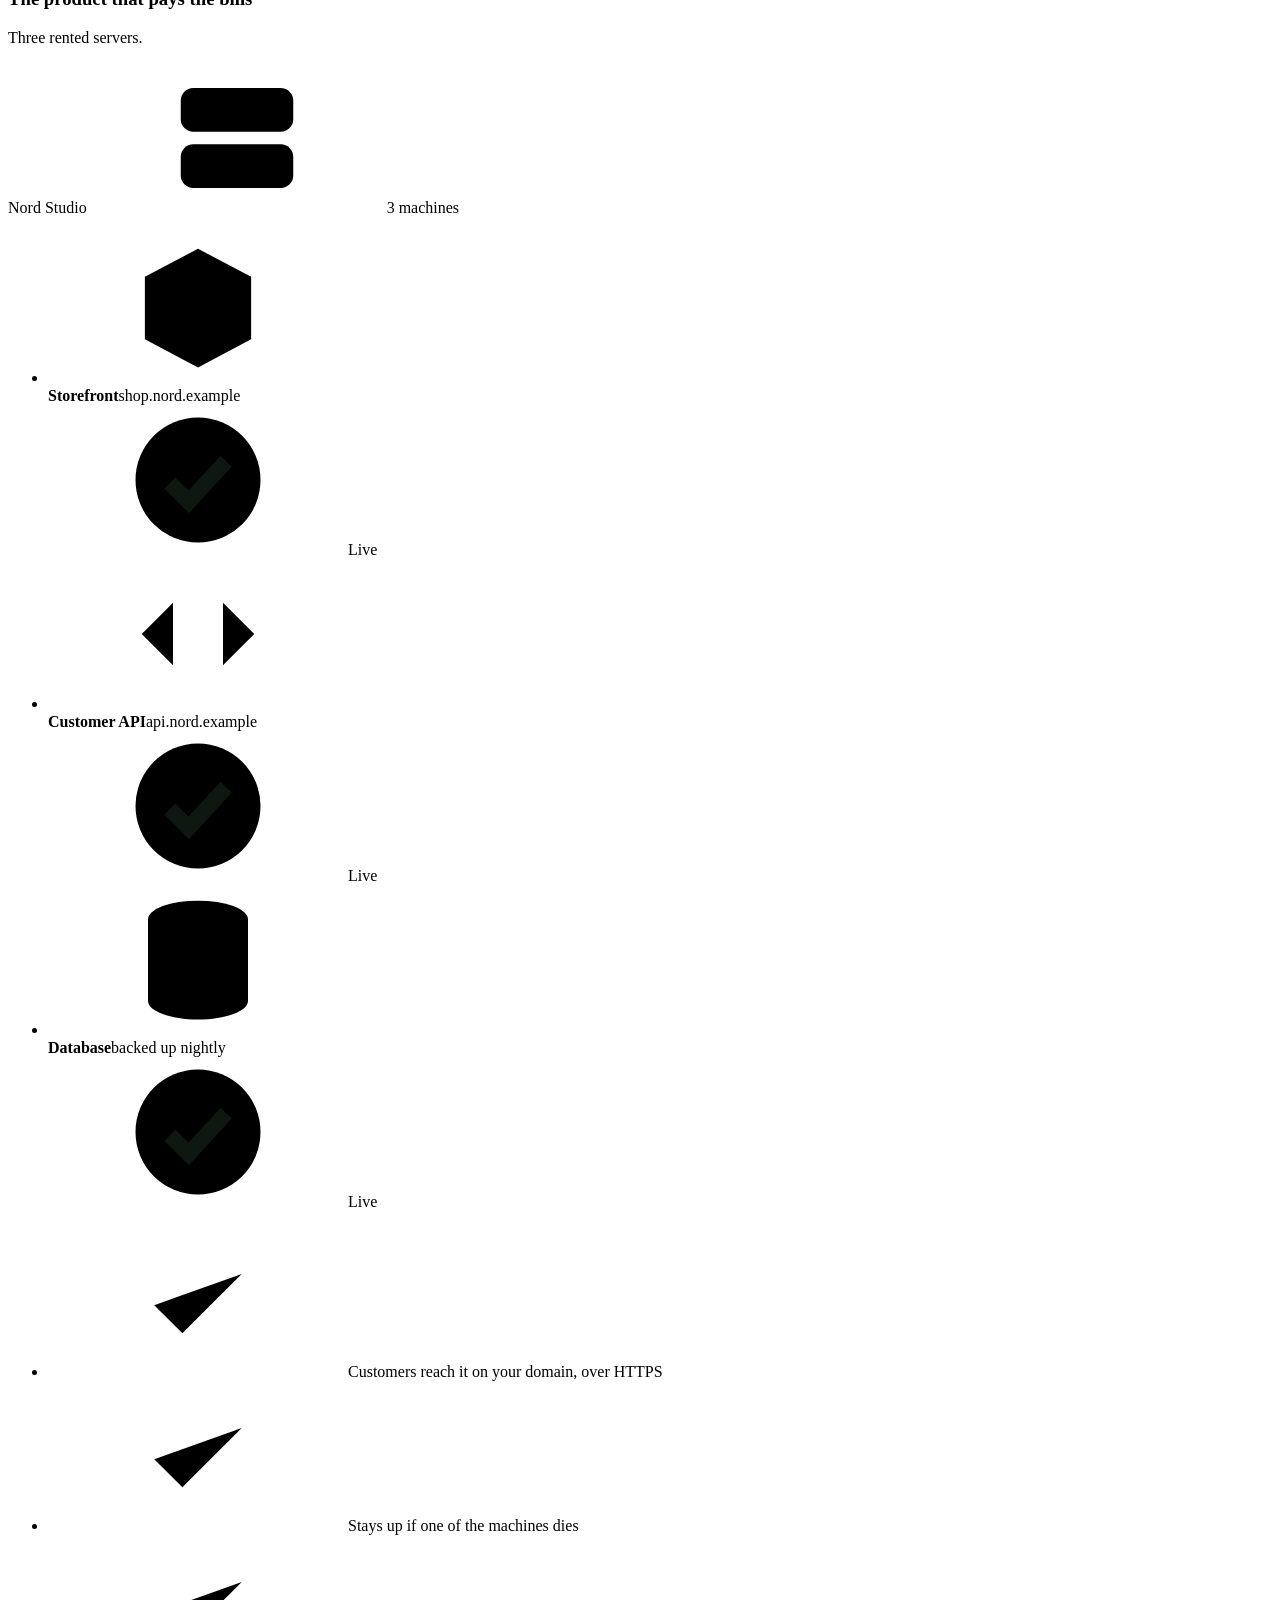
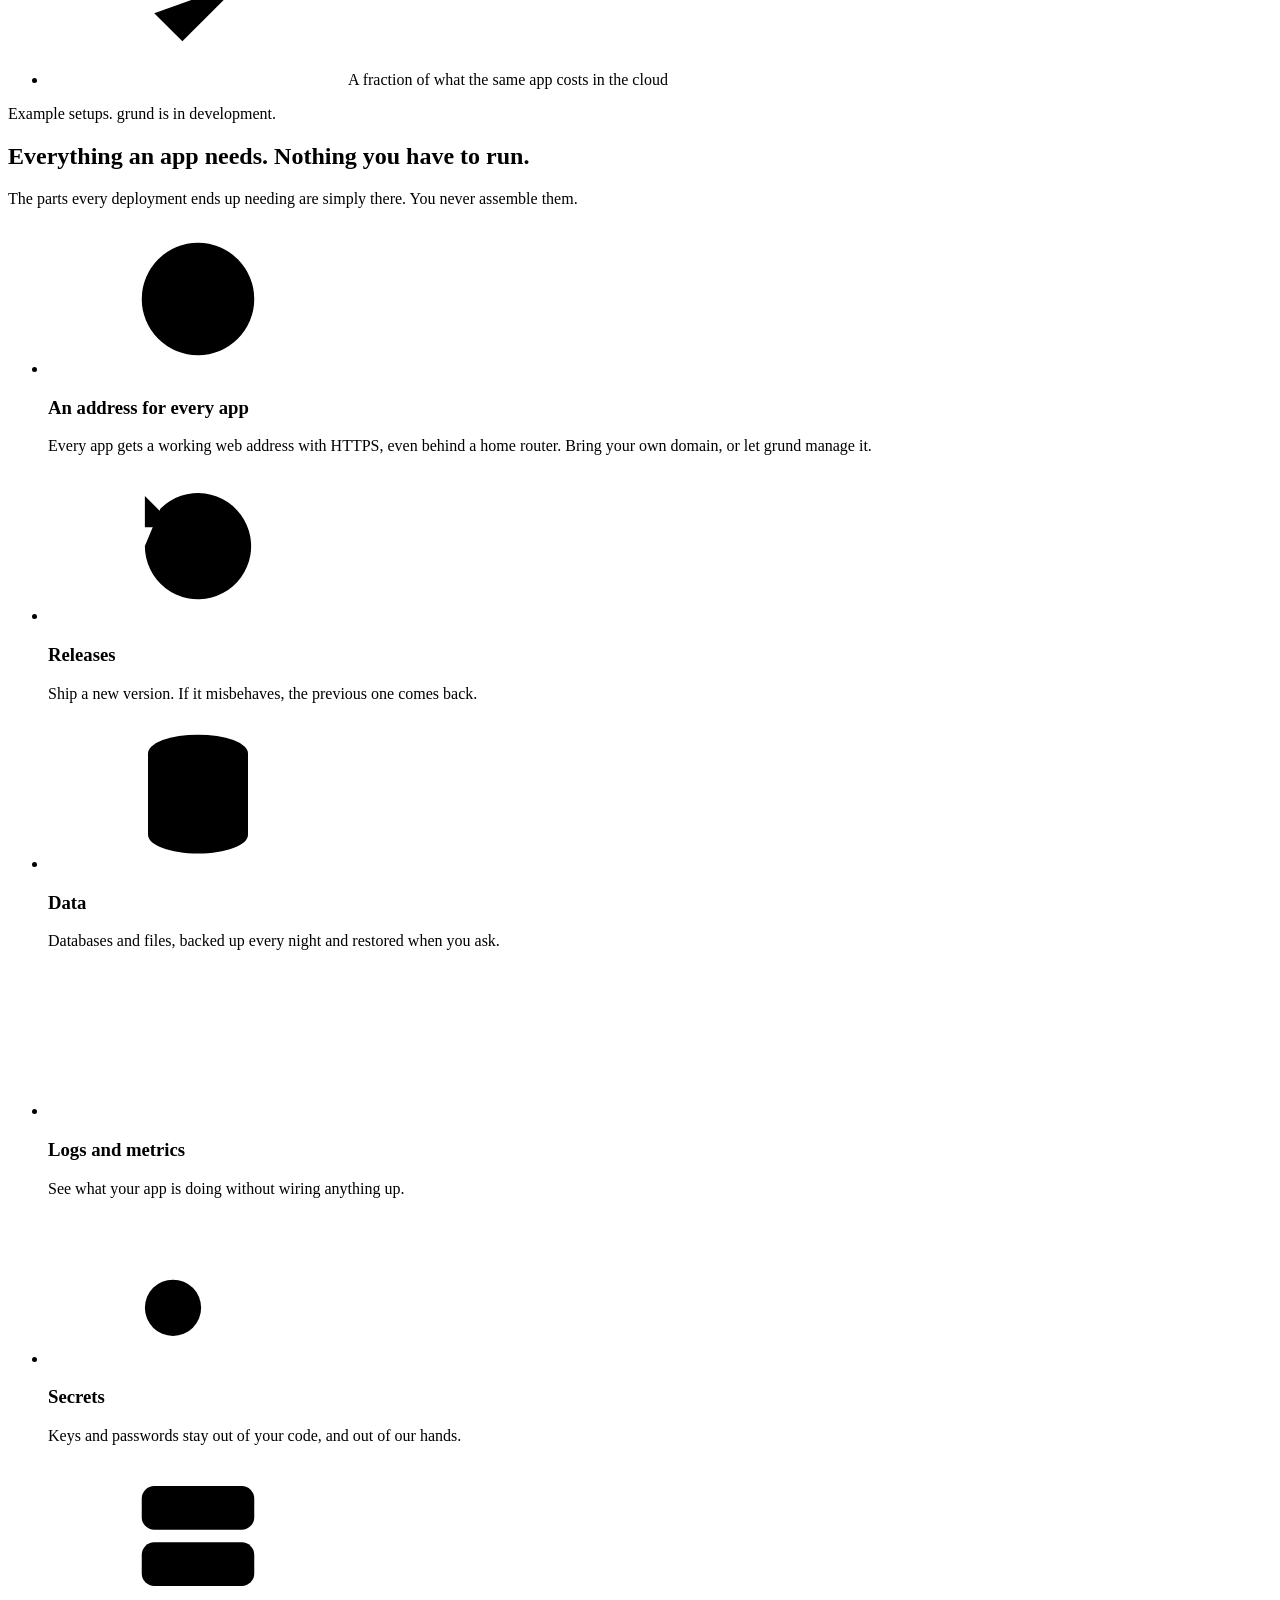
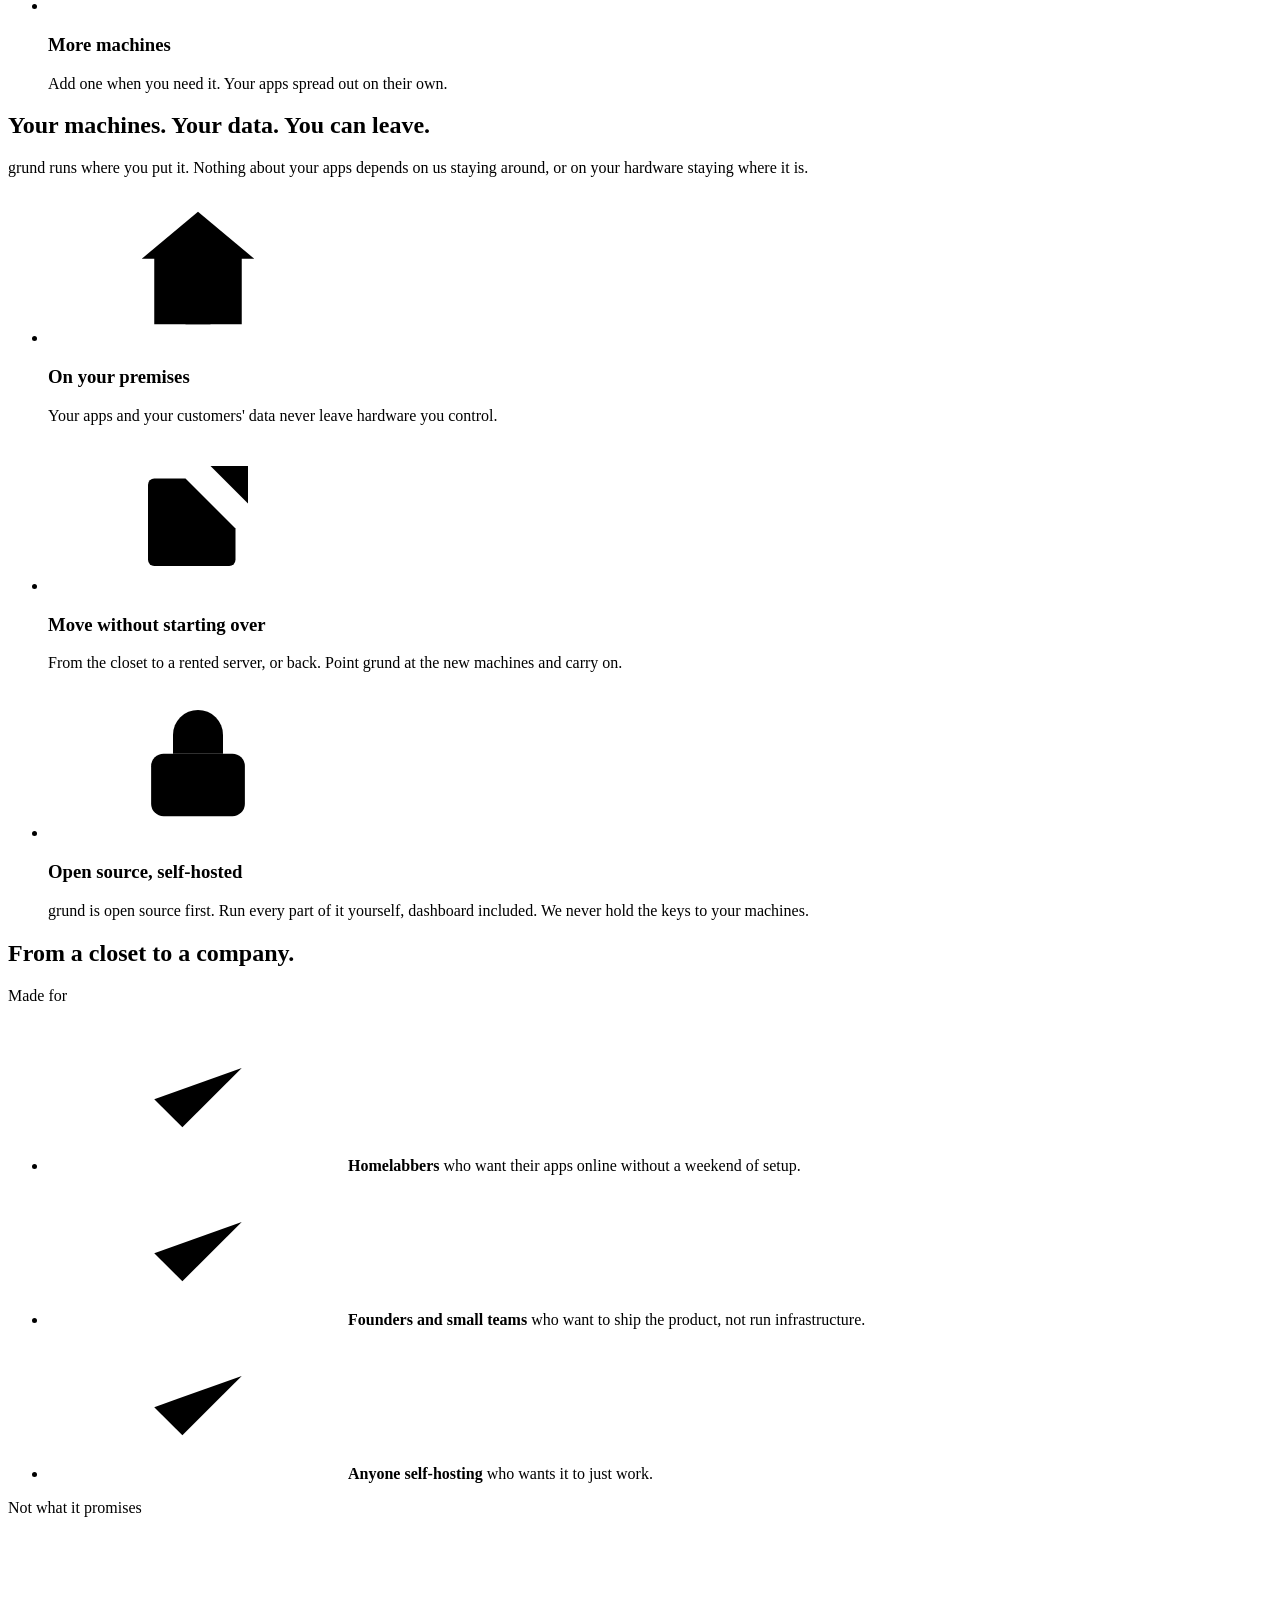
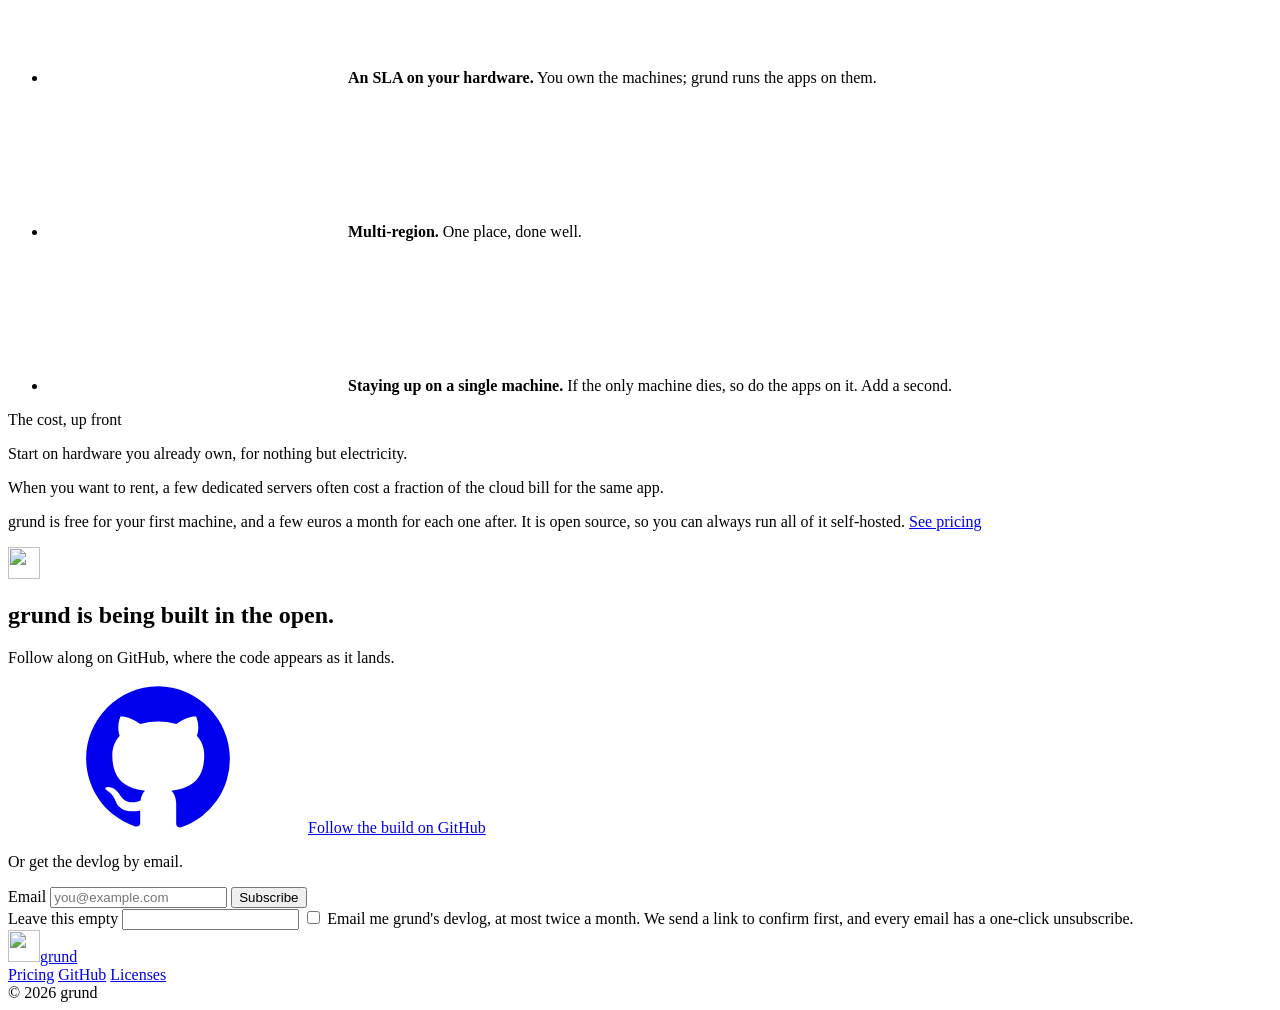
==== commit 4e59df22: "feat(newsletter): a sign-up form on grund.sh, relayed to insights, off unless switched on Kasper wan" ====
--- a/site/index.html
+++ b/site/index.html
@@ -268,6 +268,19 @@
       <div class="actions">
         <a class="button" href="https://github.com/grund-run"><svg class="icon" aria-hidden="true"><use href="#i-github"/></svg>Follow the build on GitHub</a>
       </div>
+      <!-- newsletter -->
+      <form class="signup" action="/newsletter" method="post">
+        <p class="signup-lede">Or get the devlog by email.</p>
+        <div class="signup-row">
+          <label class="sr-only" for="signup-email">Email</label>
+          <input id="signup-email" type="email" name="email" required maxlength="254" autocomplete="email" placeholder="you@example.com">
+          <button class="button ghost" type="submit">Subscribe</button>
+        </div>
+        <label class="signup-hp" aria-hidden="true">Leave this empty <input name="website" tabindex="-1" autocomplete="off"></label>
+        <label class="signup-consent"><input type="checkbox" name="consent" value="newsletter-2026-10" required> Email me grund's devlog, at most twice a month. We send a link to confirm first, and every email has a one-click unsubscribe.</label>
+        <!-- Wording version newsletter-2026-10: a draft, pending approval. Change the words, change the version. -->
+      </form>
+      <!-- /newsletter -->
     </div>
   </section>
 </main>
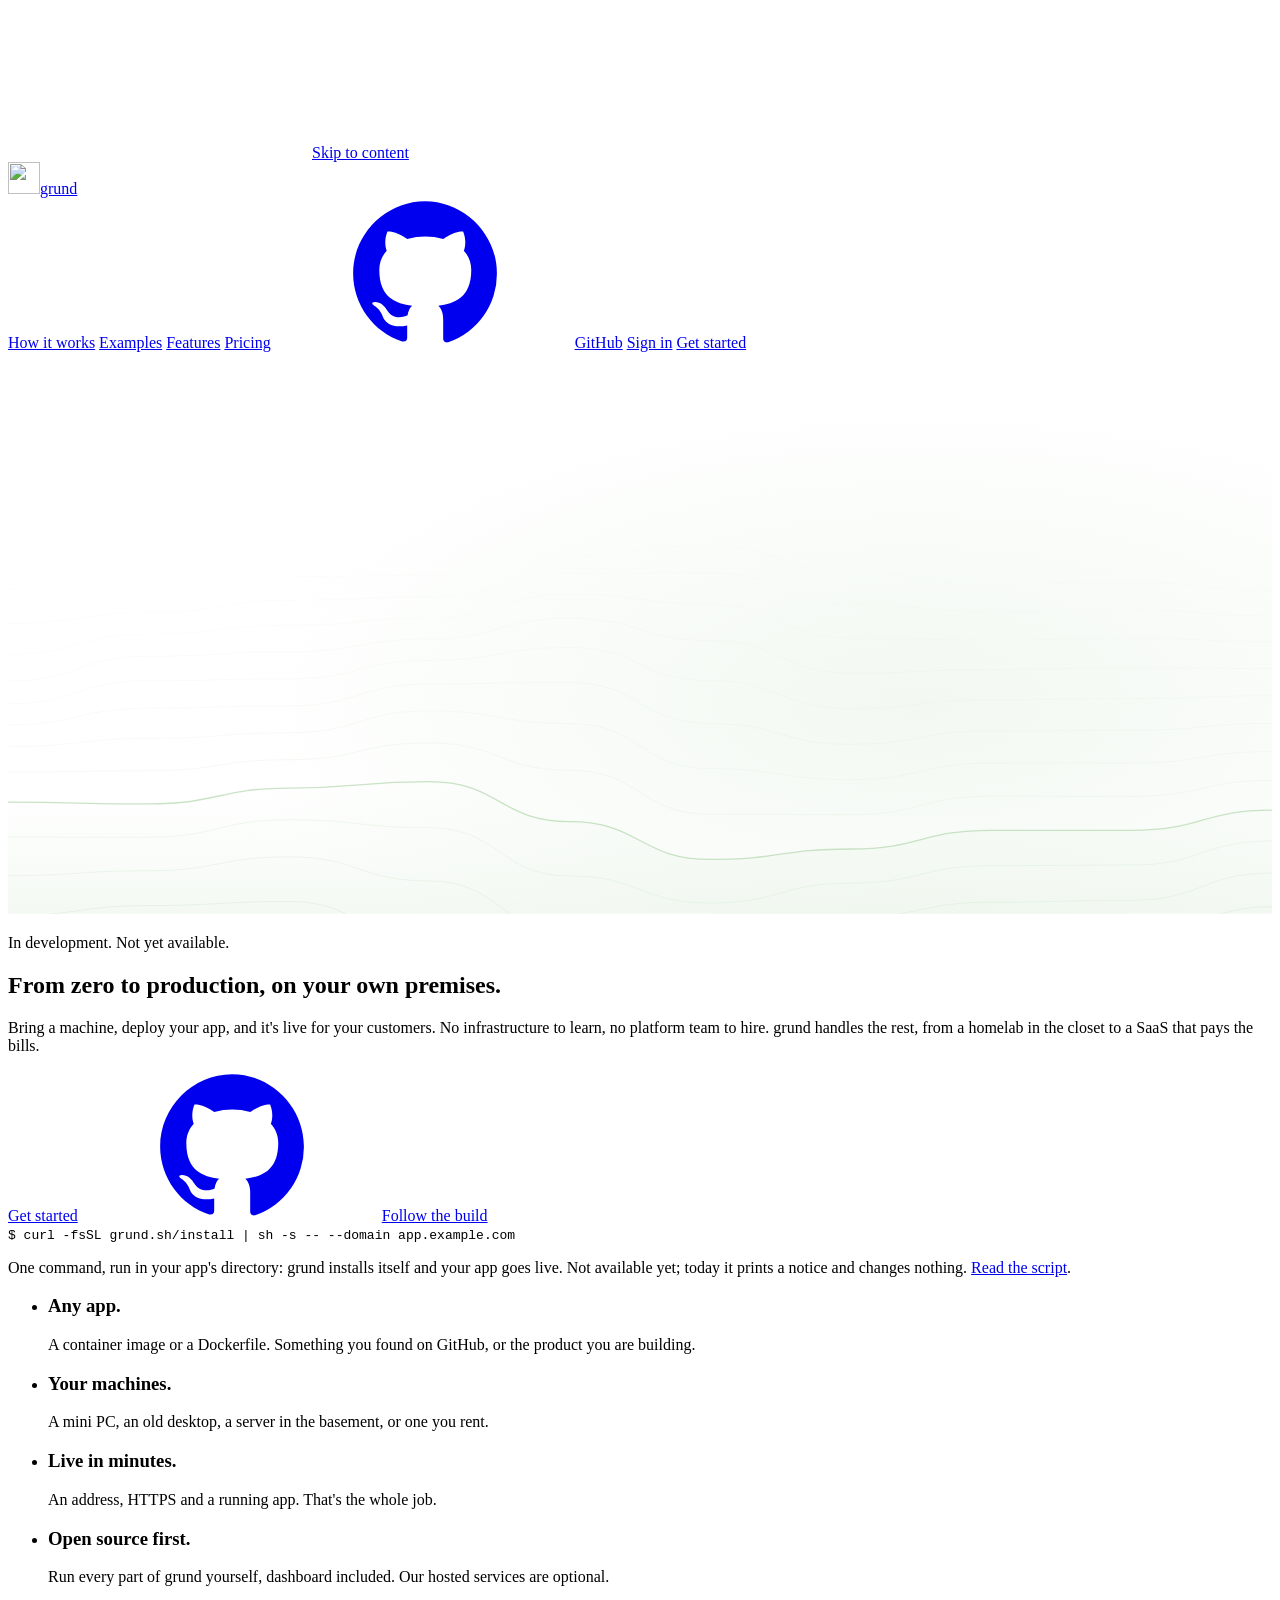
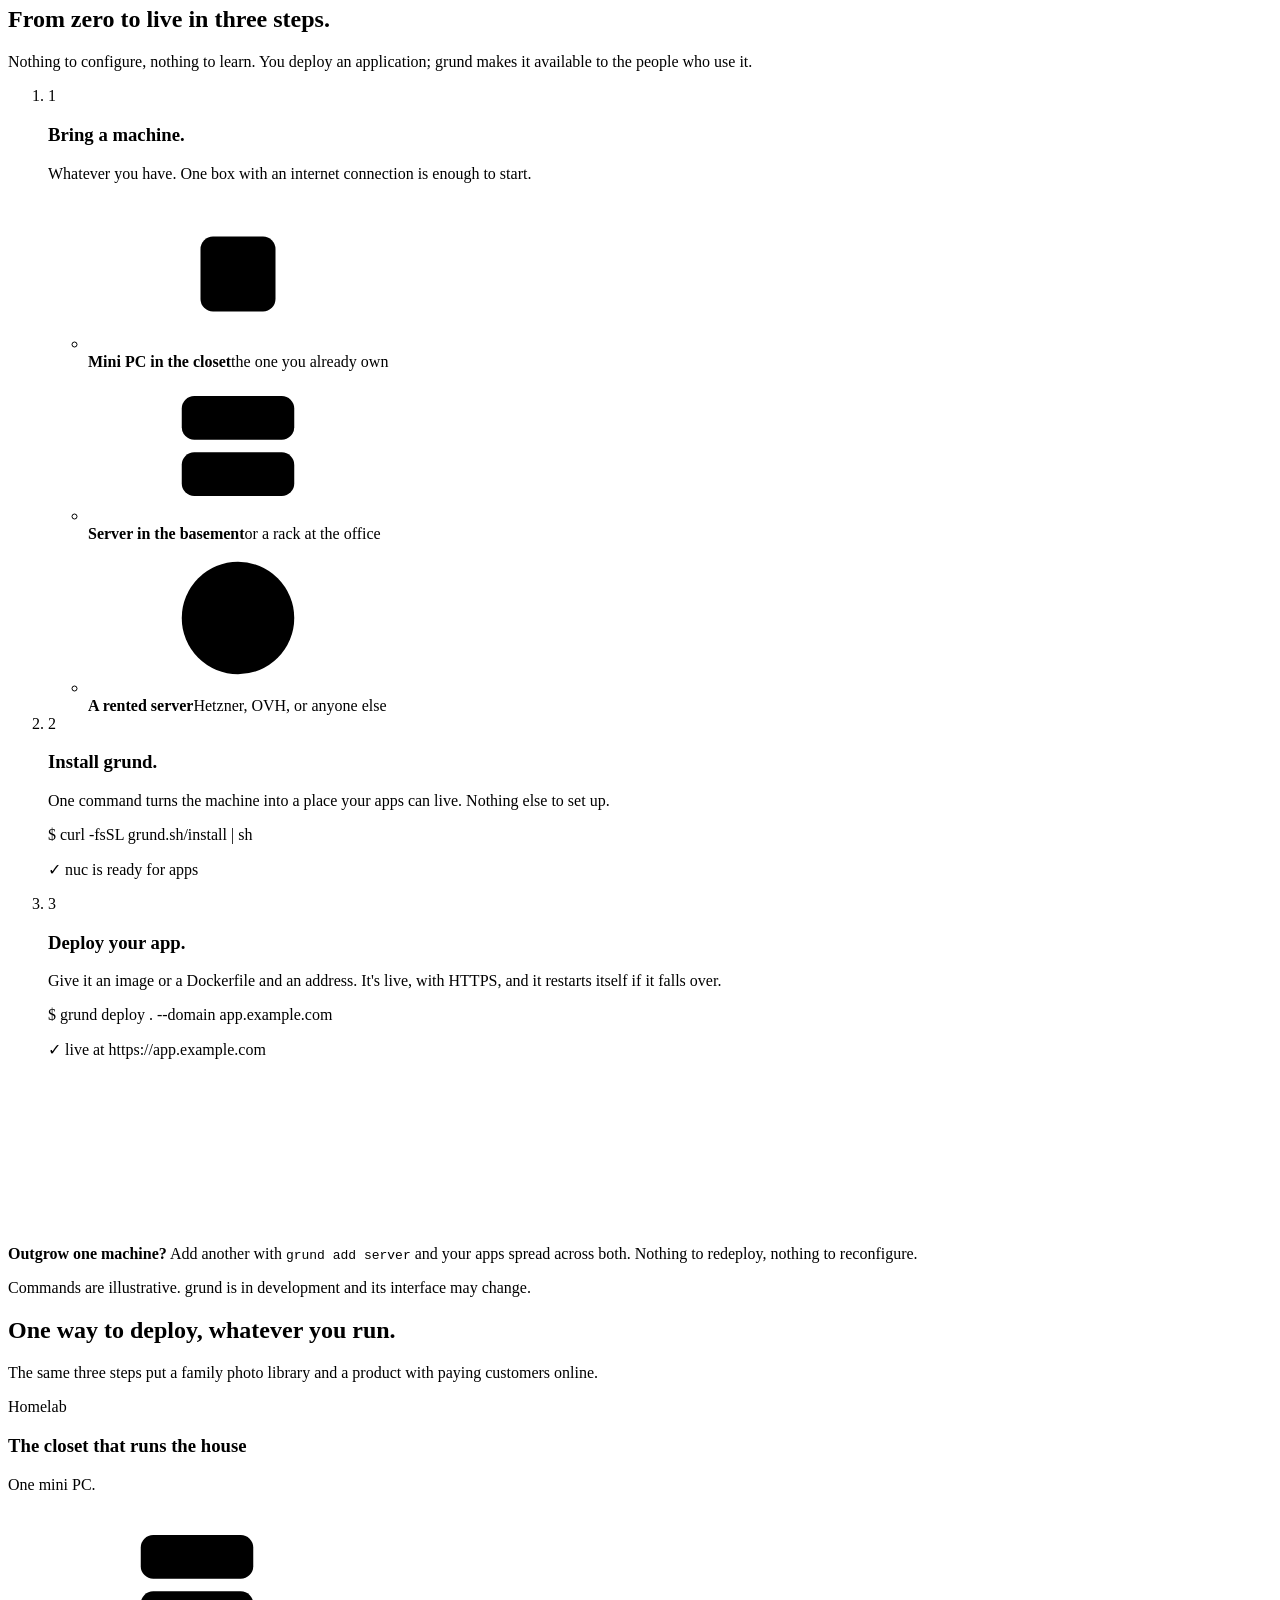
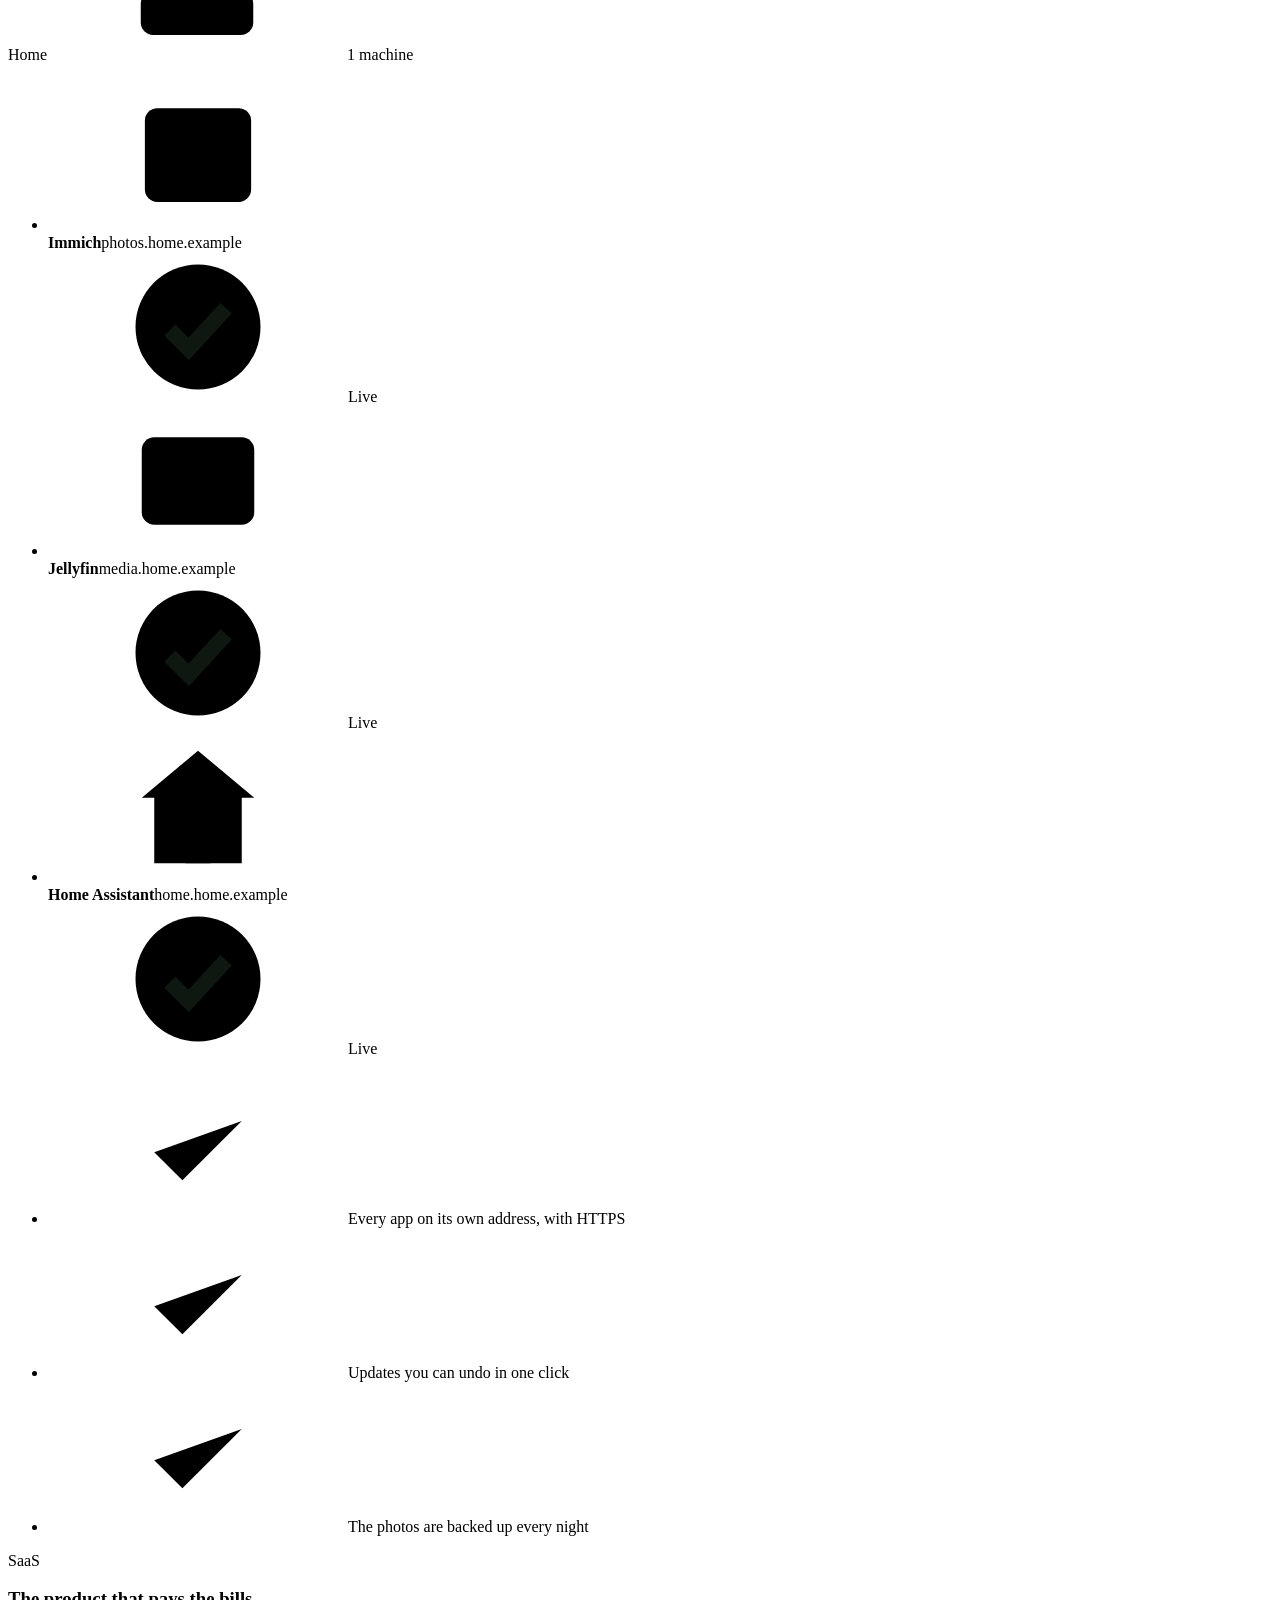
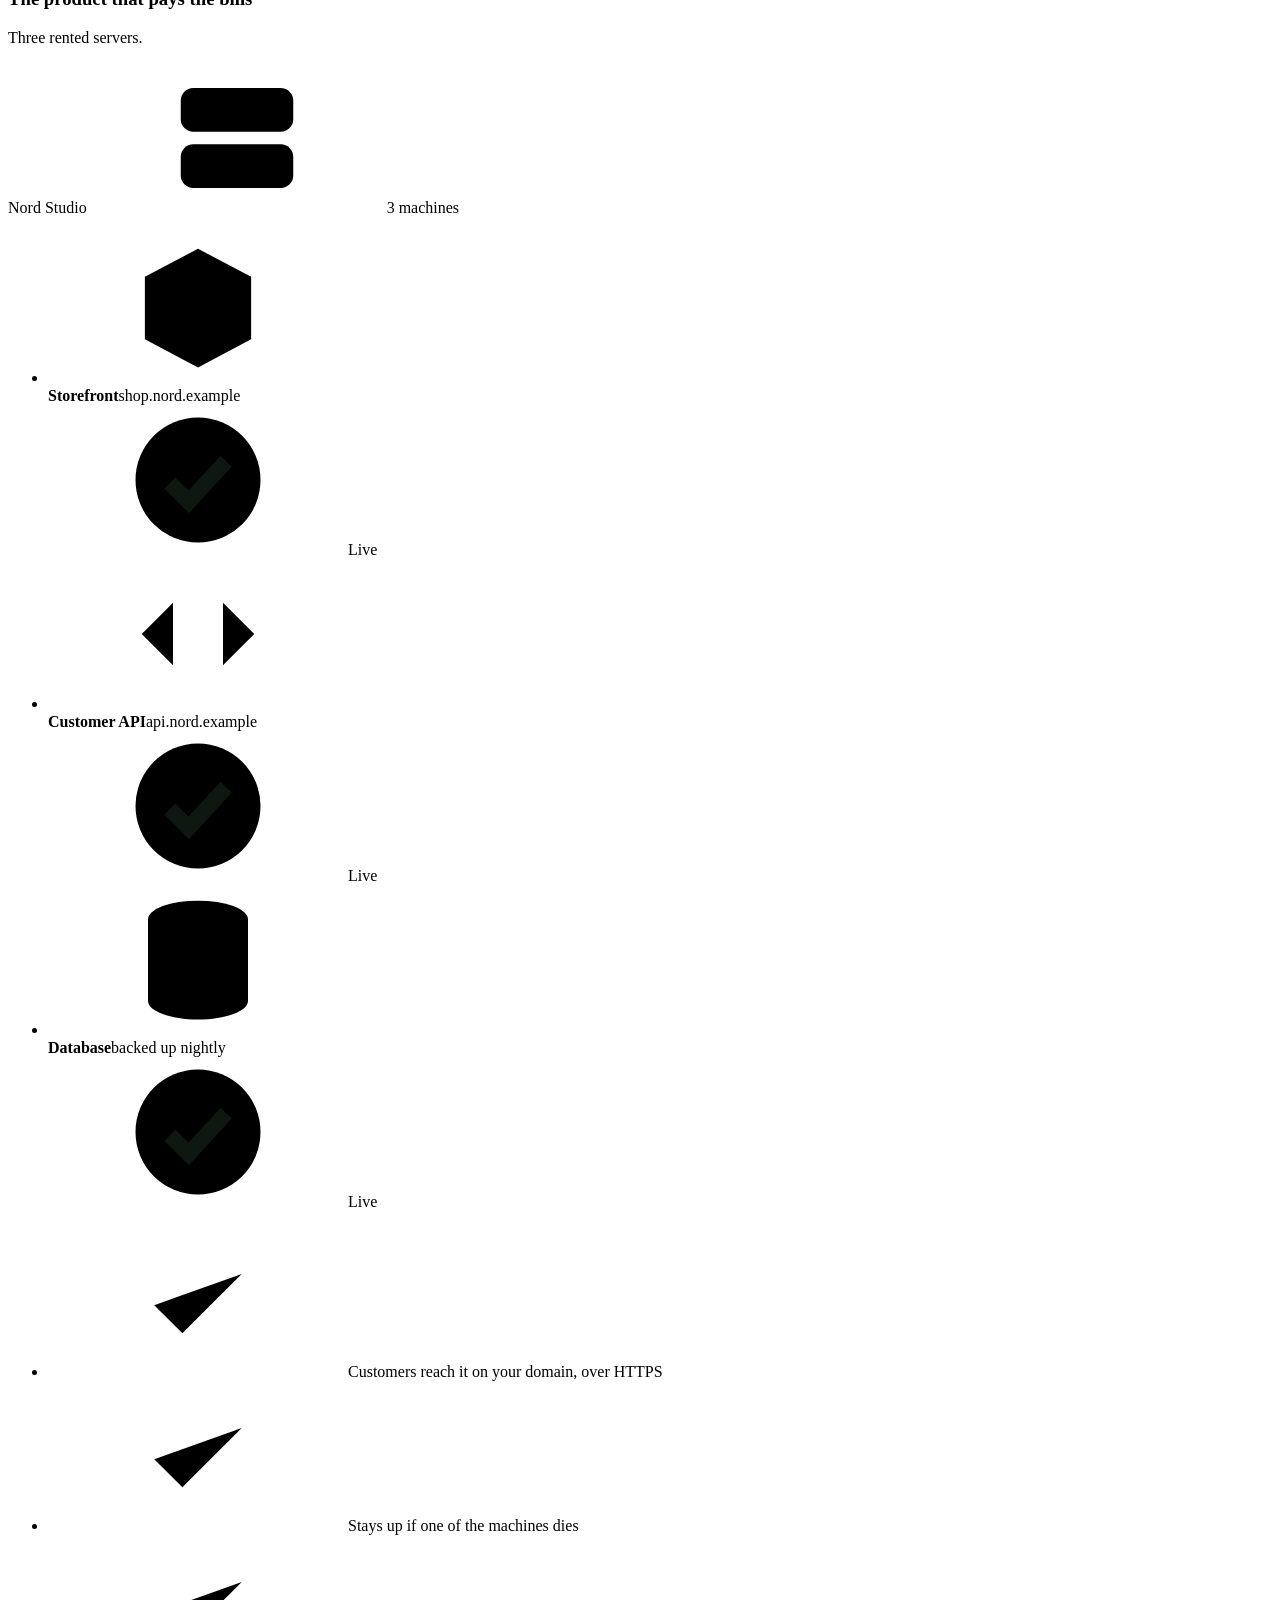
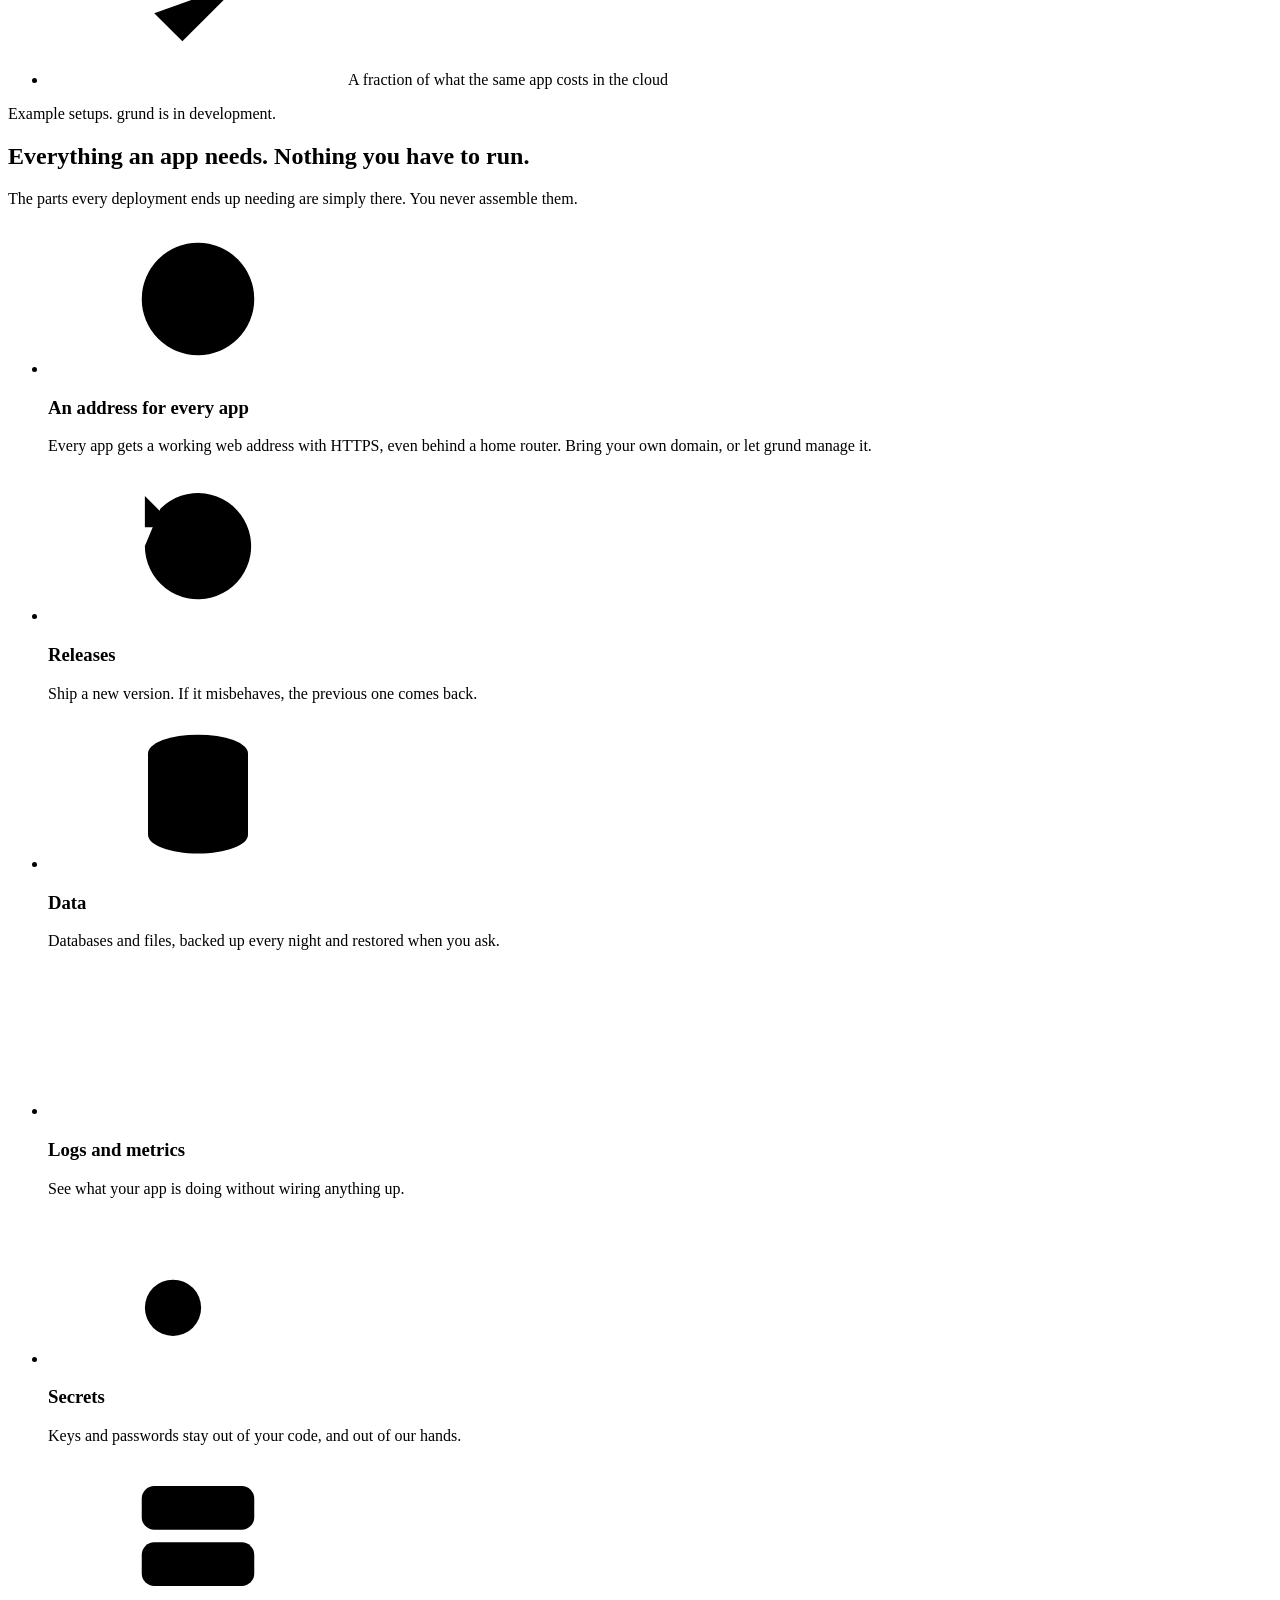
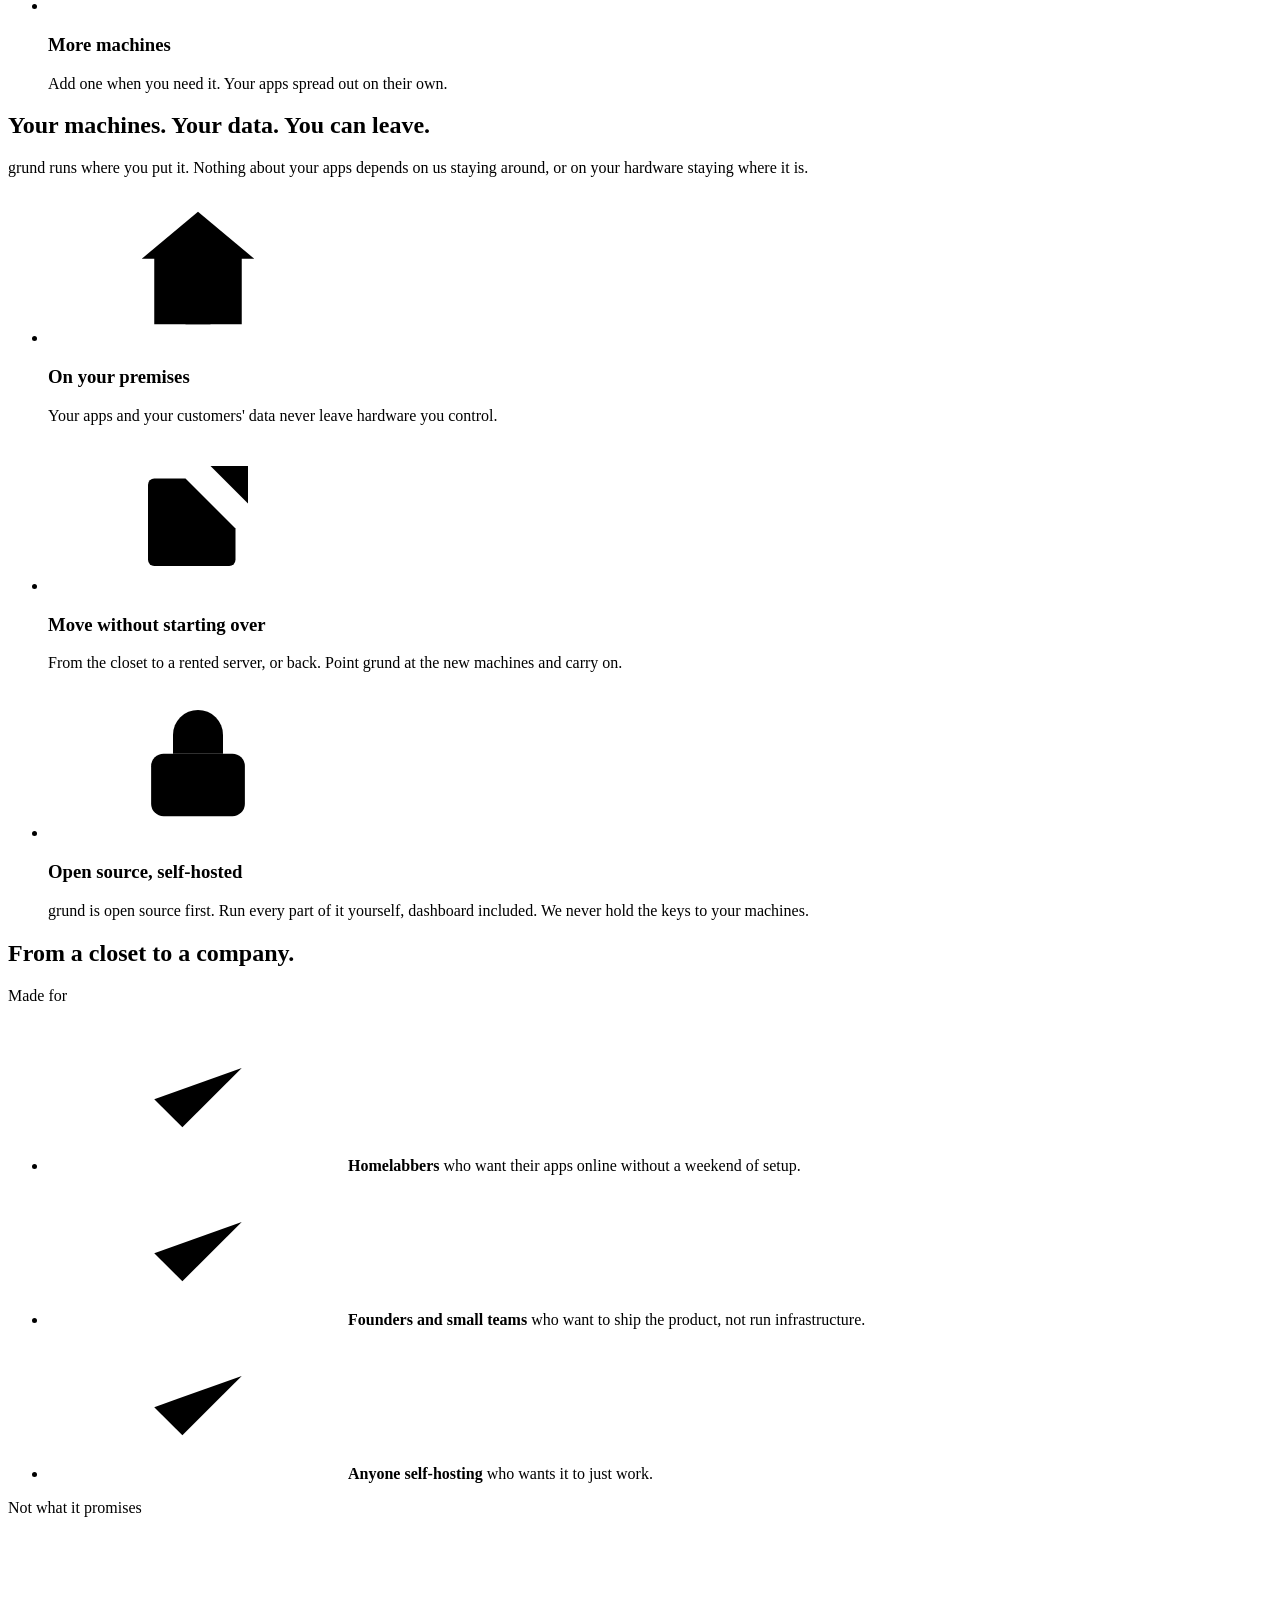
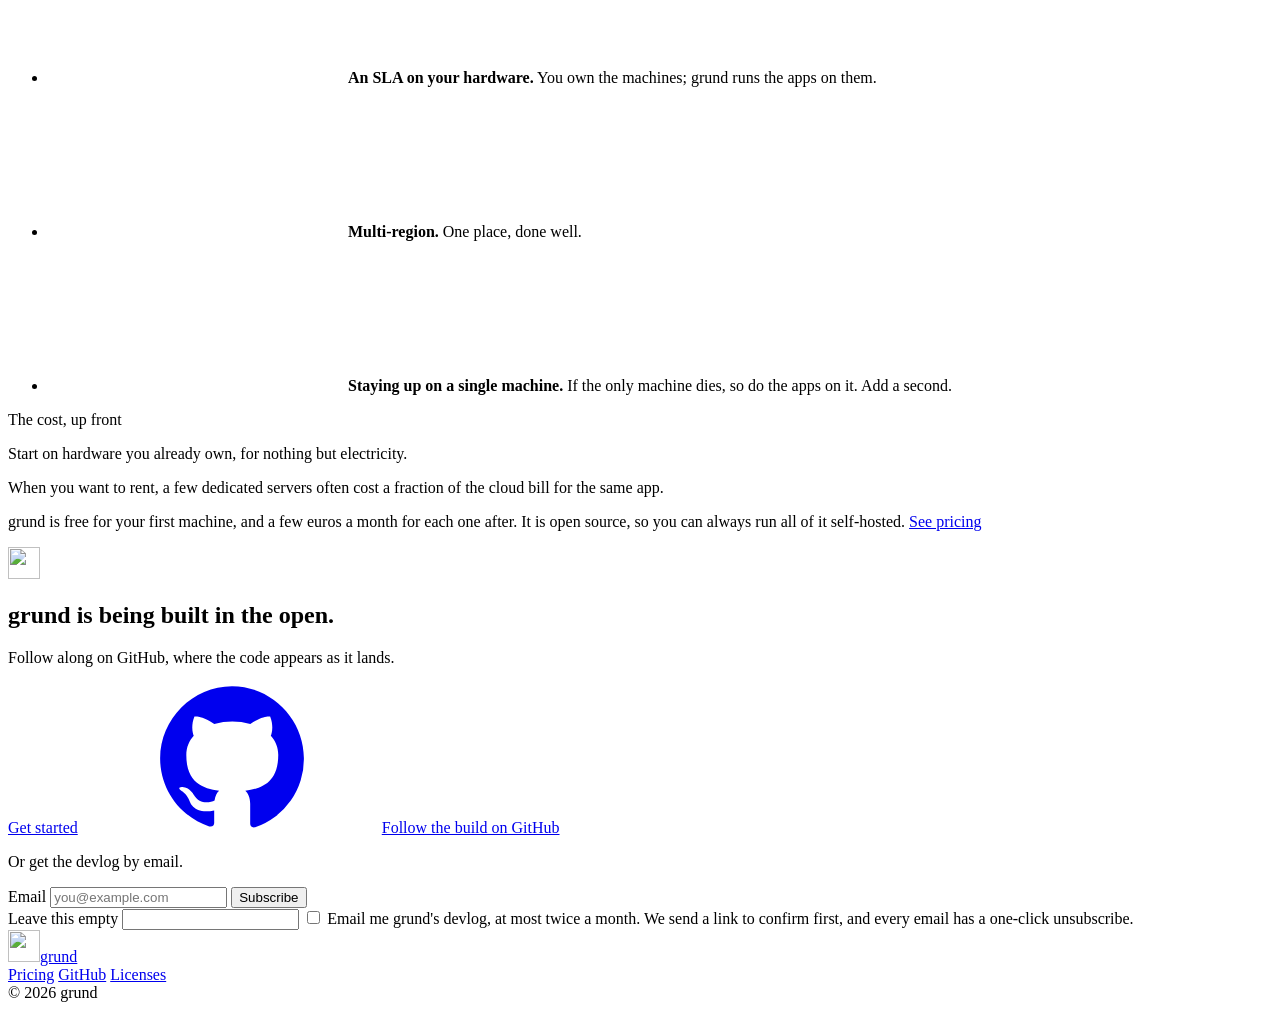
==== commit 7bf76bd7: "Get started: a sign-up path from every page grund.sh had no way to register. /sign-up sends visitors" ====
--- a/site/index.html
+++ b/site/index.html
@@ -55,6 +55,7 @@
       <a href="/pricing">Pricing</a>
       <a class="nav-gh" href="https://github.com/grund-run"><svg class="icon" aria-hidden="true"><use href="#i-github"/></svg>GitHub</a>
       <a class="nav-signin" href="/sign-in">Sign in</a>
+      <a class="nav-signup" href="/sign-up">Get started</a>
     </nav>
   </div>
 </header>
@@ -68,8 +69,8 @@
       <h1>From zero to production, on your own&nbsp;premises.</h1>
       <p class="lede">Bring a machine, deploy your app, and it's live for your customers. No infrastructure to learn, no platform team to hire. grund handles the rest, from a homelab in the closet to a SaaS that pays the bills.</p>
       <div class="actions">
-        <a class="button" href="https://github.com/grund-run"><svg class="icon" aria-hidden="true"><use href="#i-github"/></svg>Follow the build</a>
-        <a class="button ghost" href="#journey">How it works</a>
+        <a class="button" href="/sign-up">Get started</a>
+        <a class="button ghost" href="https://github.com/grund-run"><svg class="icon" aria-hidden="true"><use href="#i-github"/></svg>Follow the build</a>
       </div>
       <div class="install">
         <code><span class="prompt">$</span> curl -fsSL grund.sh/install | sh -s -- --domain app.example.com</code>
@@ -266,7 +267,8 @@
       <h2>grund is being built <span class="dim">in the open.</span></h2>
       <p class="section-lede">Follow along on GitHub, where the code appears as it lands.</p>
       <div class="actions">
-        <a class="button" href="https://github.com/grund-run"><svg class="icon" aria-hidden="true"><use href="#i-github"/></svg>Follow the build on GitHub</a>
+        <a class="button" href="/sign-up">Get started</a>
+        <a class="button ghost" href="https://github.com/grund-run"><svg class="icon" aria-hidden="true"><use href="#i-github"/></svg>Follow the build on GitHub</a>
       </div>
       <!-- newsletter -->
       <form class="signup" action="/newsletter" method="post">
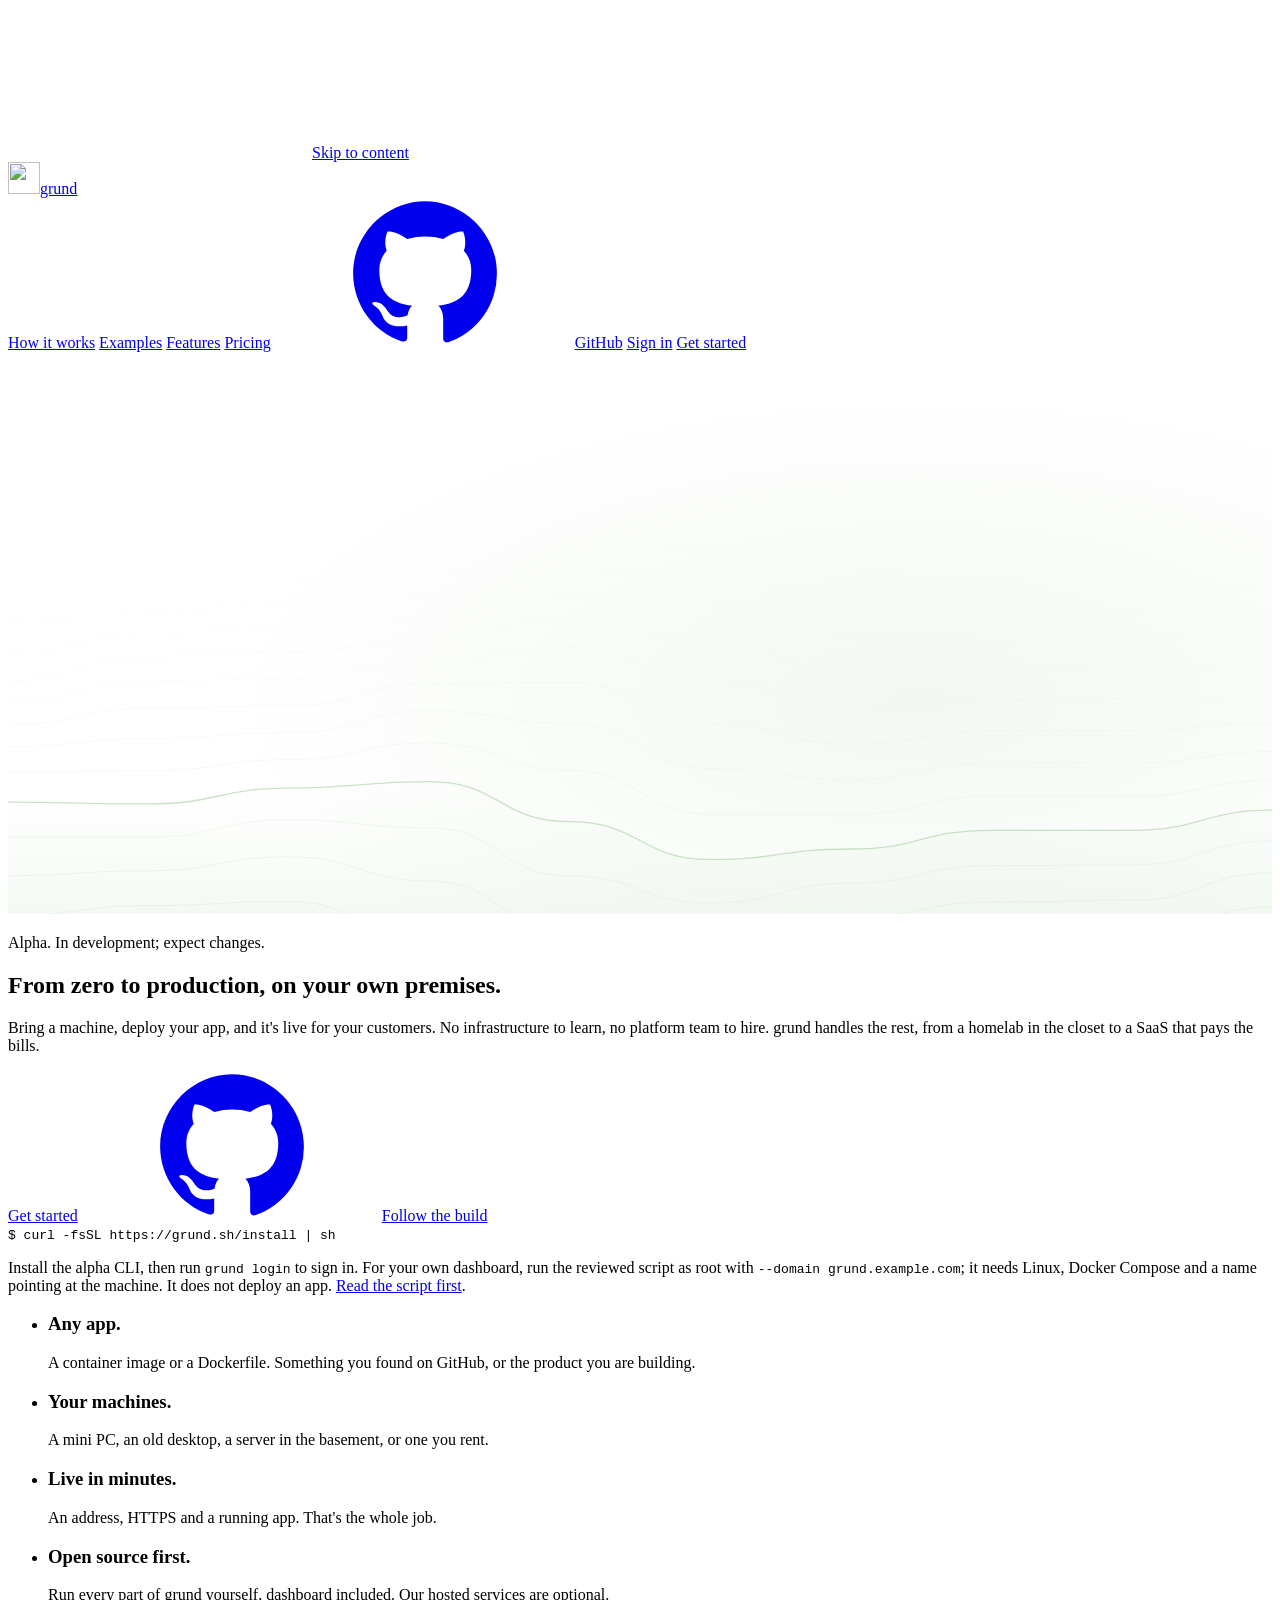
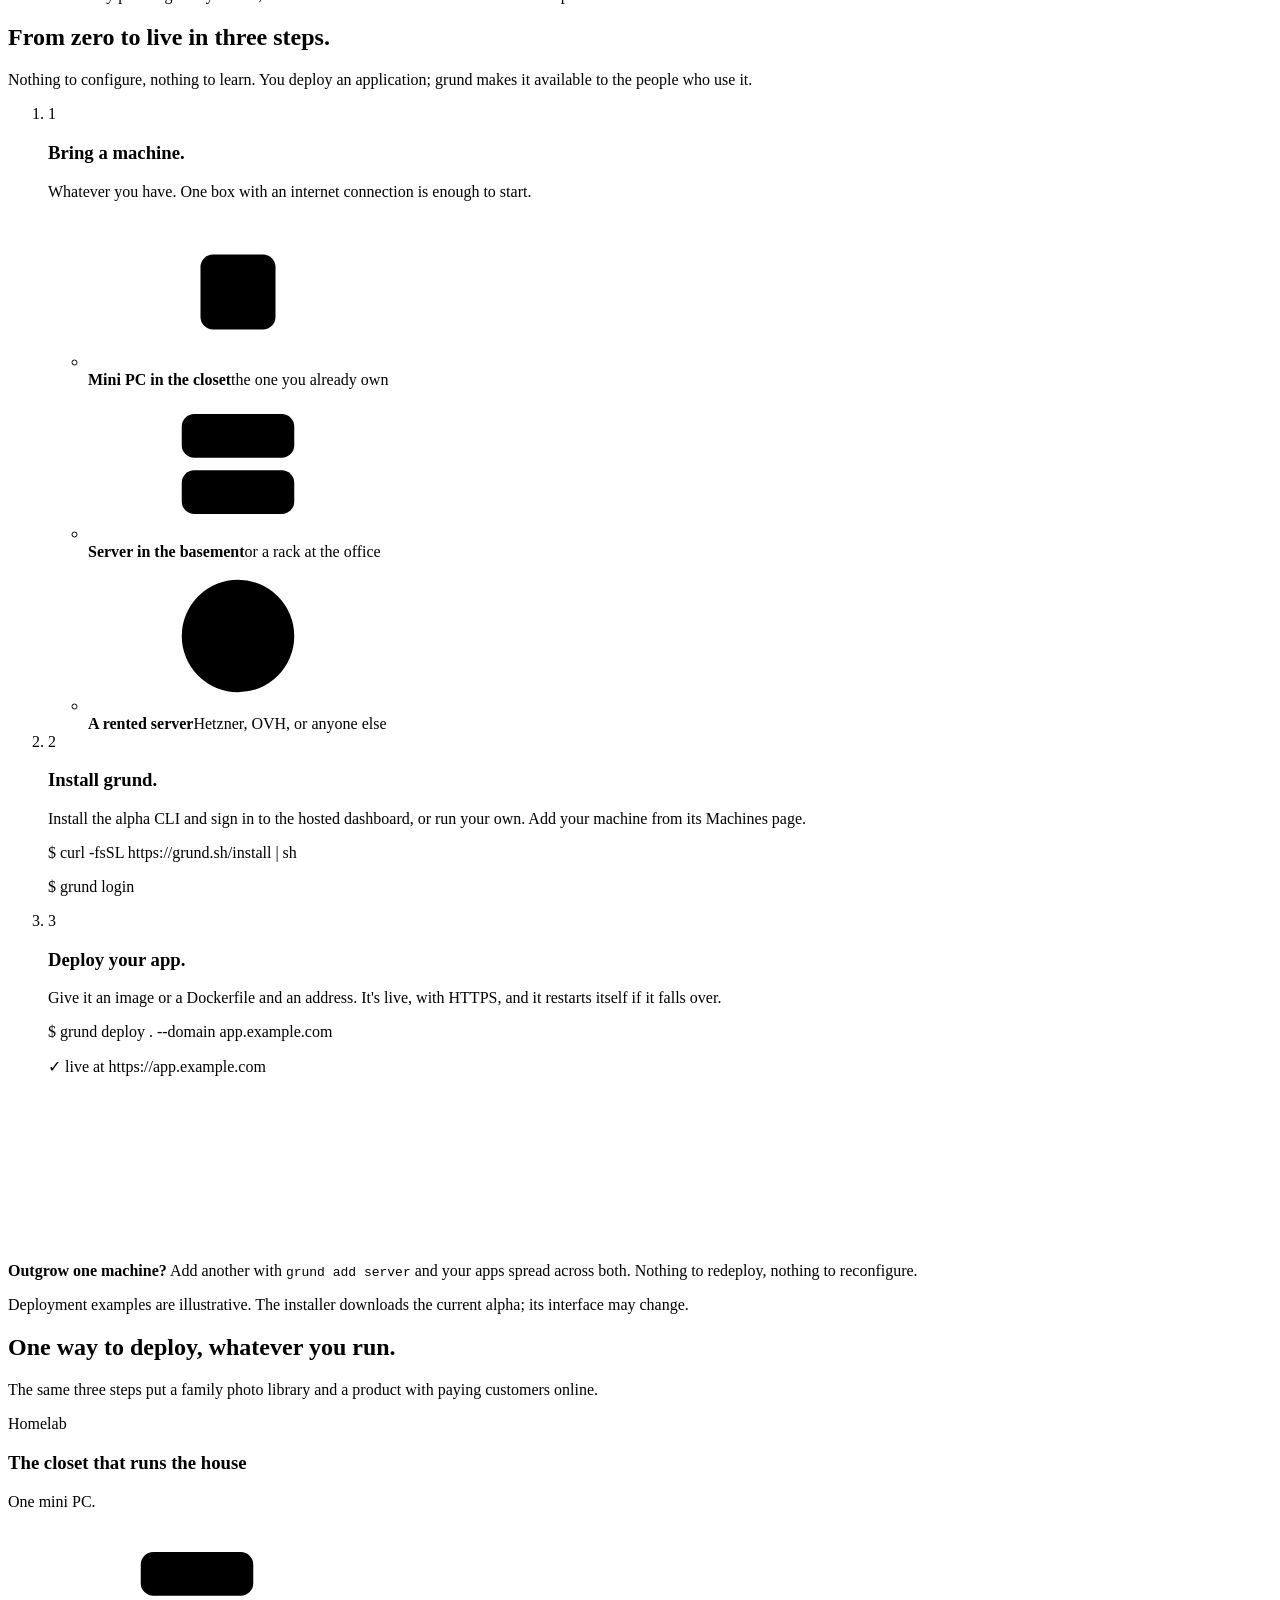
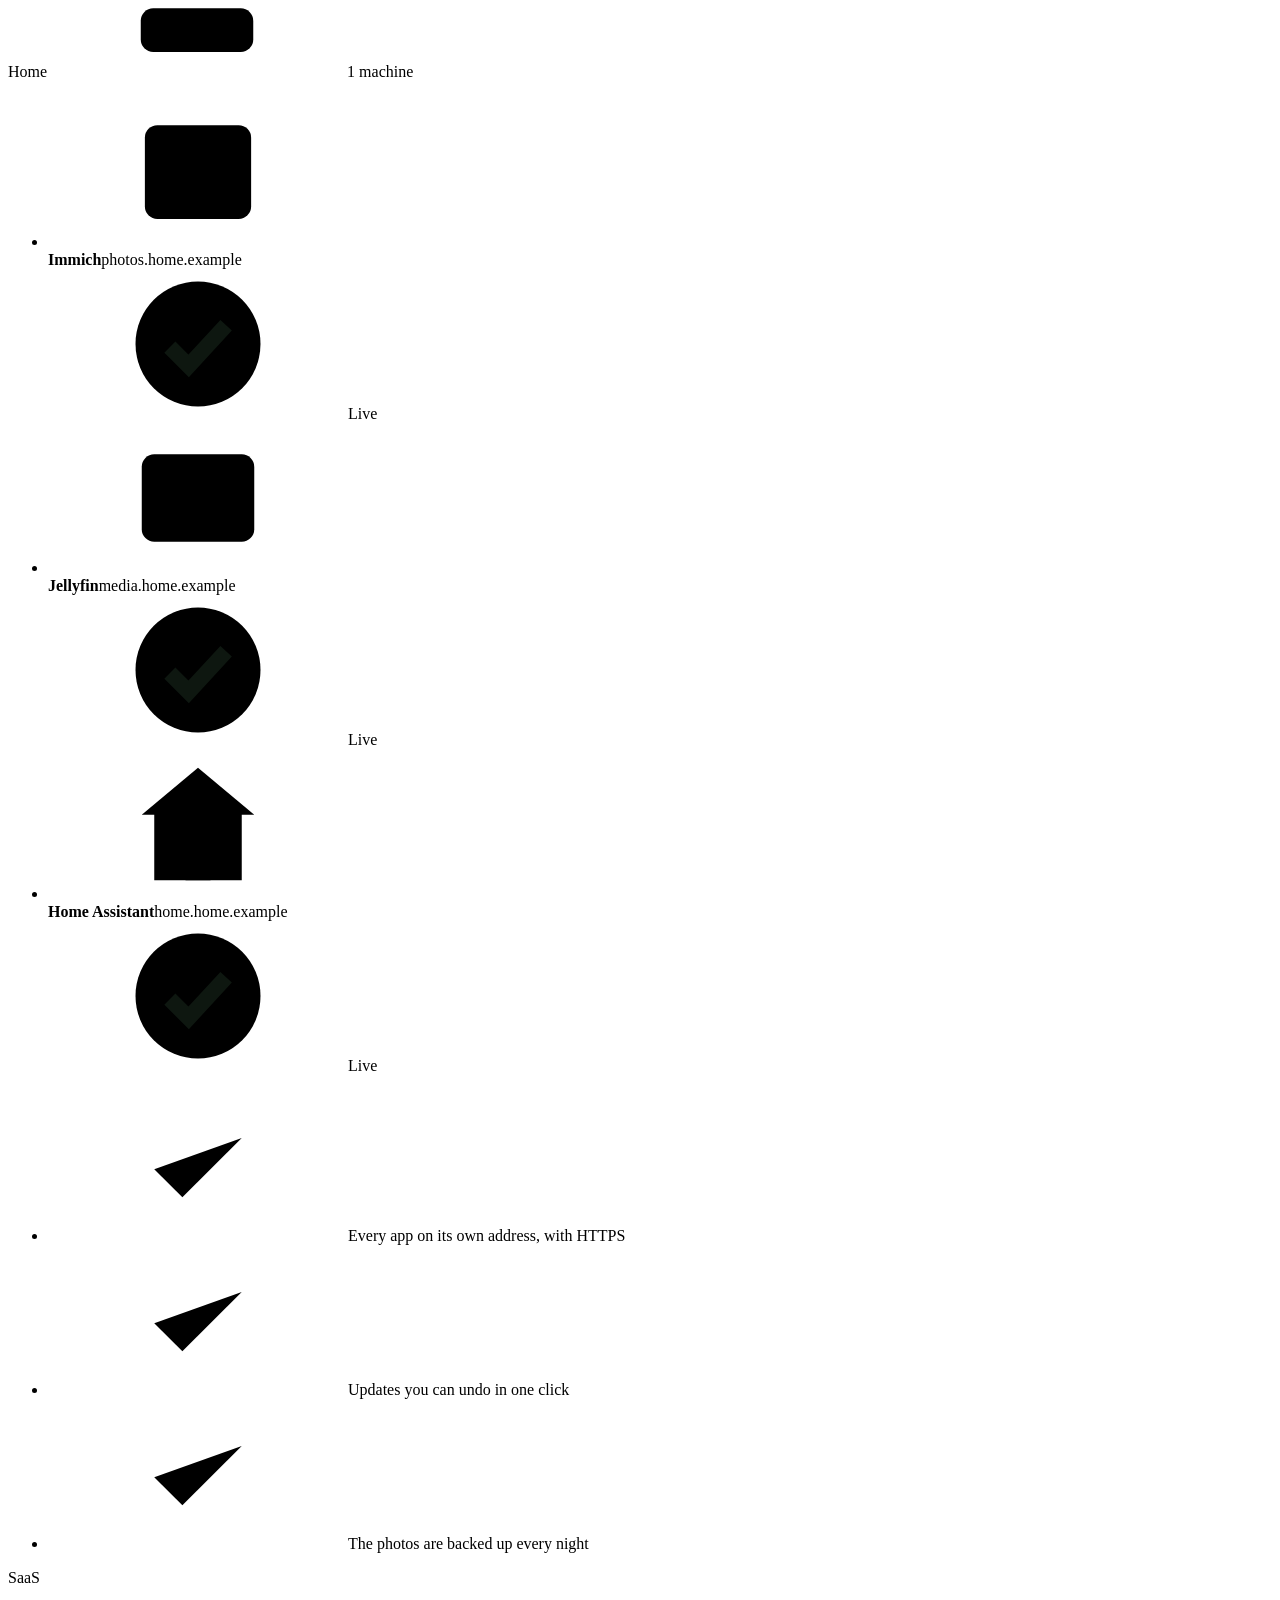
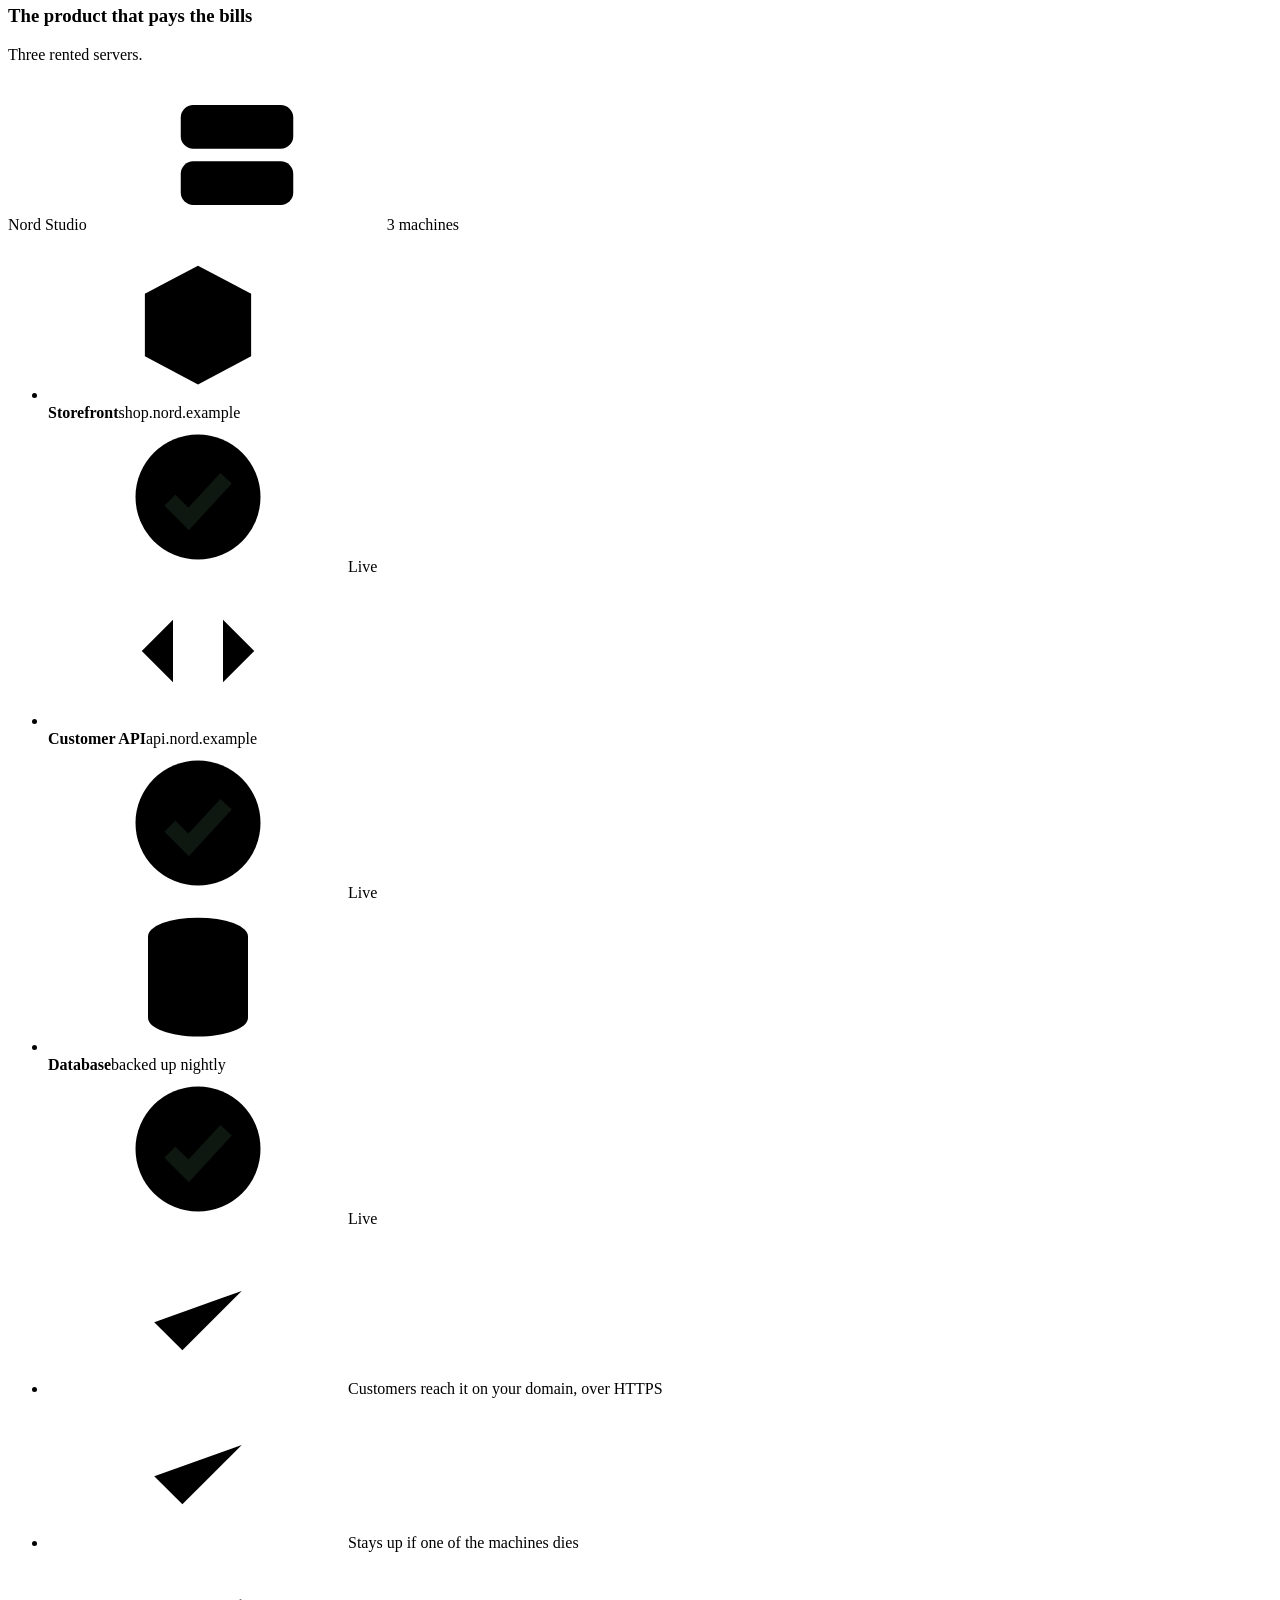
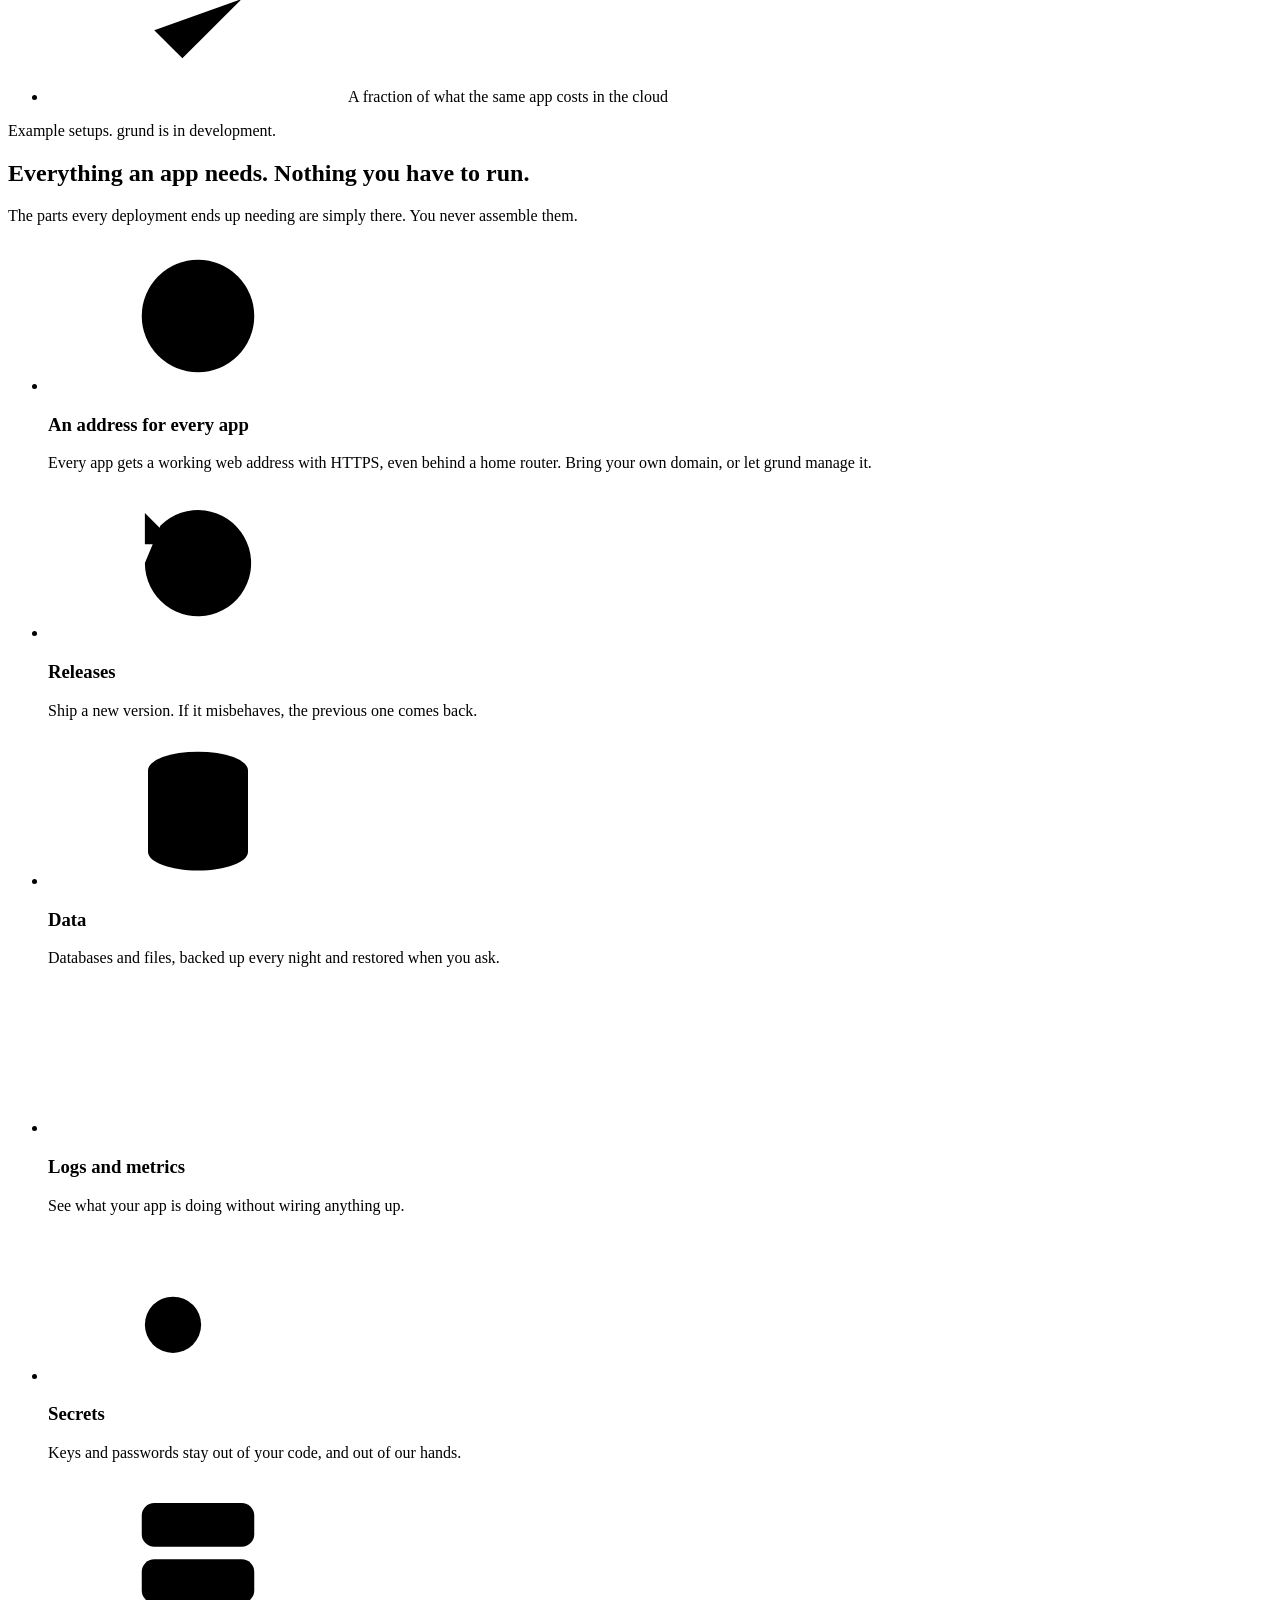
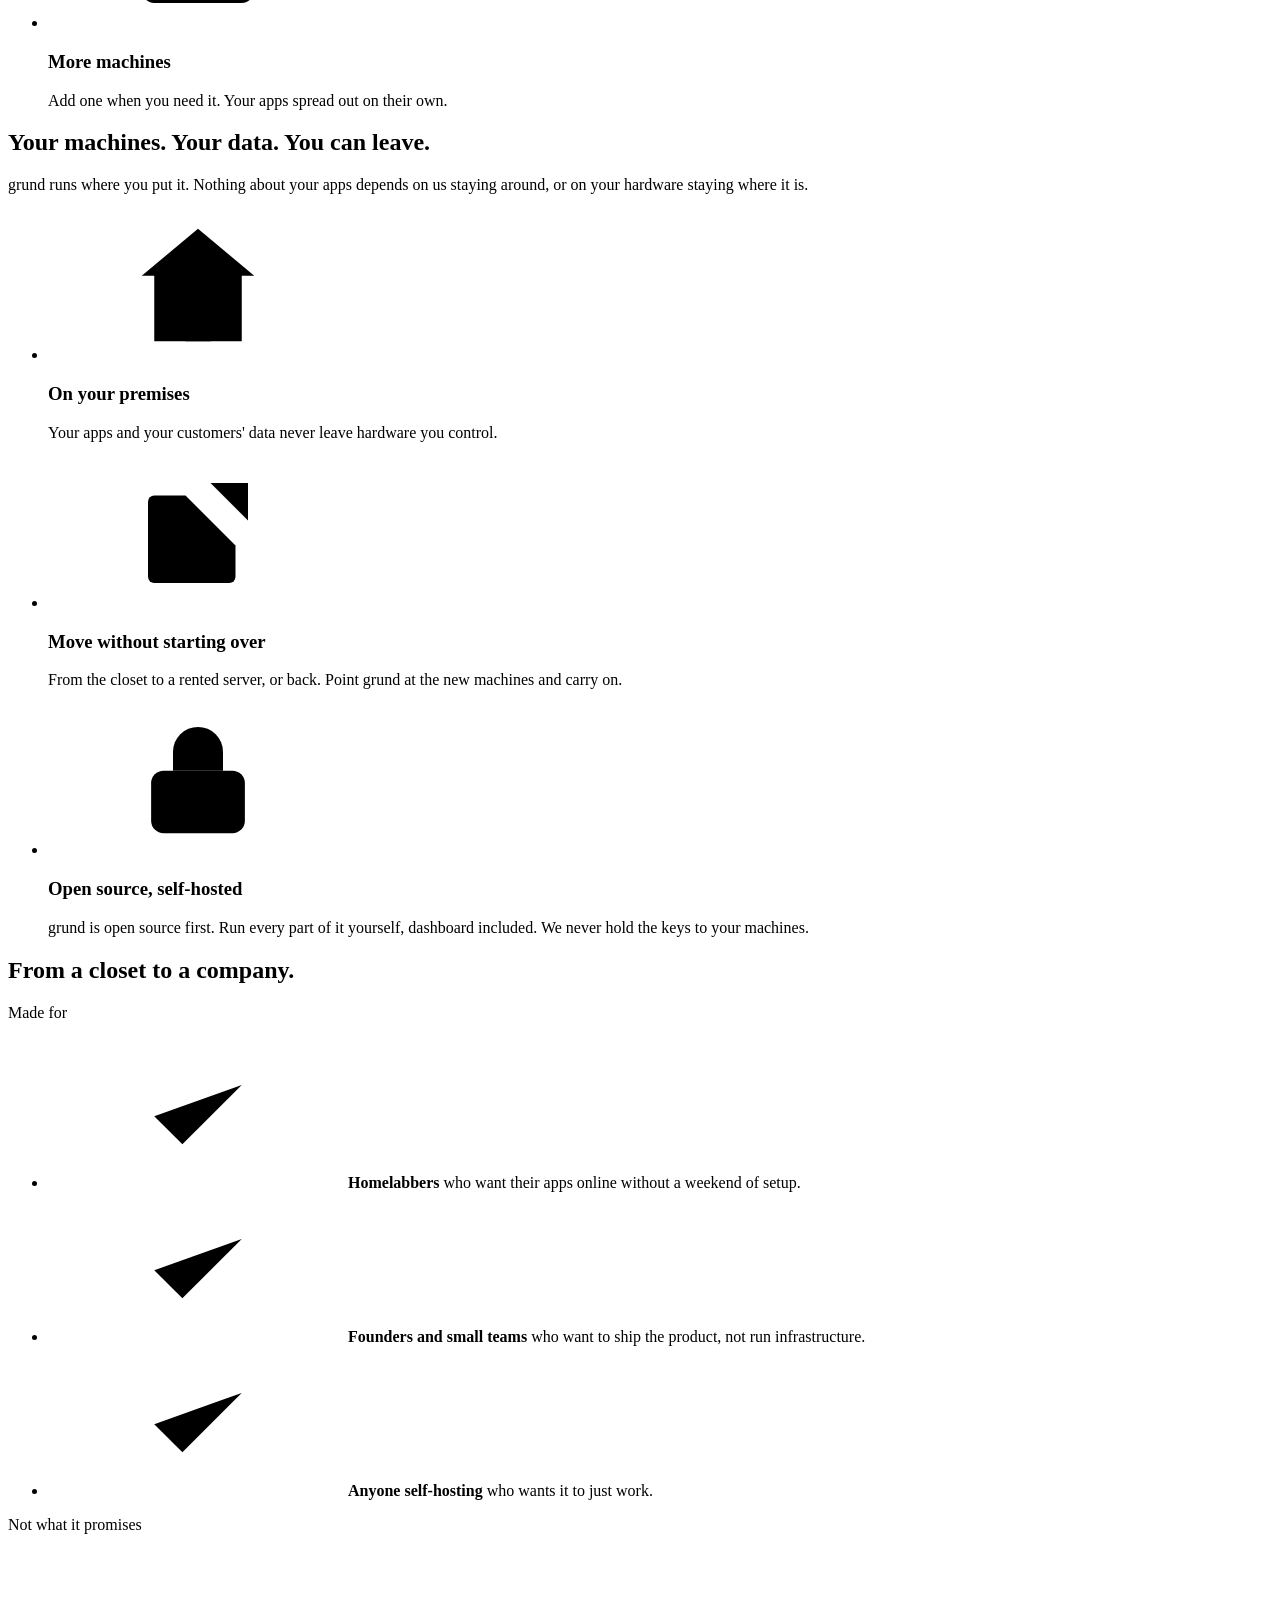
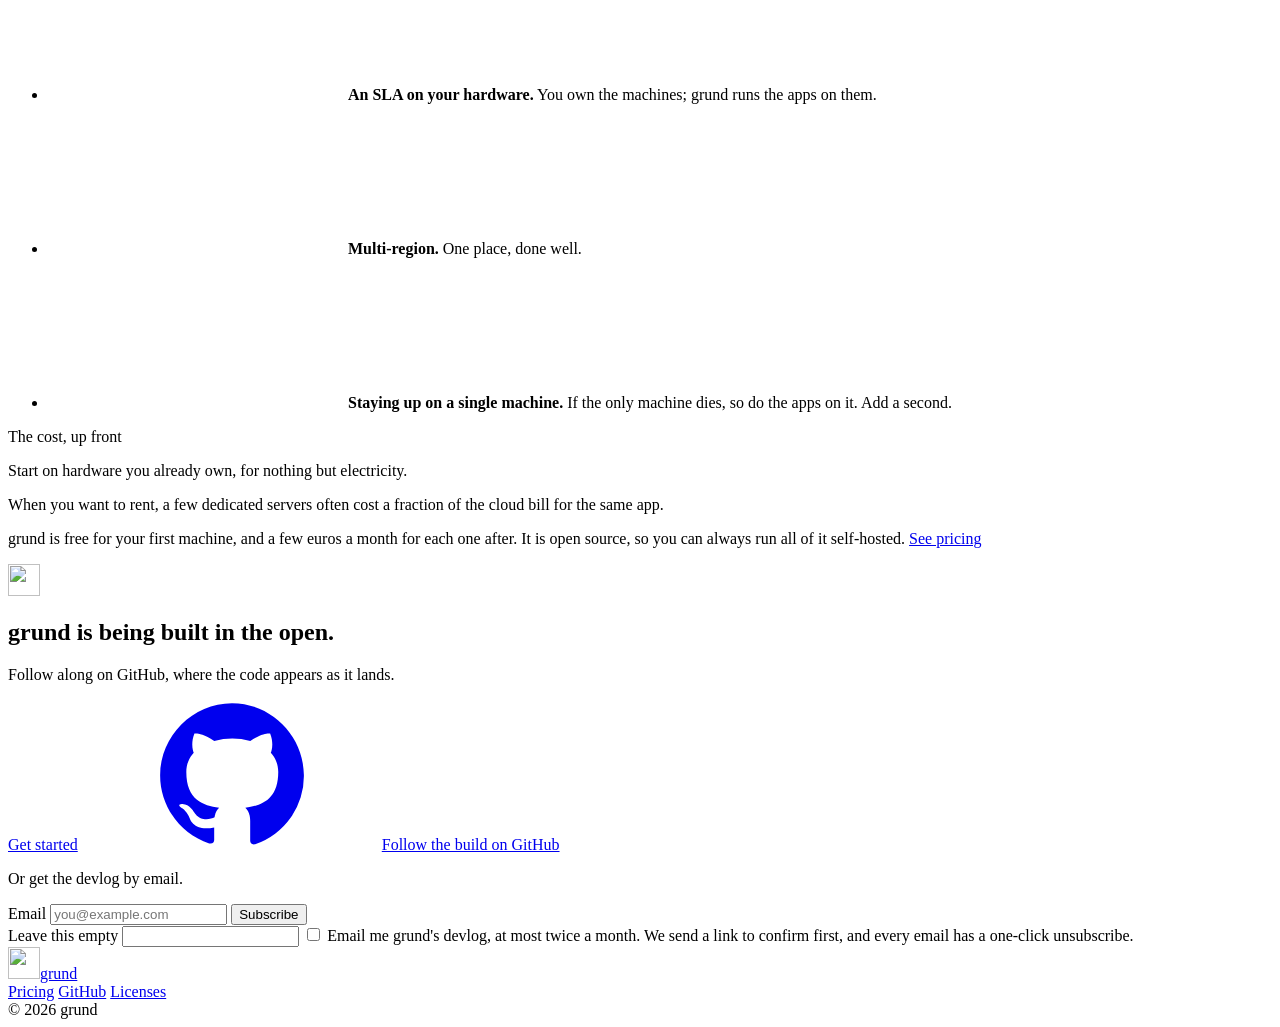
==== commit fa56f3df: "feat(install): install checksummed alpha binaries and self-host grund Replace the no-op placeholder " ====
--- a/site/index.html
+++ b/site/index.html
@@ -65,7 +65,7 @@
   <section class="hero">
     <svg class="strata" viewBox="0 0 1440 640" preserveAspectRatio="xMidYMax slice" aria-hidden="true"><defs><linearGradient id="strata-fade" x1="0" y1="0" x2="0" y2="1"><stop offset="0" stop-color="#b8dab3" stop-opacity="0"/><stop offset=".55" stop-color="#b8dab3" stop-opacity=".07"/><stop offset="1" stop-color="#b8dab3" stop-opacity=".16"/></linearGradient><radialGradient id="strata-glow" cx=".72" cy=".62" r=".55"><stop offset="0" stop-color="#b8dab3" stop-opacity=".18"/><stop offset="1" stop-color="#b8dab3" stop-opacity="0"/></radialGradient></defs><rect width="1440" height="640" fill="url(#strata-glow)"/><path d="M0 270.9 C80 270.9 80 272.5 160 272.5 C240 272.5 240 255.9 320 255.9 C400 255.9 400 254.6 480 254.6 C560 254.6 560 232.1 640 232.1 C720 232.1 720 220.4 800 220.4 C880 220.4 880 251.4 960 251.4 C1040 251.4 1040 264.7 1120 264.7 C1200 264.7 1200 262.5 1280 262.5 C1360 262.5 1360 271.7 1440 271.7" fill="none" stroke="#b8dab3" stroke-opacity="0.05" stroke-width="1"/><path d="M0 309.5 C80 309.5 80 297.1 160 297.1 C240 297.1 240 282.7 320 282.7 C400 282.7 400 279.1 480 279.1 C560 279.1 560 252.3 640 252.3 C720 252.3 720 251.4 800 251.4 C880 251.4 880 287.7 960 287.7 C1040 287.7 1040 295.9 1120 295.9 C1200 295.9 1200 293.5 1280 293.5 C1360 293.5 1360 300.7 1440 300.7" fill="none" stroke="#b8dab3" stroke-opacity="0.06" stroke-width="1"/><path d="M0 344.6 C80 344.6 80 321.3 160 321.3 C240 321.3 240 311.4 320 311.4 C400 311.4 400 303.2 480 303.2 C560 303.2 560 275.6 640 275.6 C720 275.6 720 287.6 800 287.6 C880 287.6 880 326.1 960 326.1 C1040 326.1 1040 328.3 1120 328.3 C1200 328.3 1200 326.0 1280 326.0 C1360 326.0 1360 330.4 1440 330.4" fill="none" stroke="#b8dab3" stroke-opacity="0.07" stroke-width="1"/><path d="M0 374.9 C80 374.9 80 346.6 160 346.6 C240 346.6 240 341.6 320 341.6 C400 341.6 400 327.0 480 327.0 C560 327.0 560 303.2 640 303.2 C720 303.2 720 328.8 800 328.8 C880 328.8 880 365.9 960 365.9 C1040 365.9 1040 361.7 1120 361.7 C1200 361.7 1200 359.8 1280 359.8 C1360 359.8 1360 360.7 1440 360.7" fill="none" stroke="#b8dab3" stroke-opacity="0.09" stroke-width="1"/><path d="M0 400.9 C80 400.9 80 374.5 160 374.5 C240 374.5 240 372.4 320 372.4 C400 372.4 400 351.5 480 351.5 C560 351.5 560 336.6 640 336.6 C720 336.6 720 374.4 800 374.4 C880 374.4 880 406.3 960 406.3 C1040 406.3 1040 396.2 1120 396.2 C1200 396.2 1200 394.9 1280 394.9 C1360 394.9 1360 391.6 1440 391.6" fill="none" stroke="#b8dab3" stroke-opacity="0.10" stroke-width="1"/><path d="M0 424.8 C80 424.8 80 405.8 160 405.8 C240 405.8 240 403.2 320 403.2 C400 403.2 400 378.2 480 378.2 C560 378.2 560 376.5 640 376.5 C720 376.5 720 423.4 800 423.4 C880 423.4 880 446.9 960 446.9 C1040 446.9 1040 431.7 1120 431.7 C1200 431.7 1200 431.1 1280 431.1 C1360 431.1 1360 423.1 1440 423.1" fill="none" stroke="#b8dab3" stroke-opacity="0.12" stroke-width="1"/><path d="M0 449.7 C80 449.7 80 440.3 160 440.3 C240 440.3 240 433.8 320 433.8 C400 433.8 400 408.8 480 408.8 C560 408.8 560 423.3 640 423.3 C720 423.3 720 474.6 800 474.6 C880 474.6 880 487.2 960 487.2 C1040 487.2 1040 468.3 1120 468.3 C1200 468.3 1200 468.3 1280 468.3 C1360 468.3 1360 455.2 1440 455.2" fill="none" stroke="#b8dab3" stroke-opacity="0.14" stroke-width="1"/><path d="M0 478.5 C80 478.5 80 477.1 160 477.1 C240 477.1 240 464.5 320 464.5 C400 464.5 400 445.4 480 445.4 C560 445.4 560 476.5 640 476.5 C720 476.5 720 526.6 800 526.6 C880 526.6 880 527.0 960 527.0 C1040 527.0 1040 506.0 1120 506.0 C1200 506.0 1200 506.3 1280 506.3 C1360 506.3 1360 488.1 1440 488.1" fill="none" stroke="#b8dab3" stroke-opacity="0.17" stroke-width="1"/><path d="M0 512.9 C80 512.9 80 514.9 160 514.9 C240 514.9 240 496.8 320 496.8 C400 496.8 400 489.5 480 489.5 C560 489.5 560 535.0 640 535.0 C720 535.0 720 578.1 800 578.1 C880 578.1 880 566.2 960 566.2 C1040 566.2 1040 544.9 1120 544.9 C1200 544.9 1200 545.0 1280 545.0 C1360 545.0 1360 522.0 1440 522.0 L1440 640 L0 640 Z" fill="url(#strata-fade)"/><path d="M0 512.9 C80 512.9 80 514.9 160 514.9 C240 514.9 240 496.8 320 496.8 C400 496.8 400 489.5 480 489.5 C560 489.5 560 535.0 640 535.0 C720 535.0 720 578.1 800 578.1 C880 578.1 880 566.2 960 566.2 C1040 566.2 1040 544.9 1120 544.9 C1200 544.9 1200 545.0 1280 545.0 C1360 545.0 1360 522.0 1440 522.0" fill="none" stroke="#b8dab3" stroke-opacity=".75" stroke-width="1.5"/><path d="M0 552.7 C80 552.7 80 552.8 160 552.8 C240 552.8 240 532.9 320 532.9 C400 532.9 400 542.0 480 542.0 C560 542.0 560 597.0 640 597.0 C720 597.0 720 627.8 800 627.8 C880 627.8 880 605.1 960 605.1 C1040 605.1 1040 585.2 1120 585.2 C1200 585.2 1200 584.5 1280 584.5 C1360 584.5 1360 557.1 1440 557.1" fill="none" stroke="#b8dab3" stroke-opacity="0.22" stroke-width="1"/><path d="M0 596.6 C80 596.6 80 591.0 160 591.0 C240 591.0 240 575.2 320 575.2 C400 575.2 400 602.6 480 602.6 C560 602.6 560 660.2 640 660.2 C720 660.2 720 675.2 800 675.2 C880 675.2 880 643.9 960 643.9 C1040 643.9 1040 626.8 1120 626.8 C1200 626.8 1200 624.7 1280 624.7 C1360 624.7 1360 593.6 1440 593.6" fill="none" stroke="#b8dab3" stroke-opacity="0.24" stroke-width="1"/><path d="M0 642.2 C80 642.2 80 630.7 160 630.7 C240 630.7 240 626.0 320 626.0 C400 626.0 400 670.1 480 670.1 C560 670.1 560 722.5 640 722.5 C720 722.5 720 719.7 800 719.7 C880 719.7 880 683.3 960 683.3 C1040 683.3 1040 669.9 1120 669.9 C1200 669.9 1200 665.8 1280 665.8 C1360 665.8 1360 632.0 1440 632.0" fill="none" stroke="#b8dab3" stroke-opacity="0.27" stroke-width="1"/><path d="M0 688.2 C80 688.2 80 674.7 160 674.7 C240 674.7 240 686.4 320 686.4 C400 686.4 400 741.9 480 741.9 C560 741.9 560 781.6 640 781.6 C720 781.6 720 761.6 800 761.6 C880 761.6 880 723.7 960 723.7 C1040 723.7 1040 714.4 1120 714.4 C1200 714.4 1200 707.7 1280 707.7 C1360 707.7 1360 672.4 1440 672.4" fill="none" stroke="#b8dab3" stroke-opacity="0.30" stroke-width="1"/><path d="M0 734.4 C80 734.4 80 725.8 160 725.8 C240 725.8 240 756.1 320 756.1 C400 756.1 400 814.9 480 814.9 C560 814.9 560 836.1 640 836.1 C720 836.1 720 801.6 800 801.6 C880 801.6 880 765.7 960 765.7 C1040 765.7 1040 760.5 1120 760.5 C1200 760.5 1200 750.9 1280 750.9 C1360 750.9 1360 715.4 1440 715.4" fill="none" stroke="#b8dab3" stroke-opacity="0.33" stroke-width="1"/></svg>
     <div class="wrap hero-inner">
-      <p class="pill"><span class="dot"></span> In development. Not yet available.</p>
+      <p class="pill"><span class="dot"></span> Alpha. In development; expect changes.</p>
       <h1>From zero to production, on your own&nbsp;premises.</h1>
       <p class="lede">Bring a machine, deploy your app, and it's live for your customers. No infrastructure to learn, no platform team to hire. grund handles the rest, from a homelab in the closet to a SaaS that pays the bills.</p>
       <div class="actions">
@@ -73,8 +73,8 @@
         <a class="button ghost" href="https://github.com/grund-run"><svg class="icon" aria-hidden="true"><use href="#i-github"/></svg>Follow the build</a>
       </div>
       <div class="install">
-        <code><span class="prompt">$</span> curl -fsSL grund.sh/install | sh -s -- --domain app.example.com</code>
-        <p>One command, run in your app's directory: grund installs itself and your app goes live. Not available yet; today it prints a notice and changes nothing. <a href="/install.sh">Read the script</a>.</p>
+        <code><span class="prompt">$</span> curl -fsSL https://grund.sh/install | sh</code>
+        <p>Install the alpha CLI, then run <code>grund login</code> to sign in. For your own dashboard, run the reviewed script as root with <code>--domain grund.example.com</code>; it needs Linux, Docker Compose and a name pointing at the machine. It does not deploy an app. <a href="/install.sh">Read the script first</a>.</p>
       </div>
     </div>
   </section>
@@ -115,12 +115,12 @@
           <div class="level-copy">
             <span class="num">2</span>
             <h3>Install grund.</h3>
-            <p>One command turns the machine into a place your apps can live. Nothing else to set up.</p>
+            <p>Install the alpha CLI and sign in to the hosted dashboard, or run your own. Add your machine from its Machines page.</p>
           </div>
           <div class="level-visual">
             <div class="shell">
-              <p><span class="prompt">$</span> curl -fsSL grund.sh/install | sh</p>
-              <p class="ok-line">✓ nuc is ready for apps</p>
+              <p><span class="prompt">$</span> curl -fsSL https://grund.sh/install | sh</p>
+              <p><span class="prompt">$</span> grund login</p>
             </div>
           </div>
         </li>
@@ -144,7 +144,7 @@
         <svg class="icon" aria-hidden="true"><use href="#i-plus"/></svg>
         <p><strong>Outgrow one machine?</strong> Add another with <code>grund add server</code> and your apps spread across both. Nothing to redeploy, nothing to reconfigure.</p>
       </div>
-      <p class="note">Commands are illustrative. grund is in development and its interface may change.</p>
+      <p class="note">Deployment examples are illustrative. The installer downloads the current alpha; its interface may change.</p>
     </div>
   </section>
 
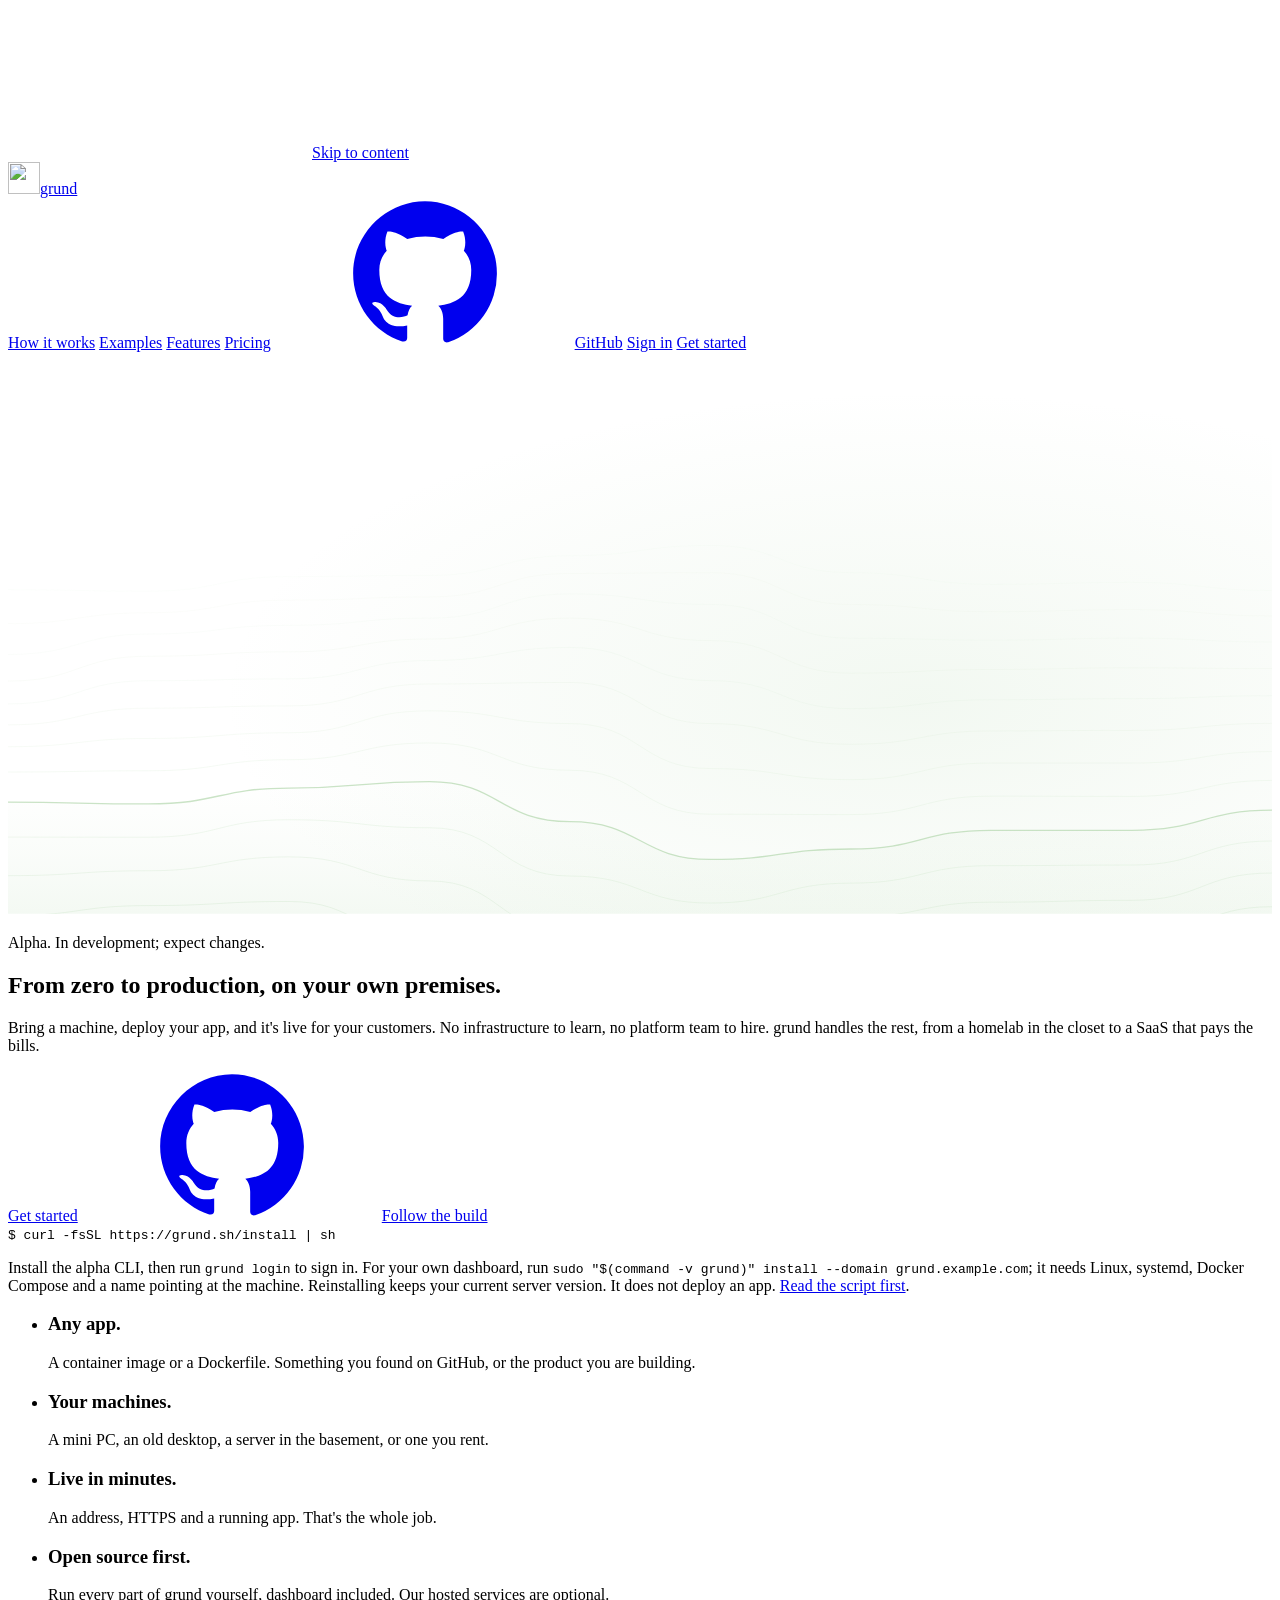
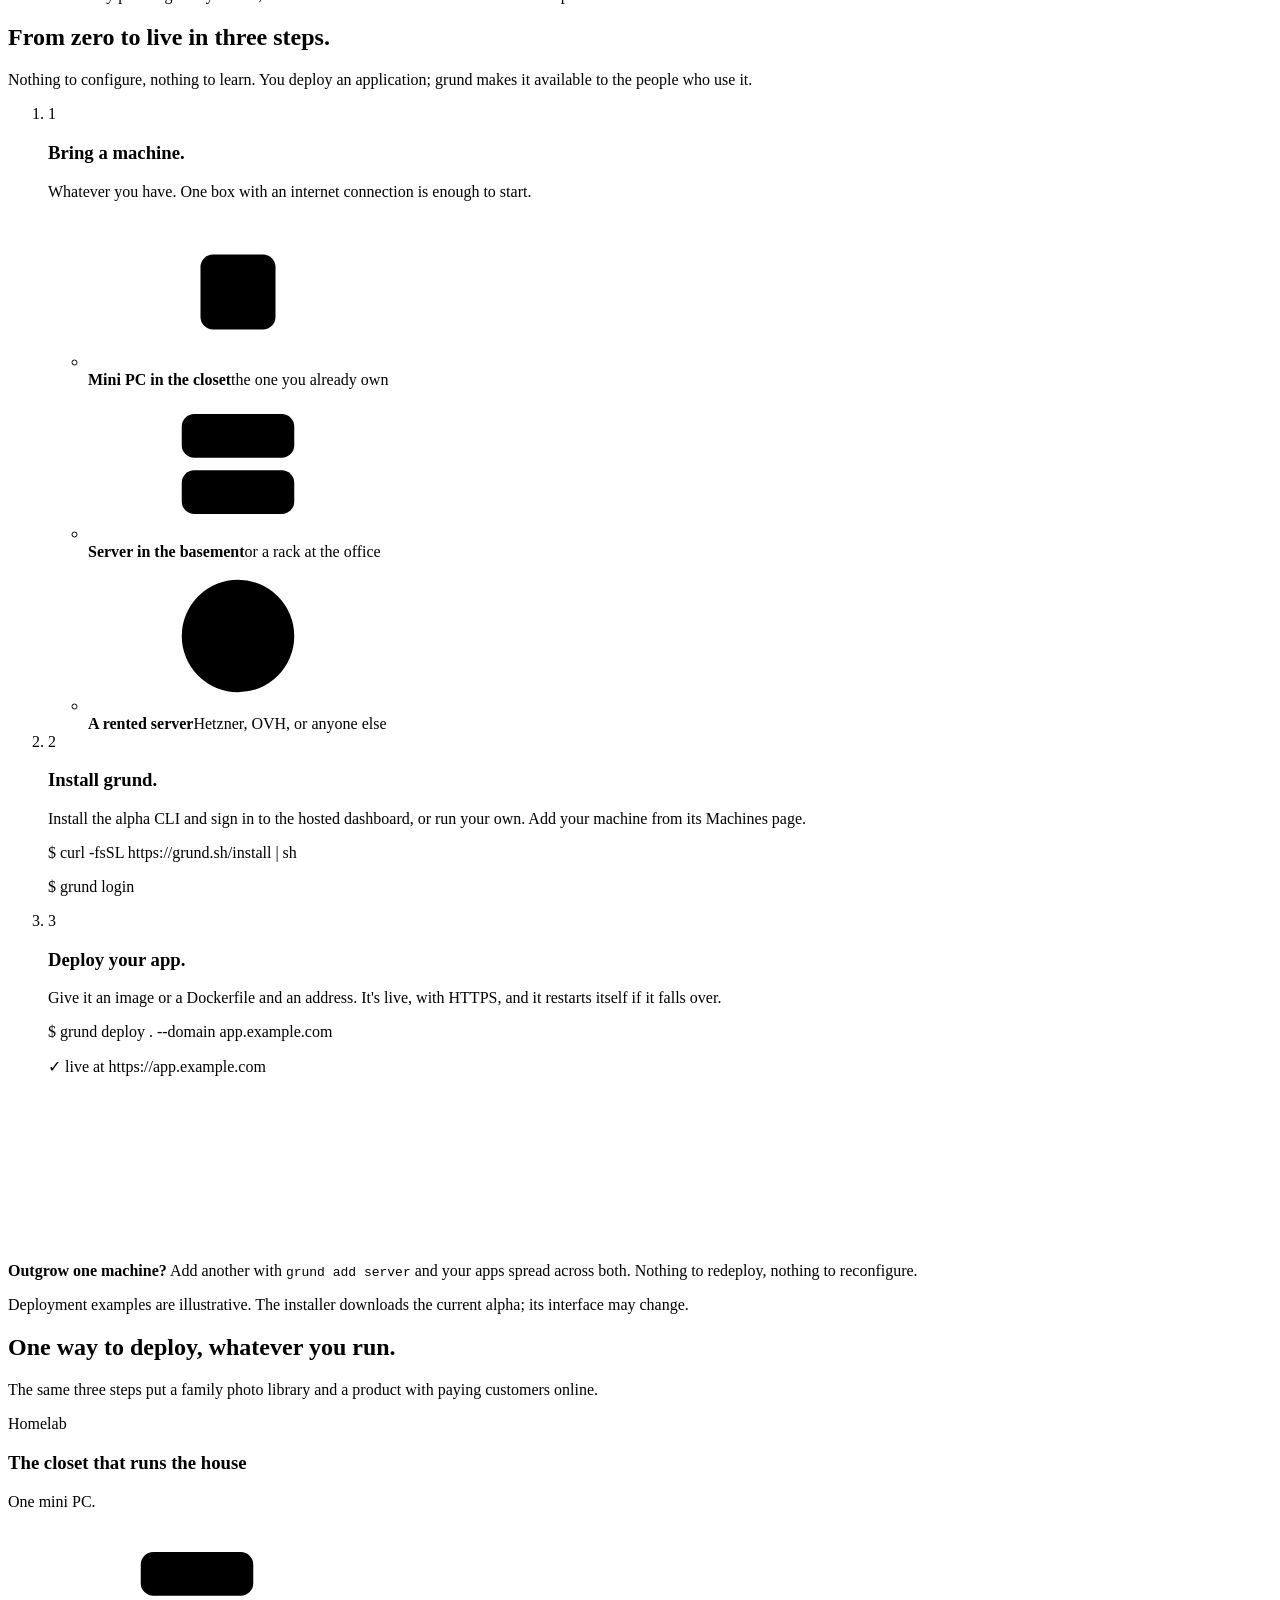
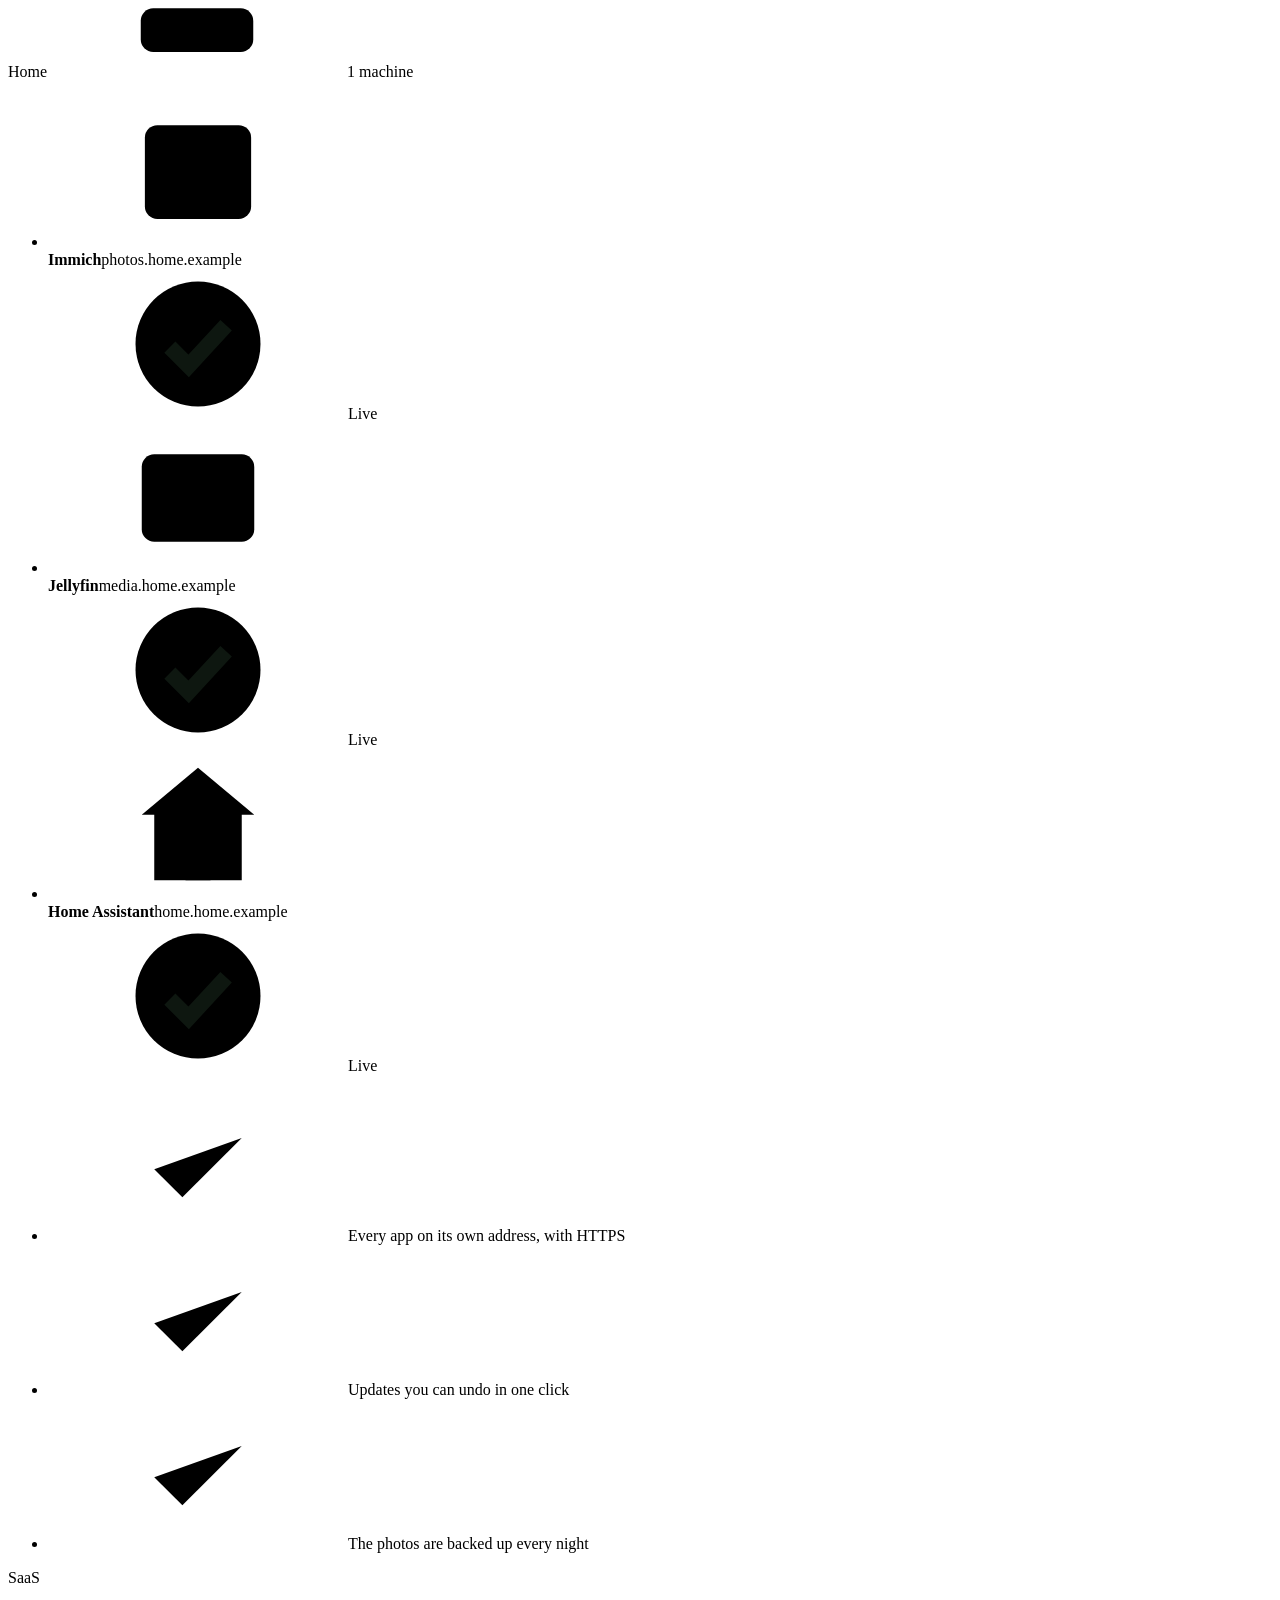
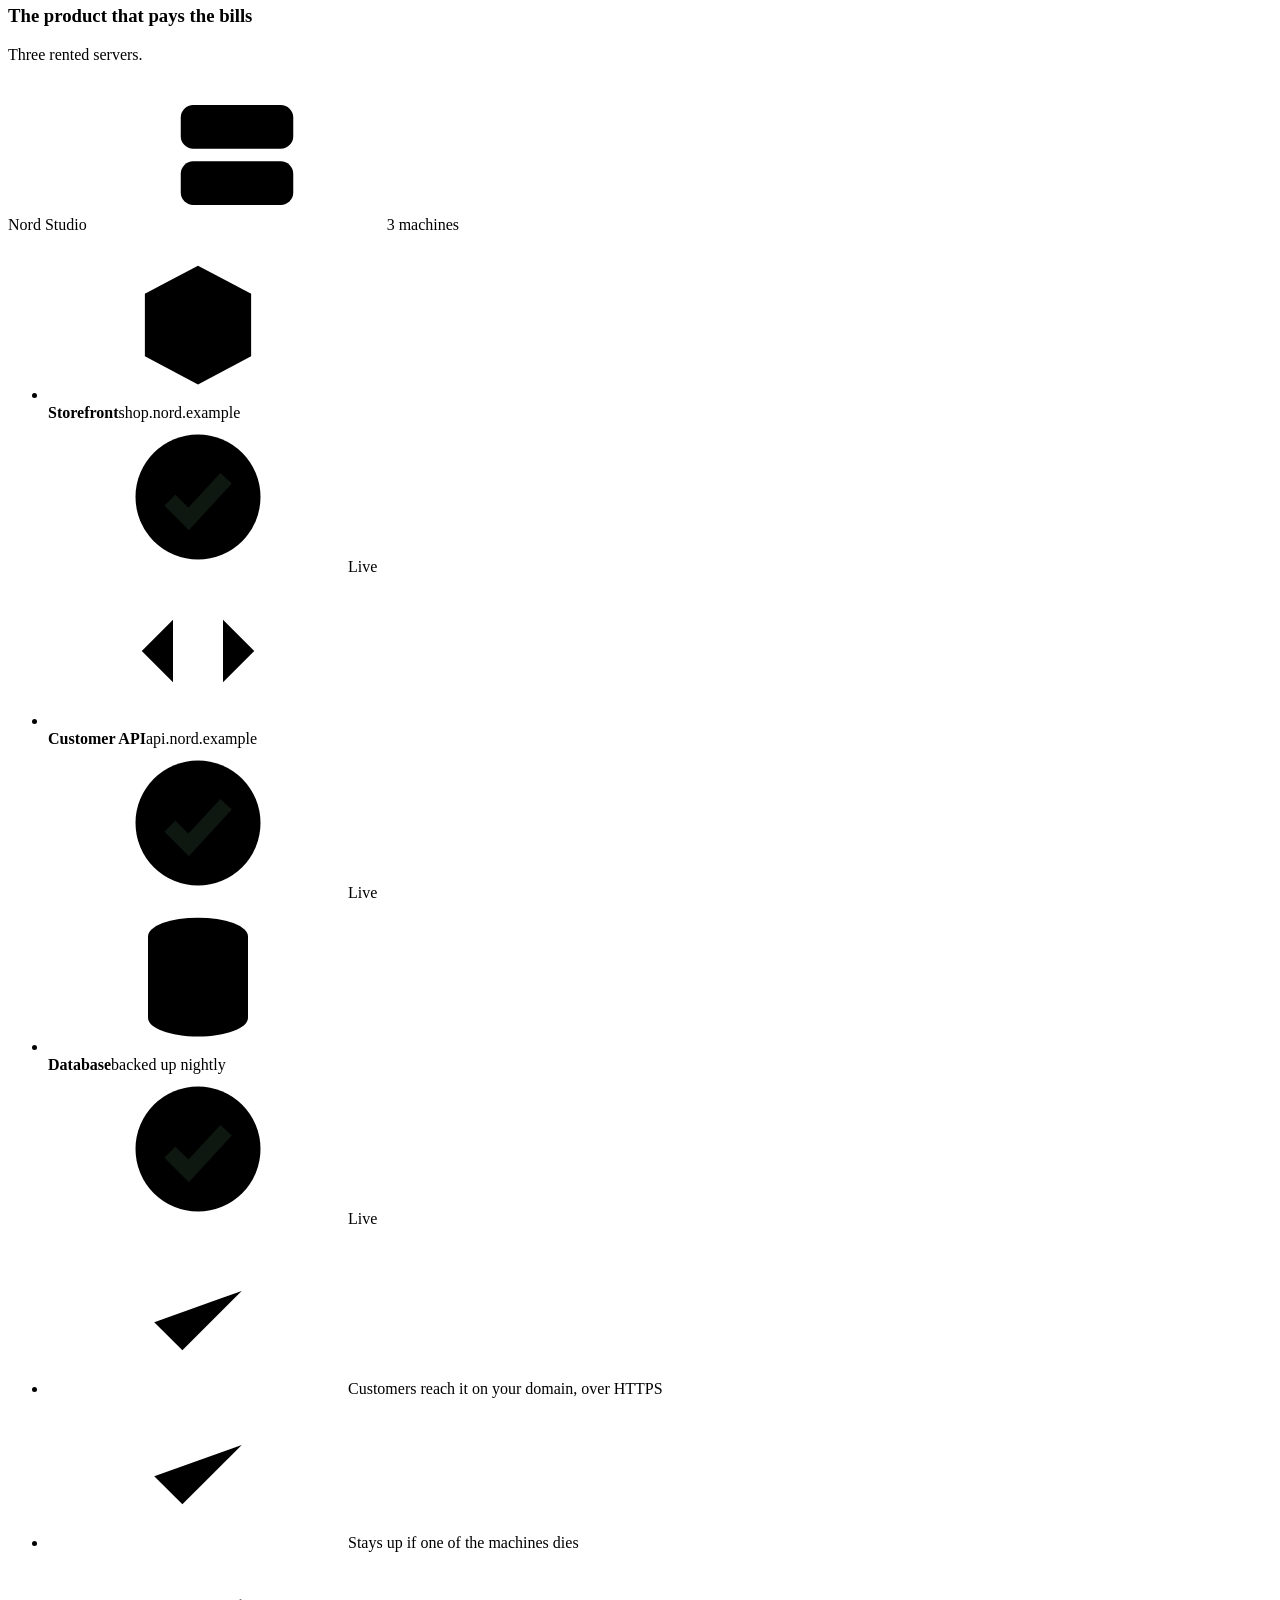
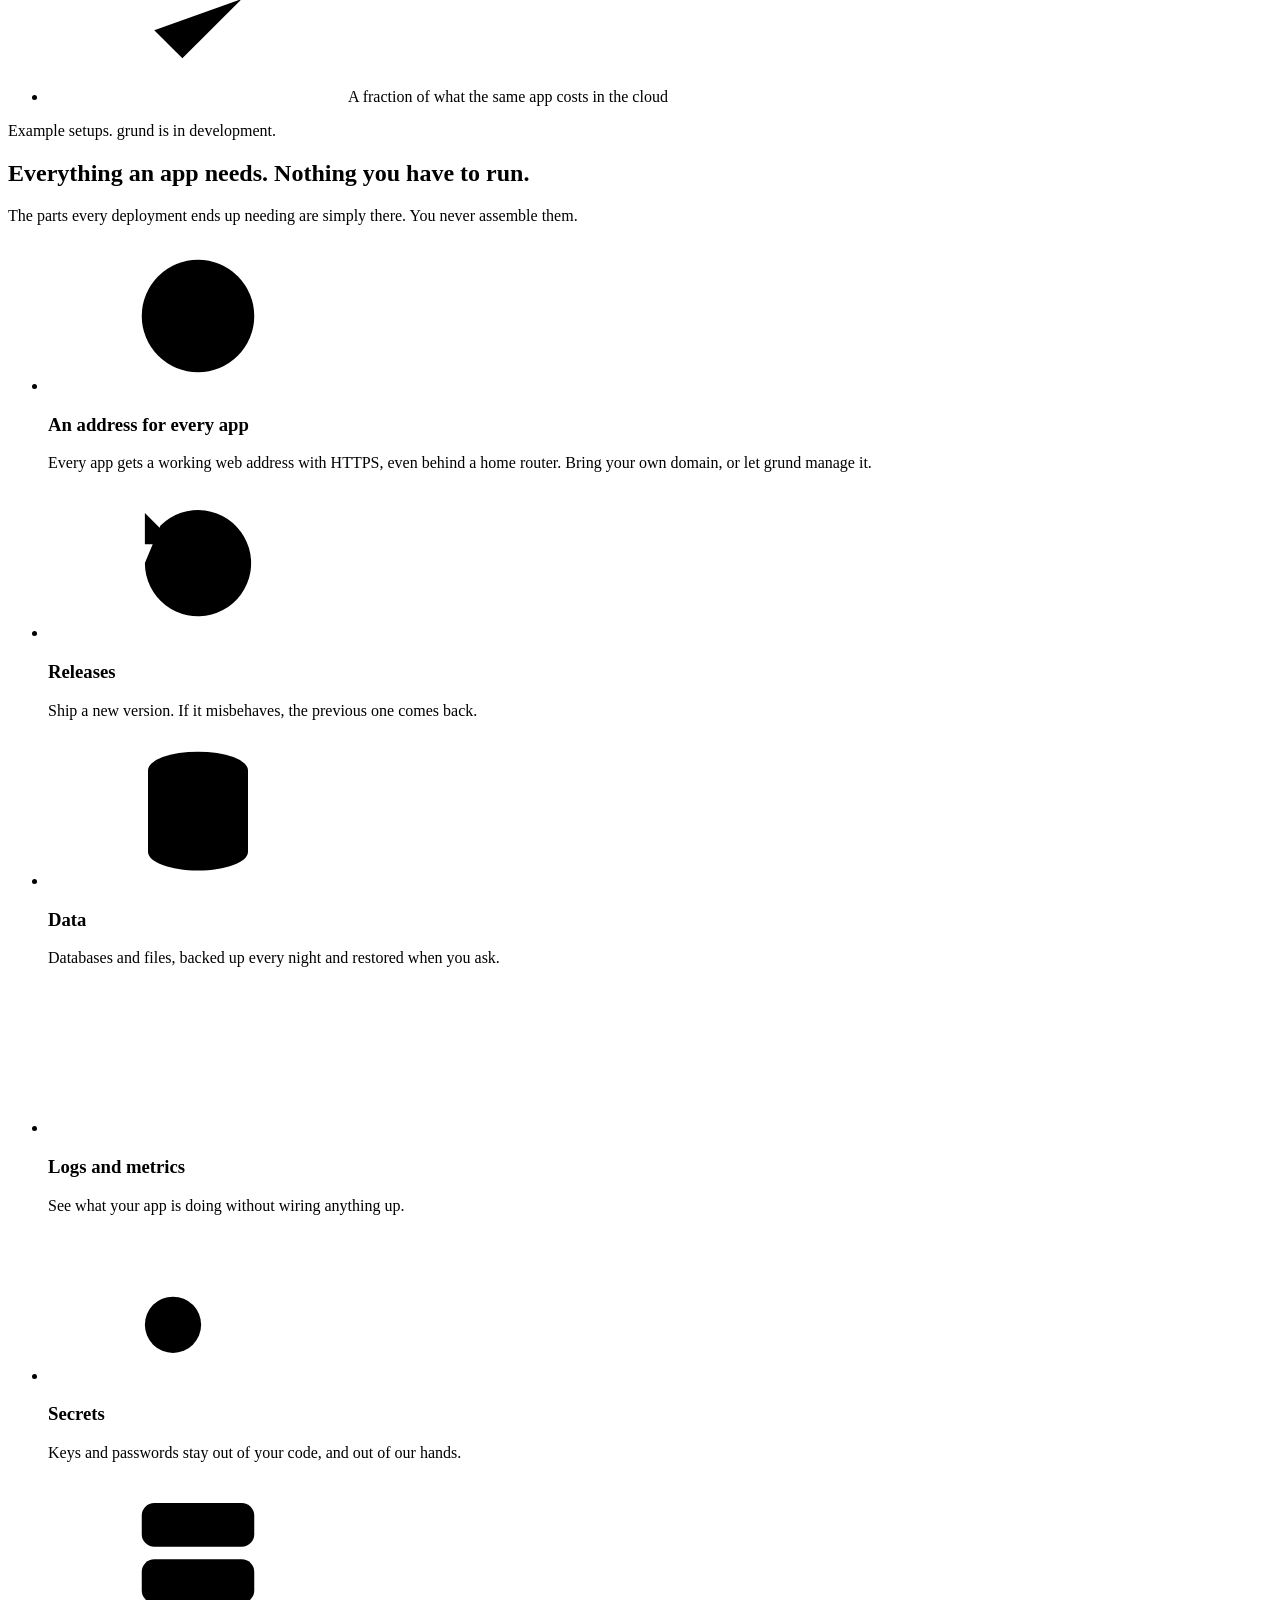
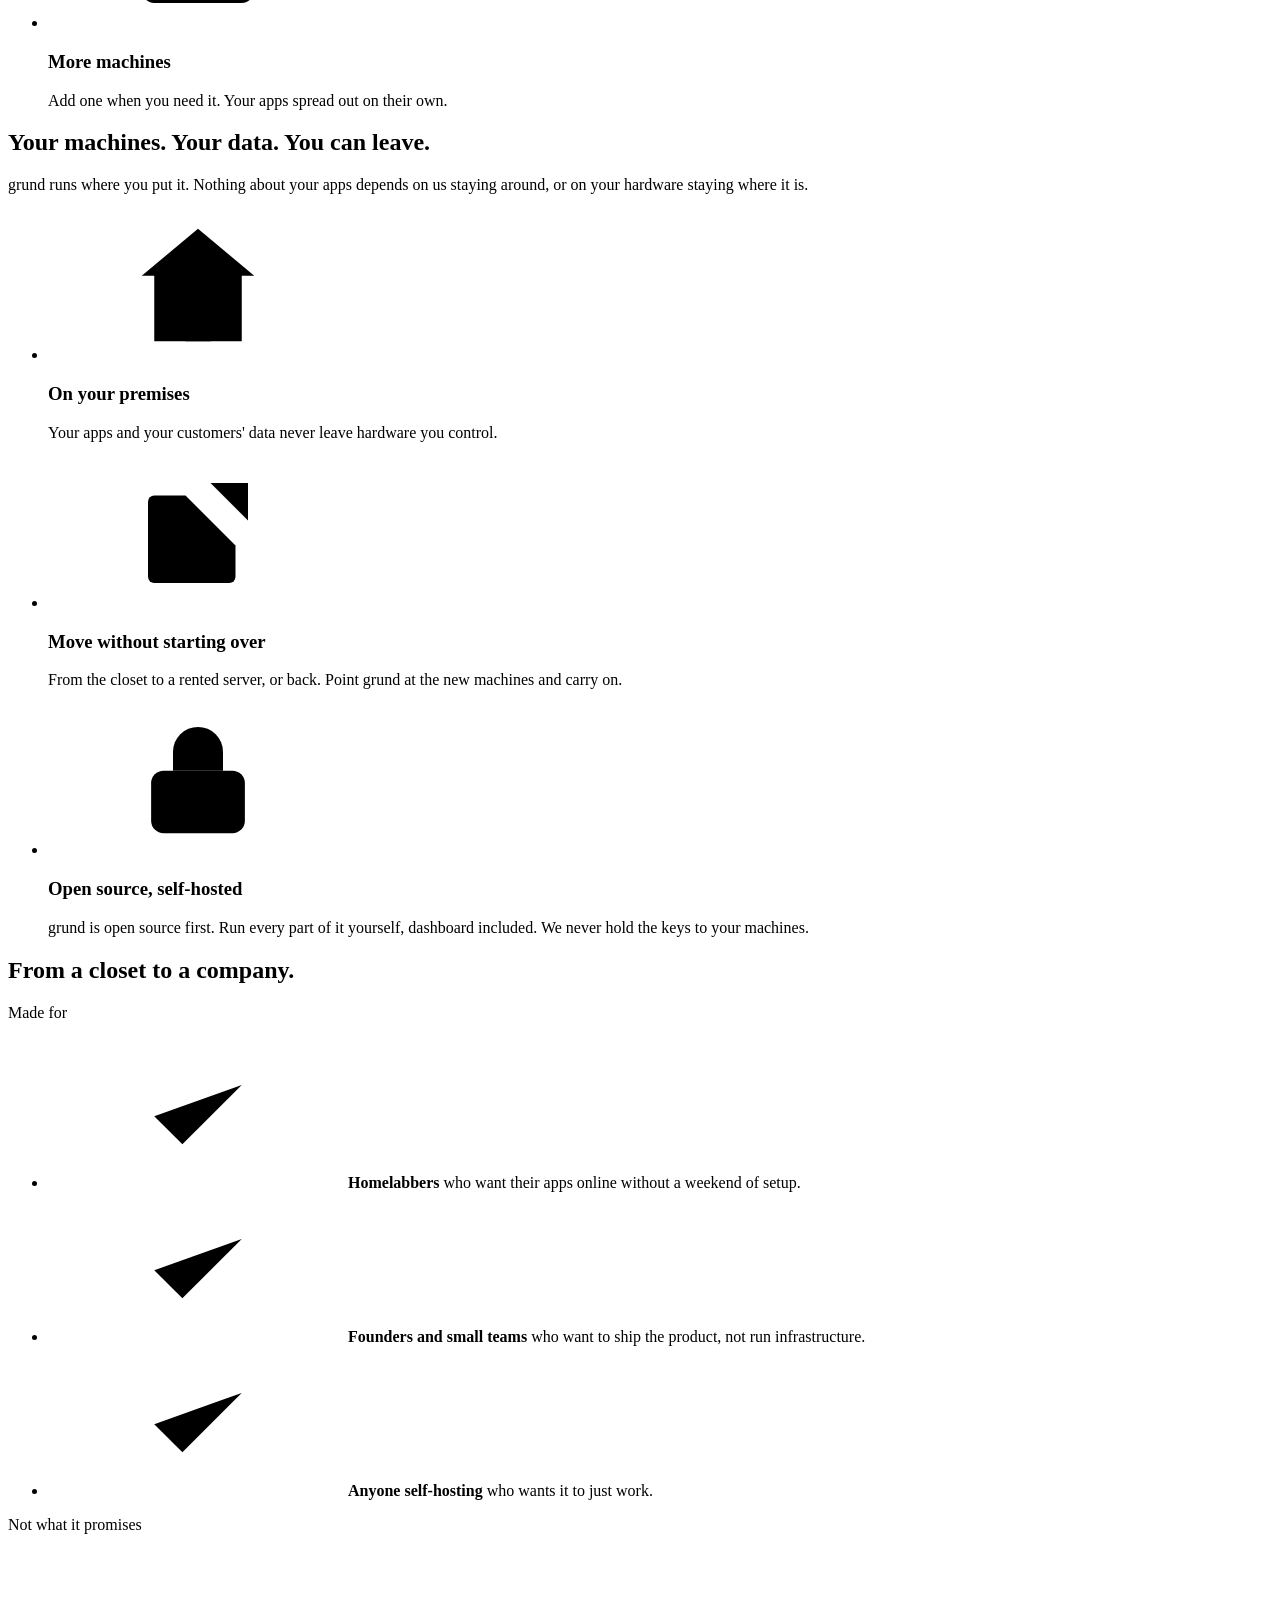
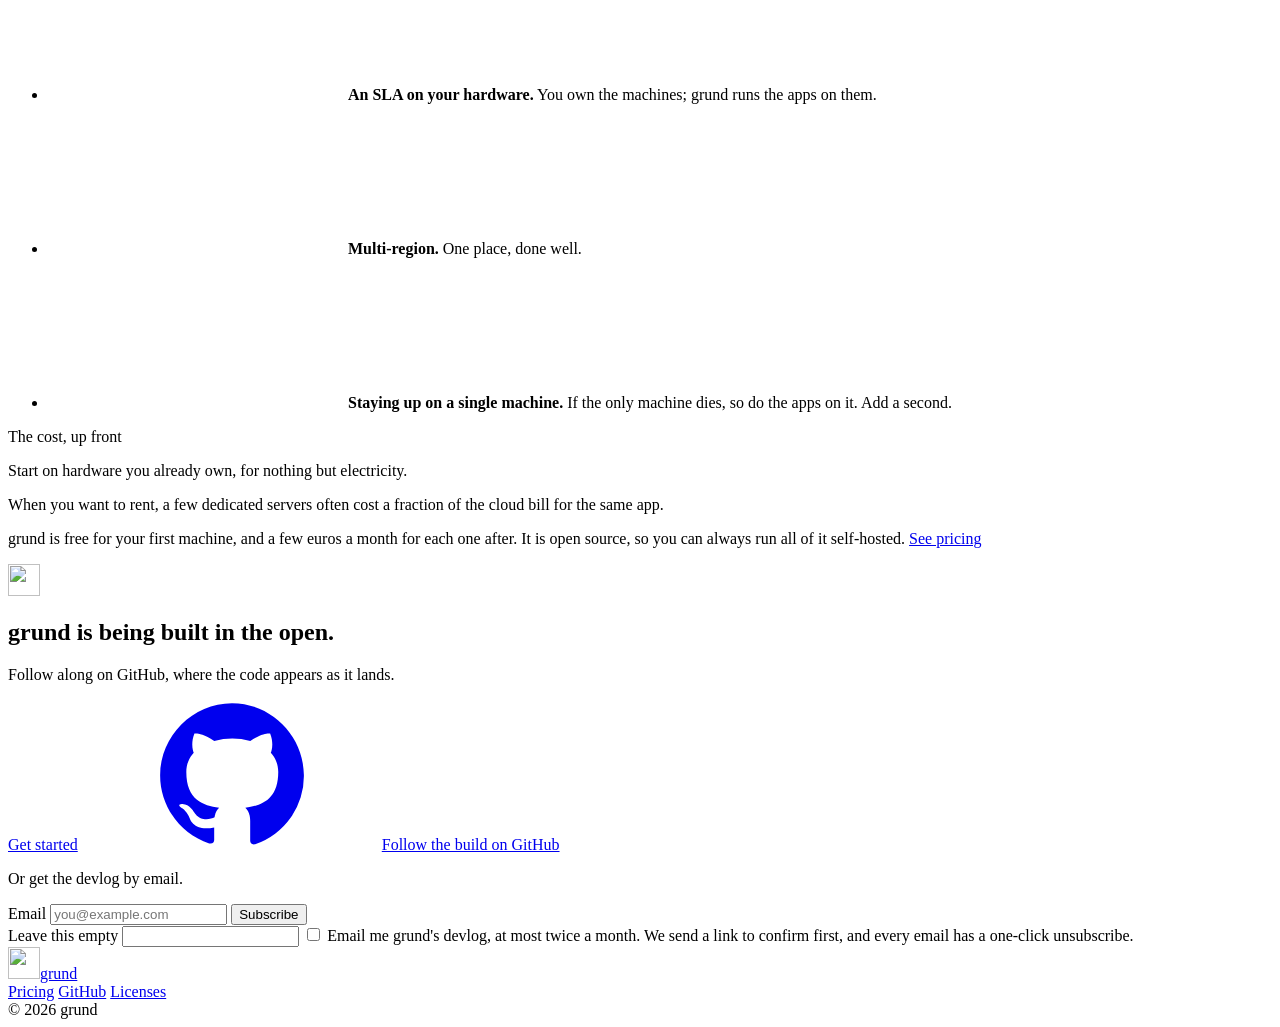
==== commit 7291c620: "feat: delegate machine installation to the verified grund CLI Keep the website shell responsible for" ====
--- a/site/index.html
+++ b/site/index.html
@@ -74,7 +74,7 @@
       </div>
       <div class="install">
         <code><span class="prompt">$</span> curl -fsSL https://grund.sh/install | sh</code>
-        <p>Install the alpha CLI, then run <code>grund login</code> to sign in. For your own dashboard, run the reviewed script as root with <code>--domain grund.example.com</code>; it needs Linux, Docker Compose and a name pointing at the machine. It does not deploy an app. <a href="/install.sh">Read the script first</a>.</p>
+        <p>Install the alpha CLI, then run <code>grund login</code> to sign in. For your own dashboard, run <code>sudo "$(command -v grund)" install --domain grund.example.com</code>; it needs Linux, systemd, Docker Compose and a name pointing at the machine. Reinstalling keeps your current server version. It does not deploy an app. <a href="/install.sh">Read the script first</a>.</p>
       </div>
     </div>
   </section>
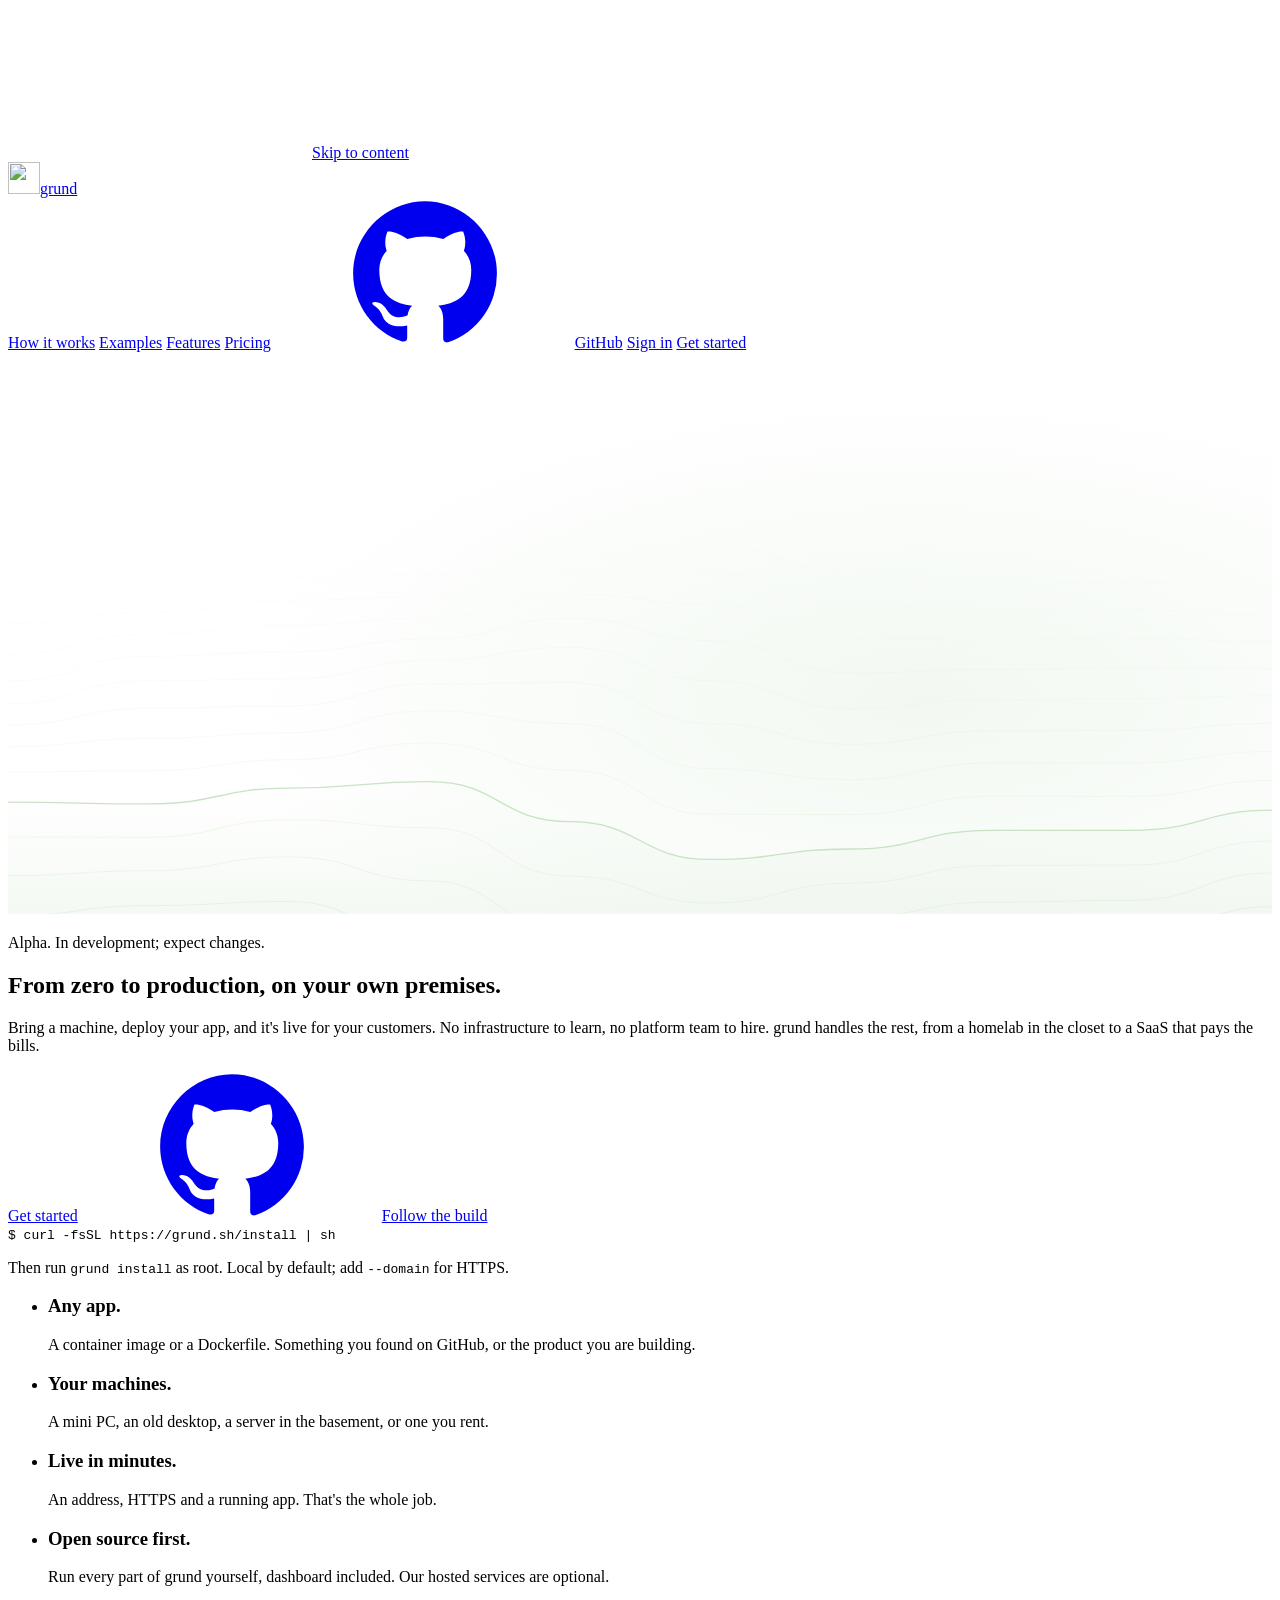
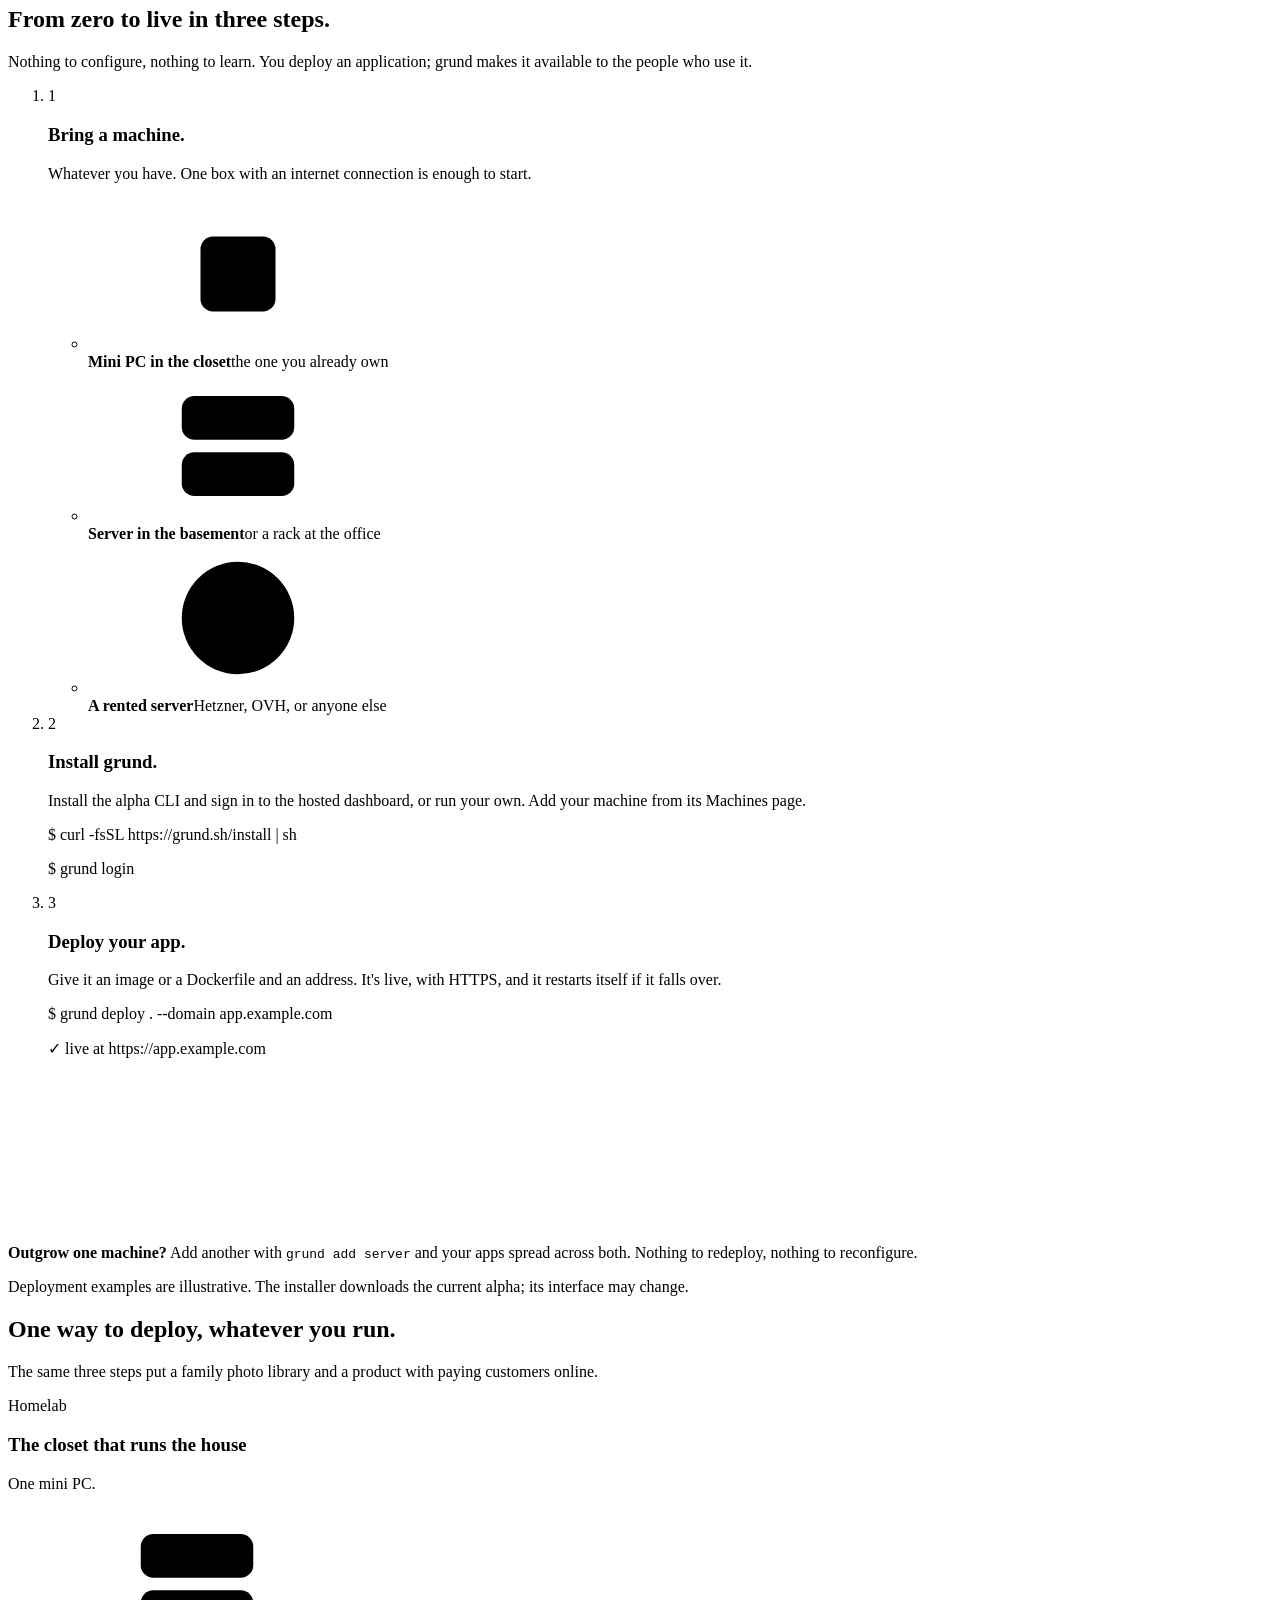
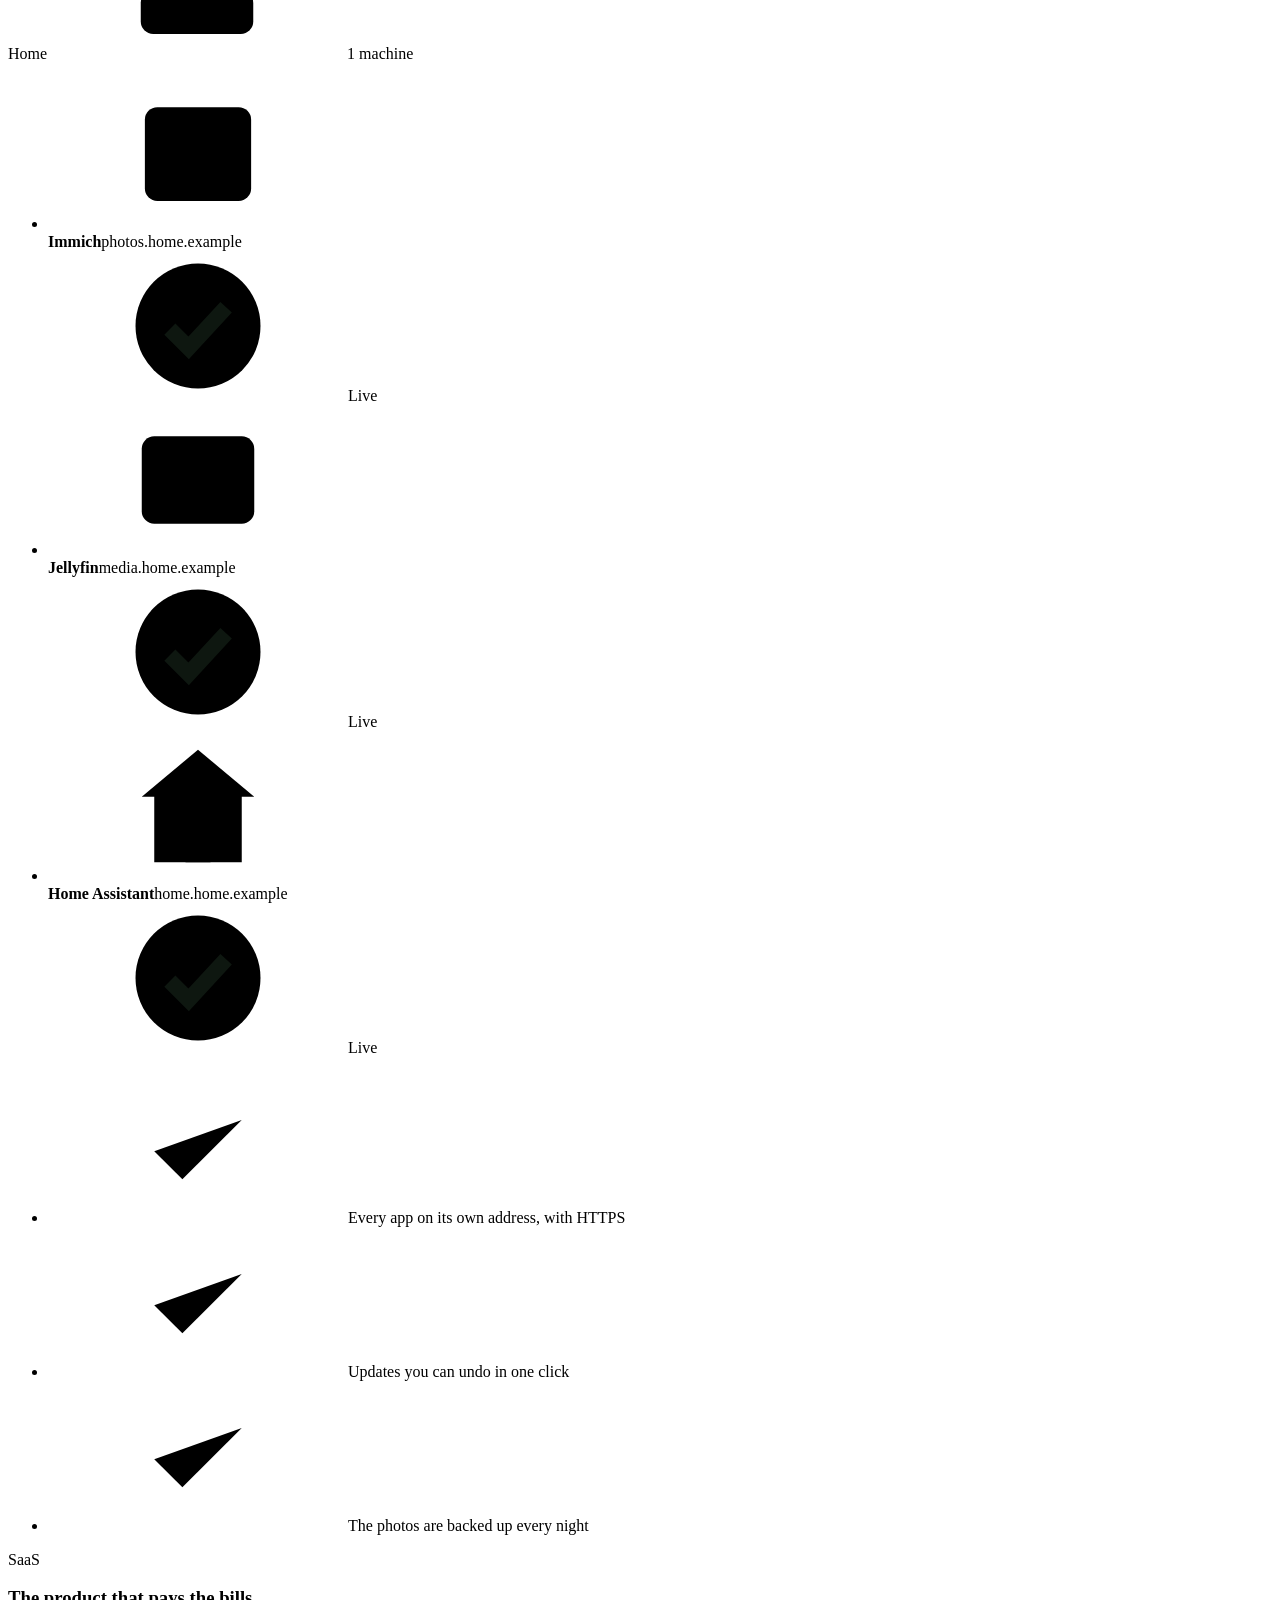
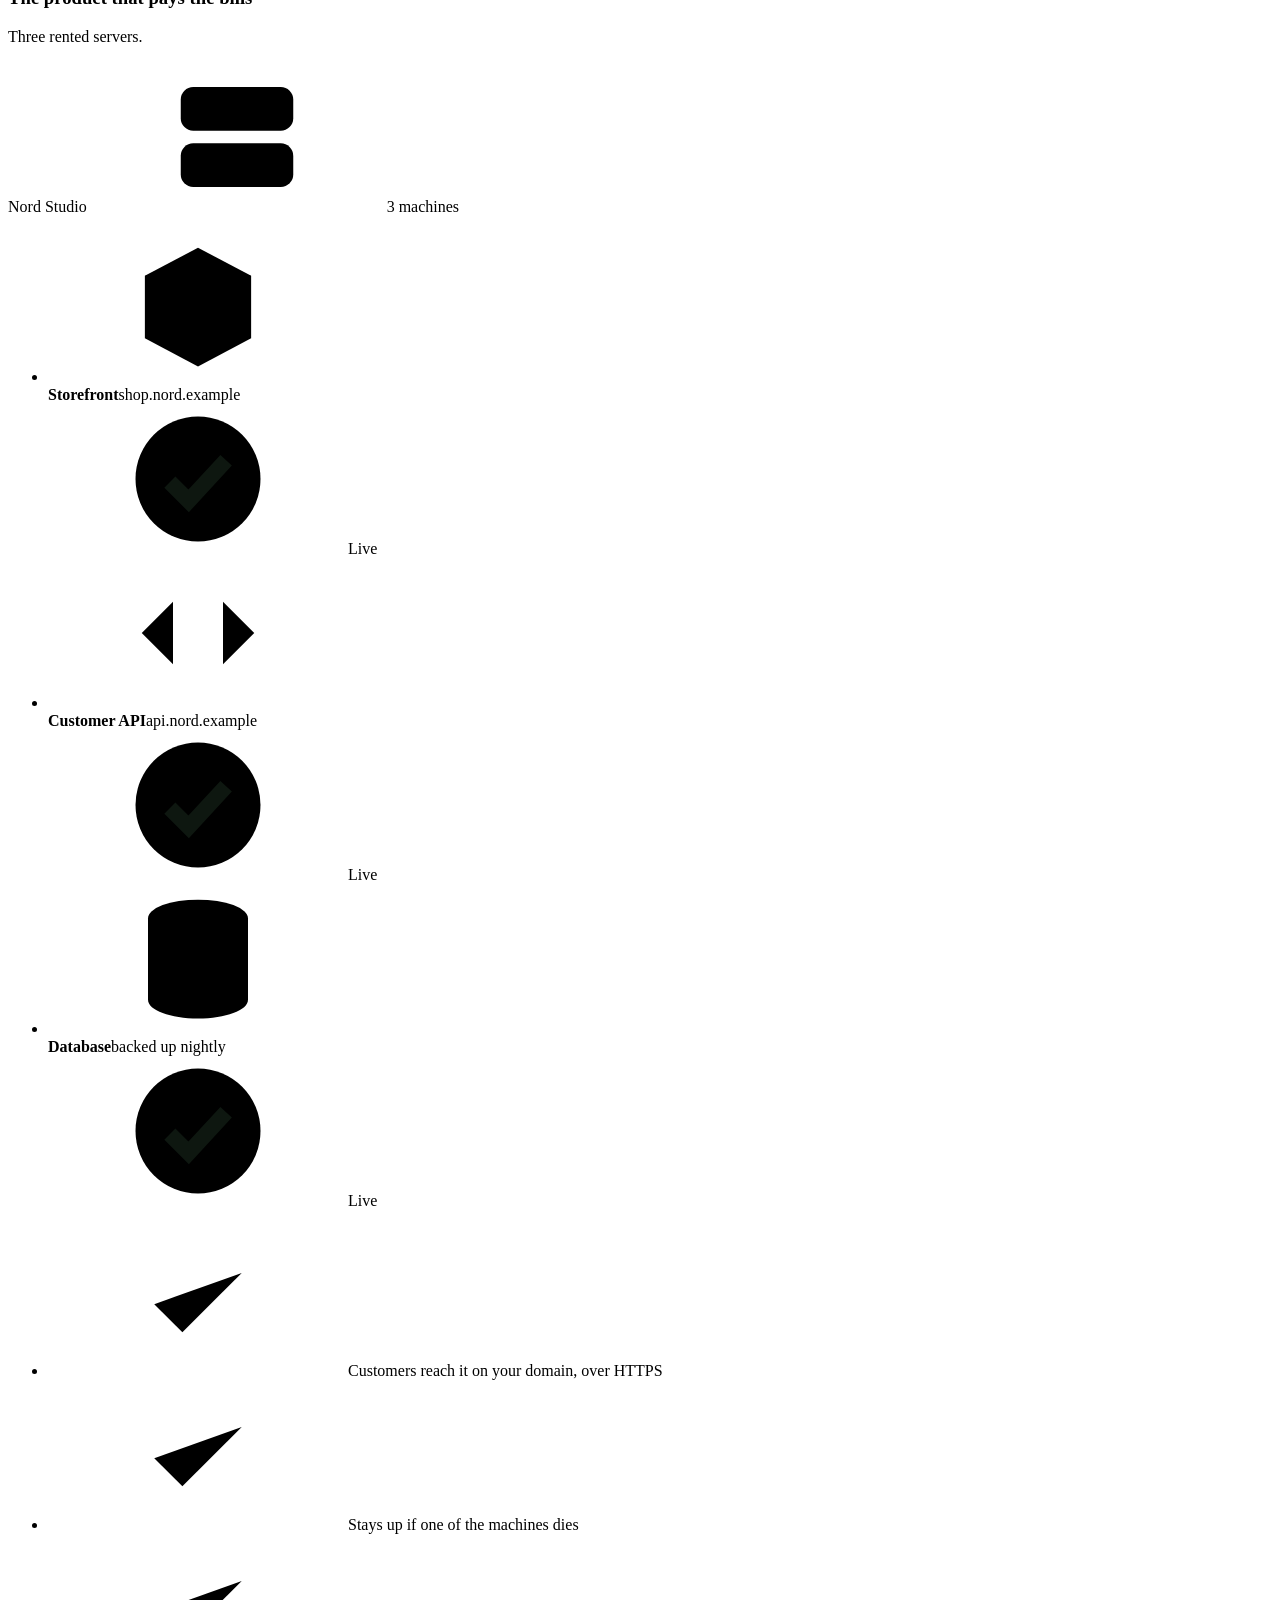
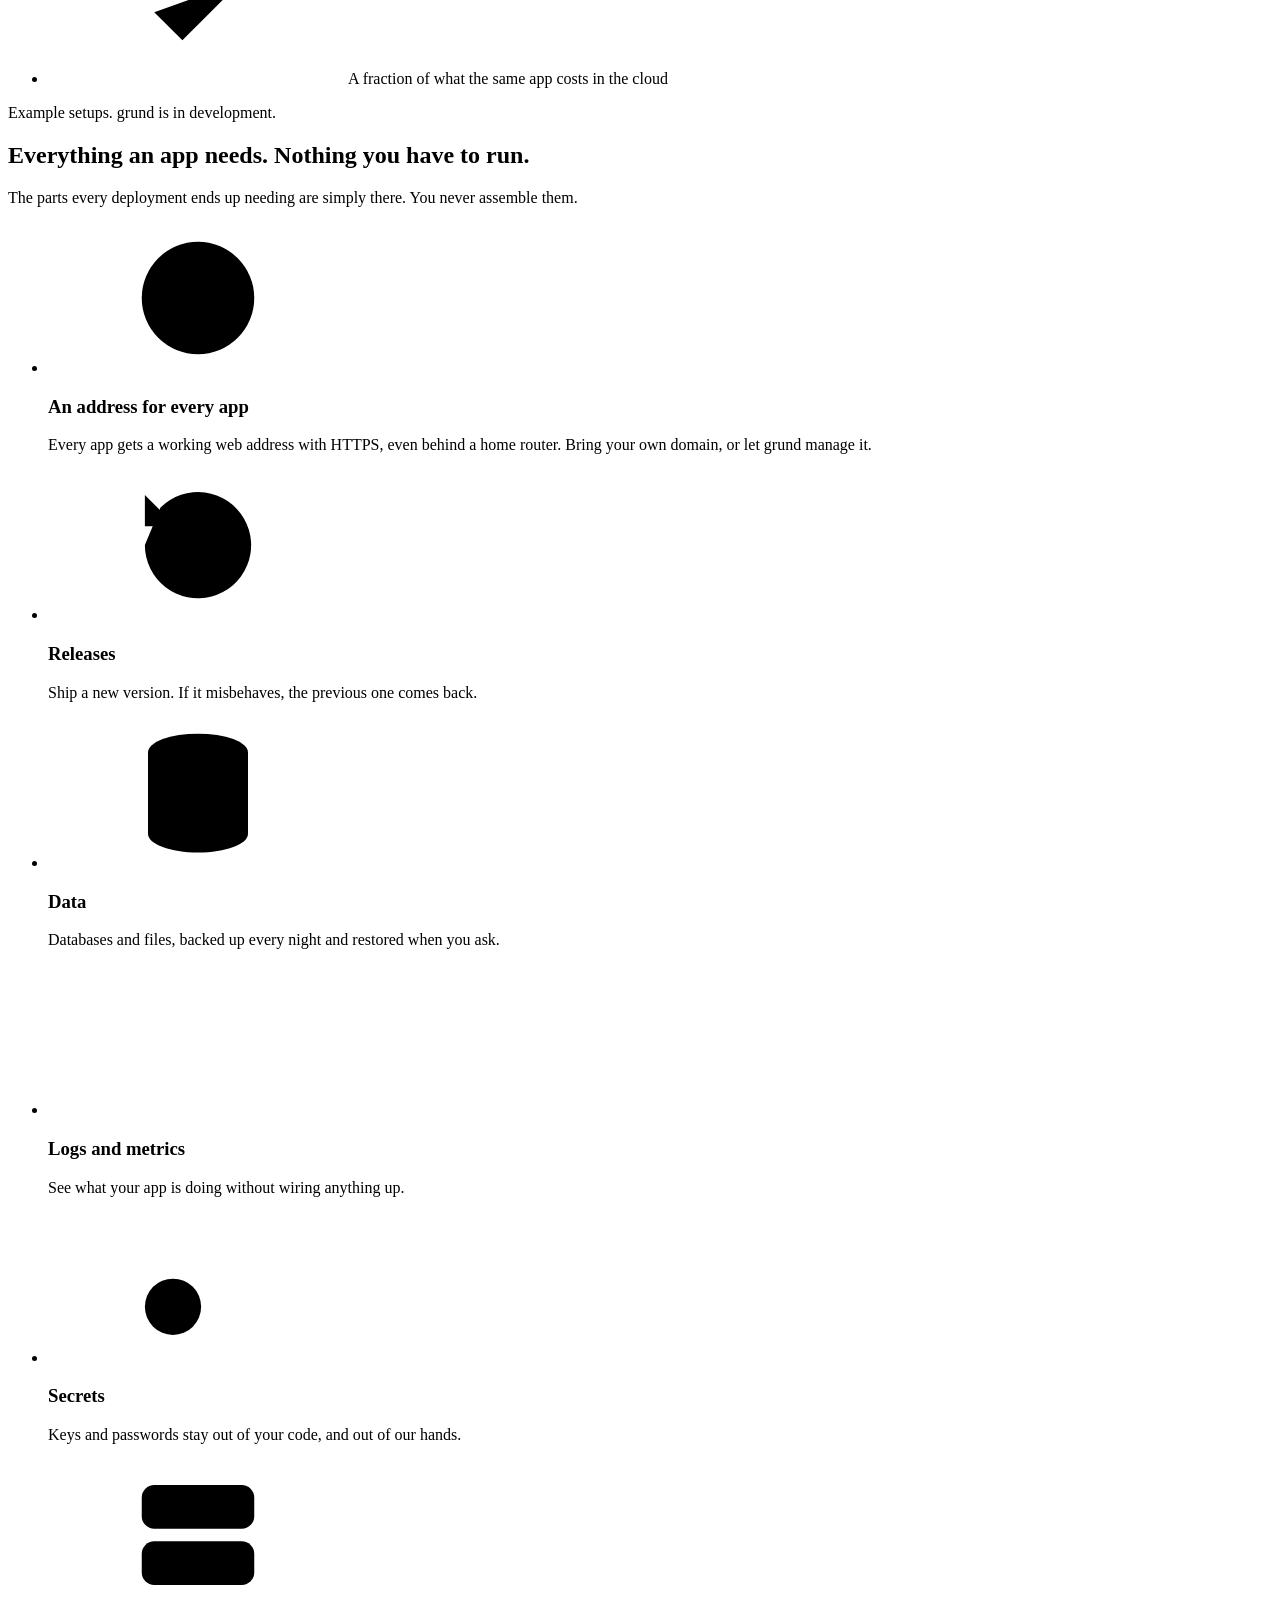
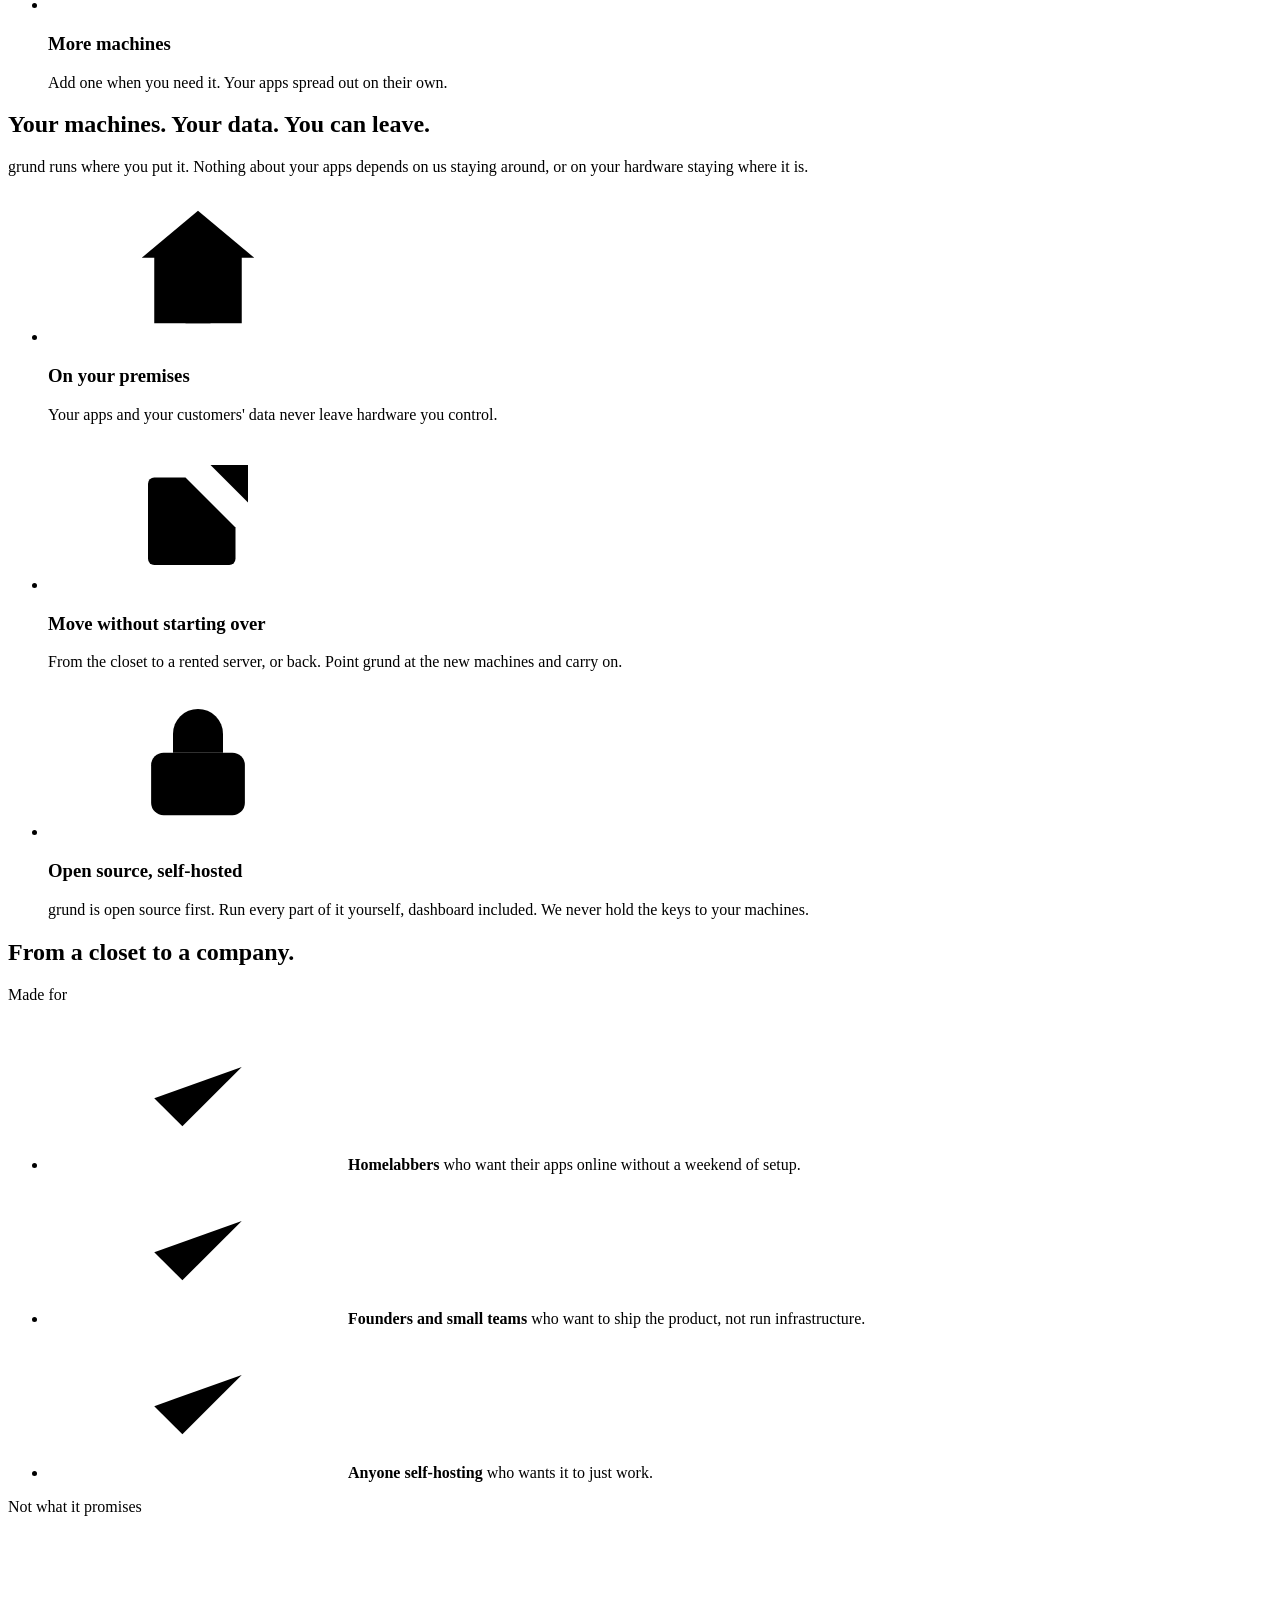
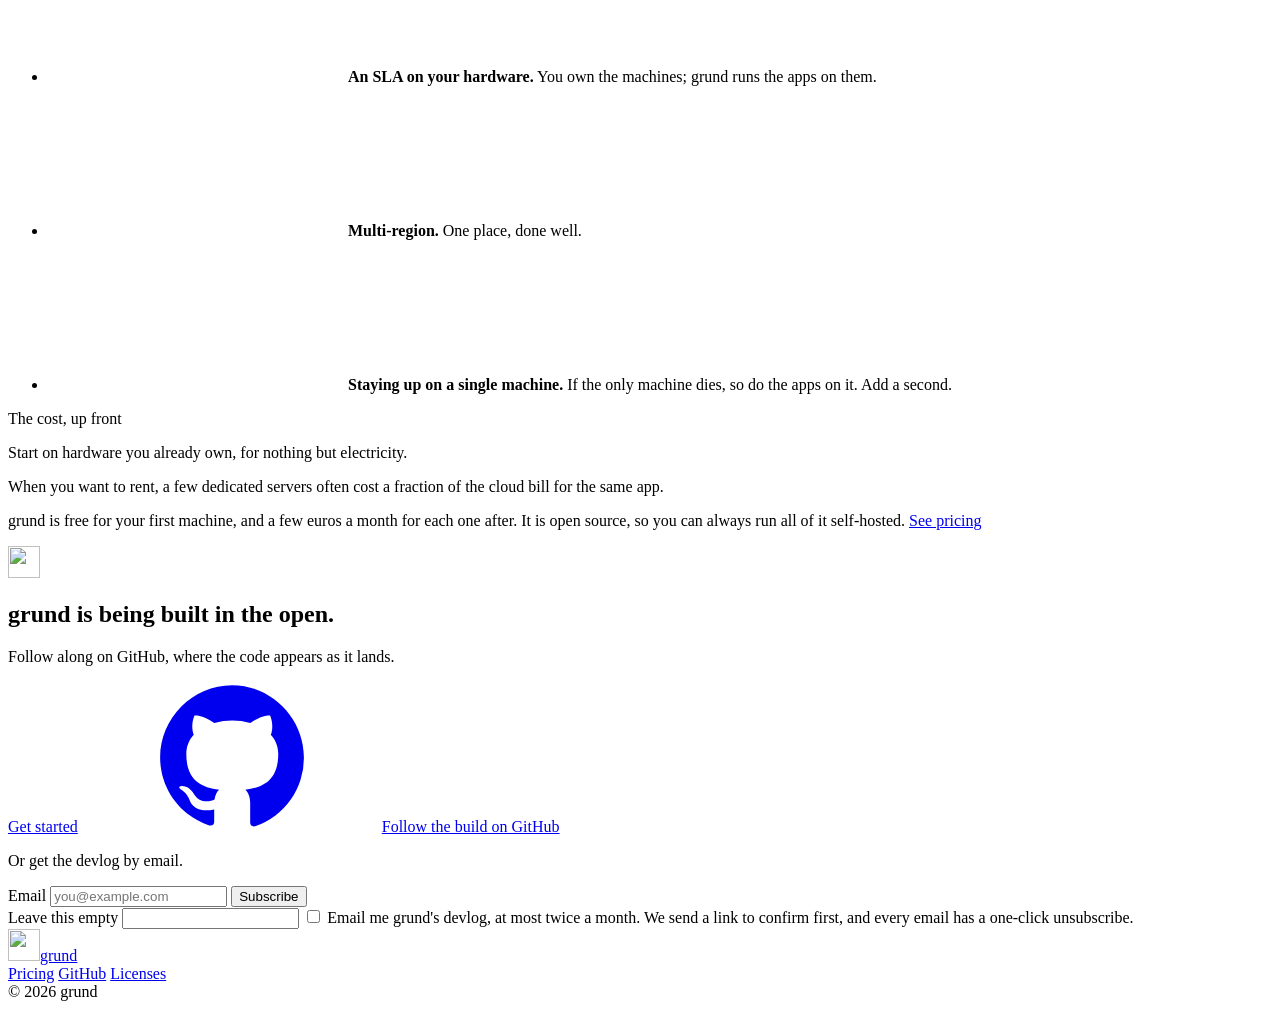
==== commit 74da89d6: "fix(install): guide local setup after downloading the CLI Signed-off-by: Kasper Juul Hermansen <cont" ====
--- a/site/index.html
+++ b/site/index.html
@@ -74,7 +74,7 @@
       </div>
       <div class="install">
         <code><span class="prompt">$</span> curl -fsSL https://grund.sh/install | sh</code>
-        <p>Install the alpha CLI, then run <code>grund login</code> to sign in. For your own dashboard, run <code>sudo "$(command -v grund)" install --domain grund.example.com</code>; it needs Linux, systemd, Docker Compose and a name pointing at the machine. Reinstalling keeps your current server version. It does not deploy an app. <a href="/install.sh">Read the script first</a>.</p>
+        <p>Then run <code>grund install</code> as root. Local by default; add <code>--domain</code> for HTTPS.</p>
       </div>
     </div>
   </section>
